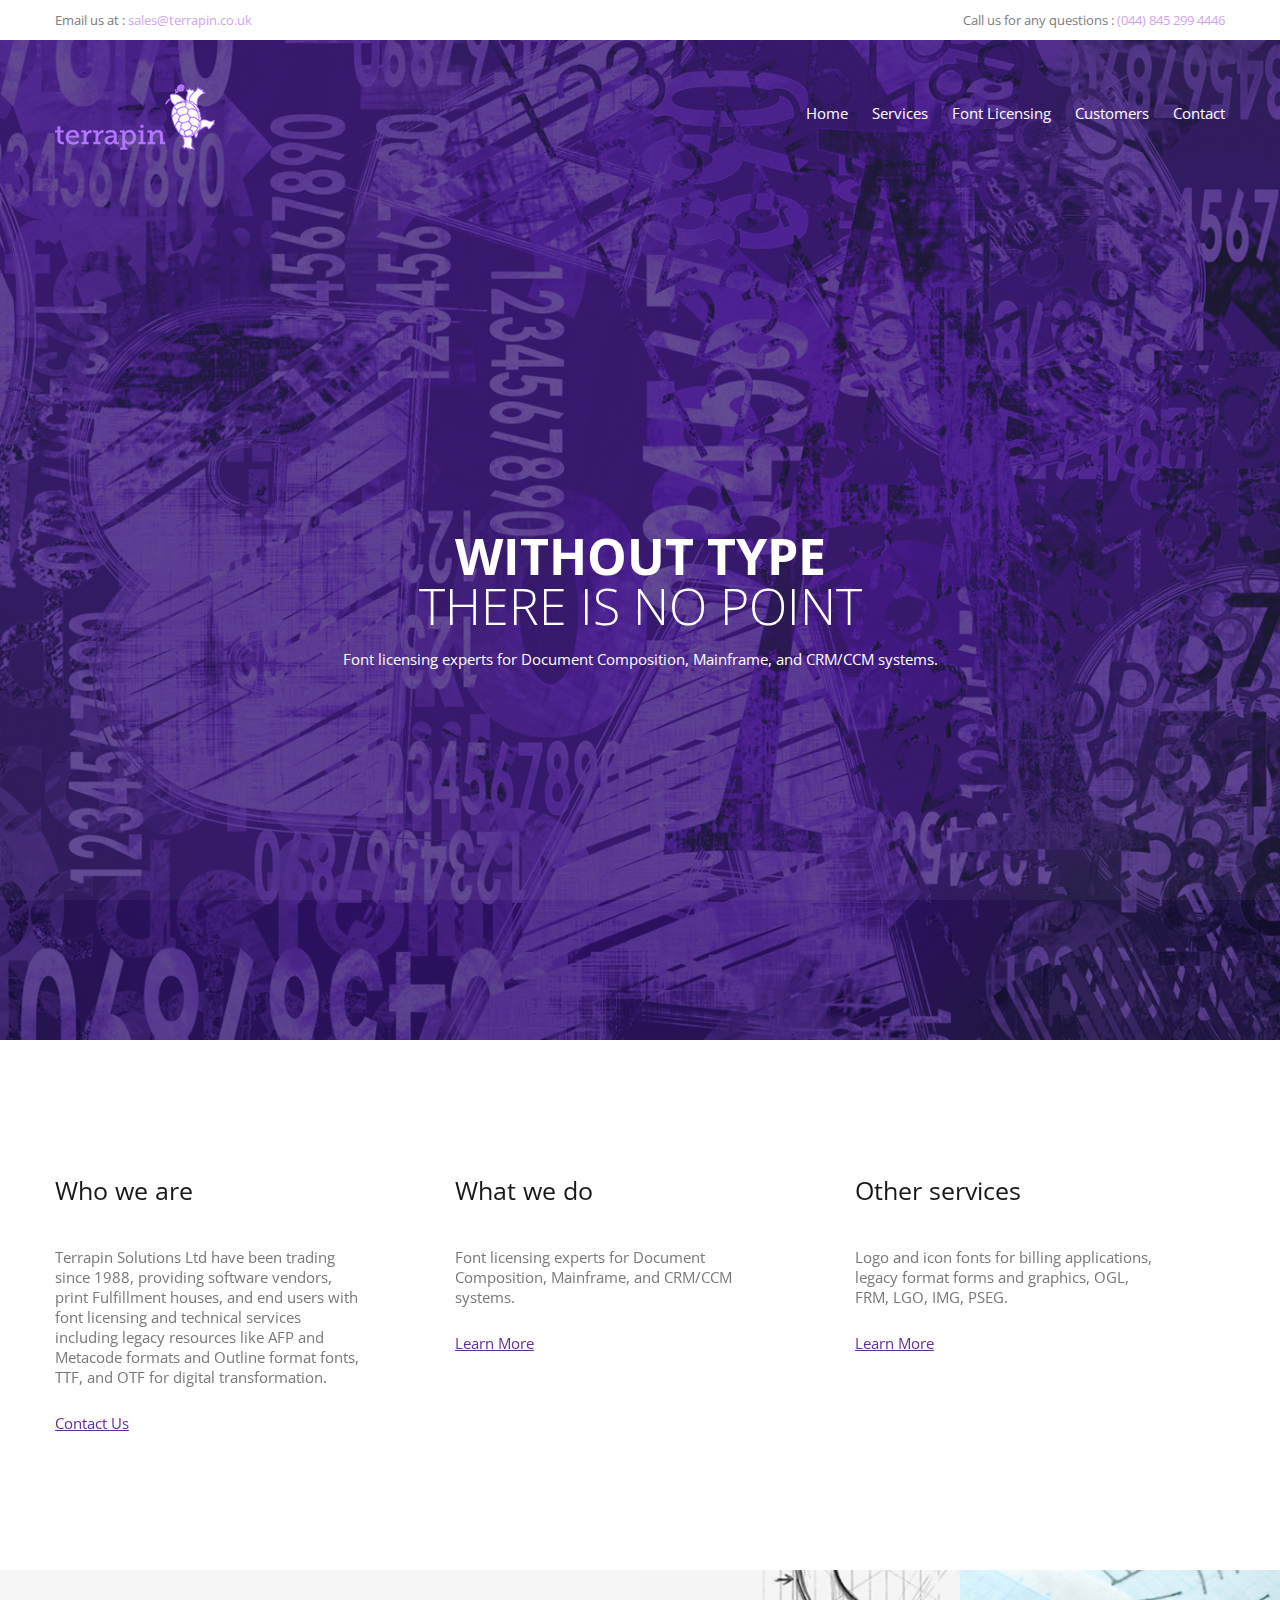
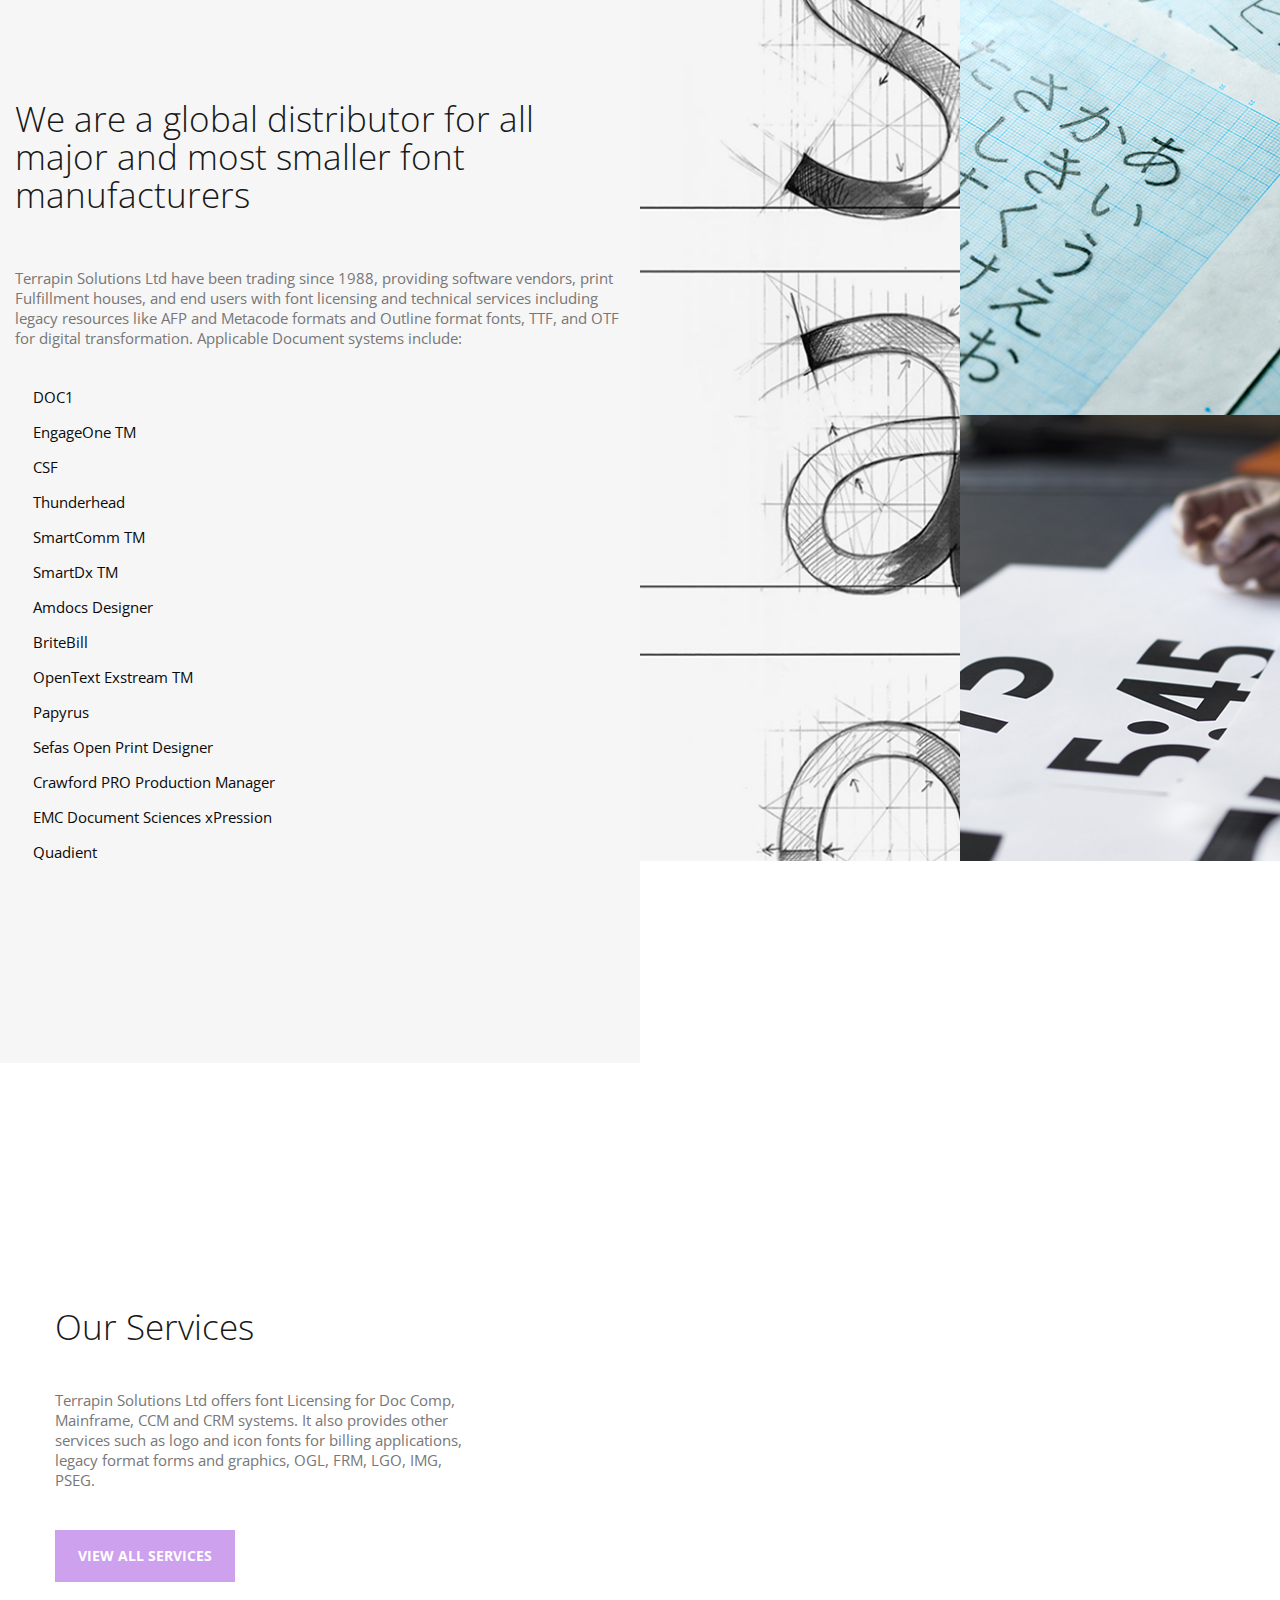
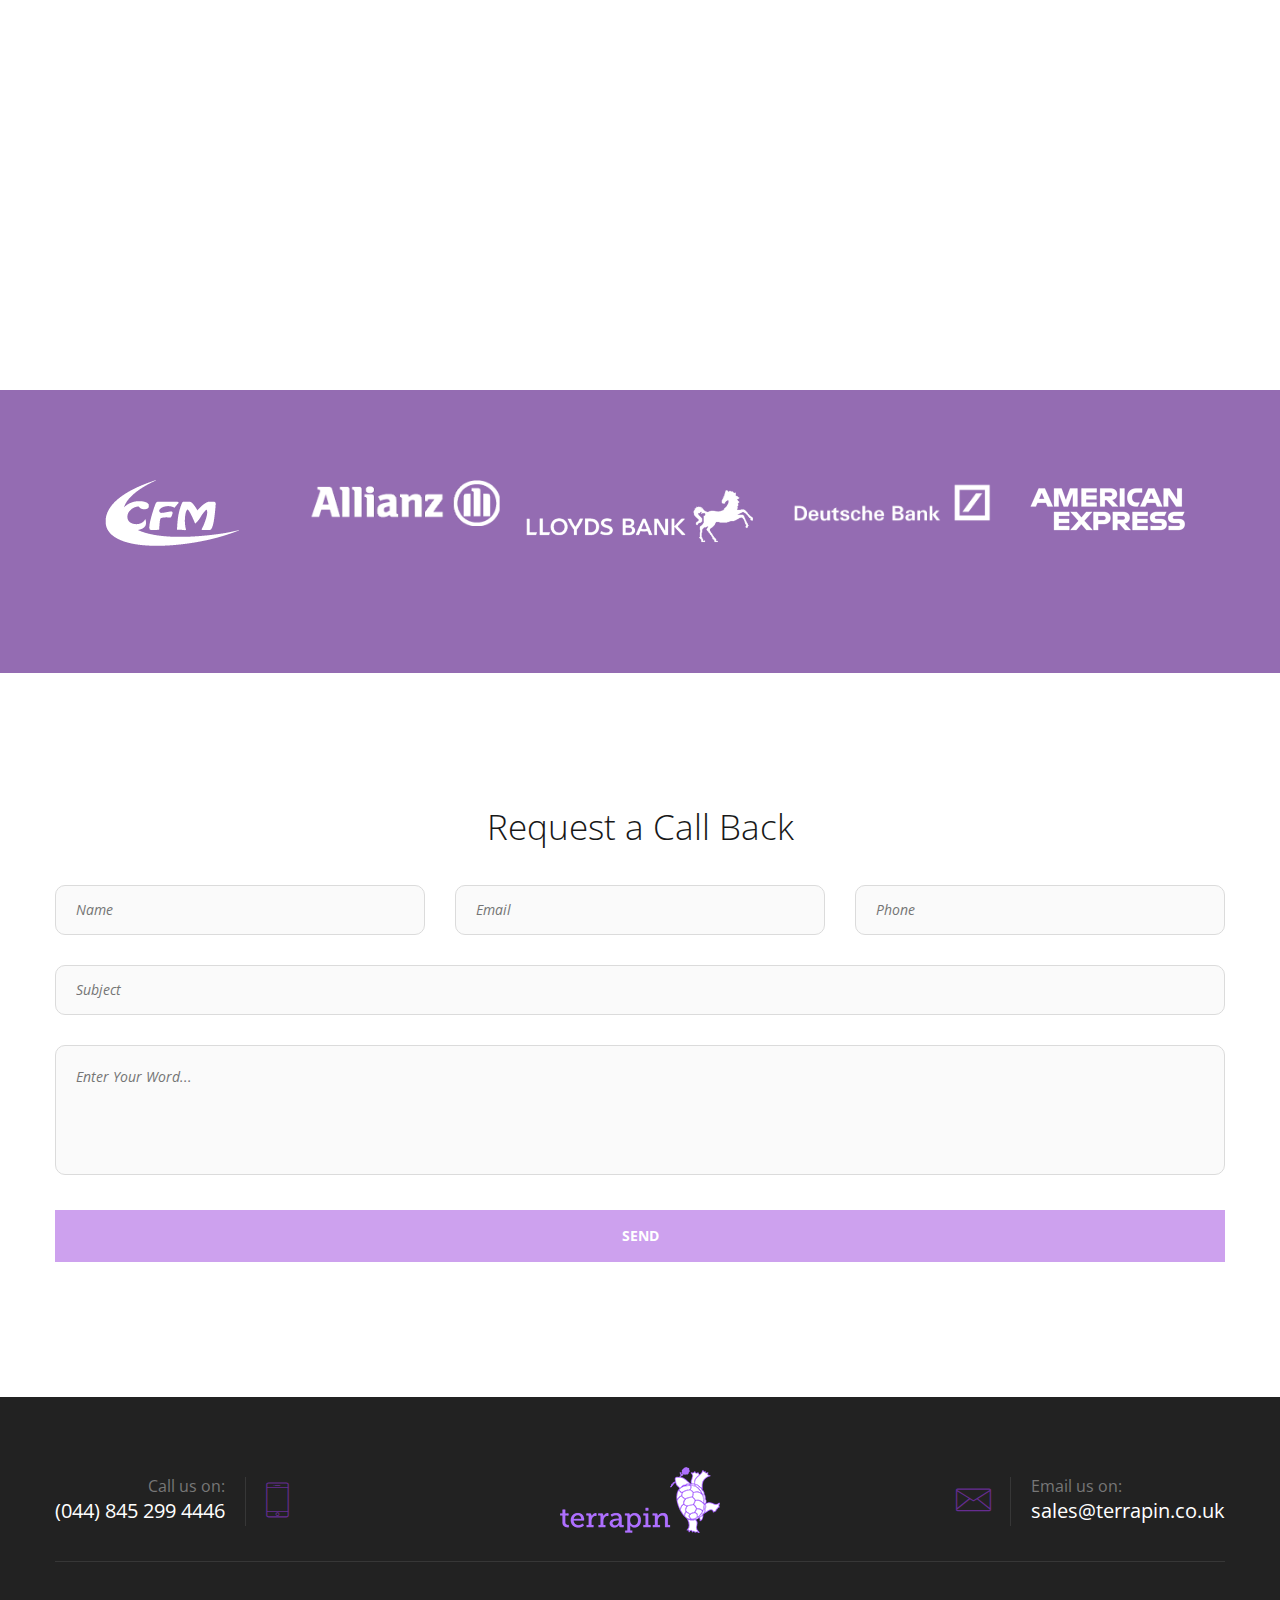
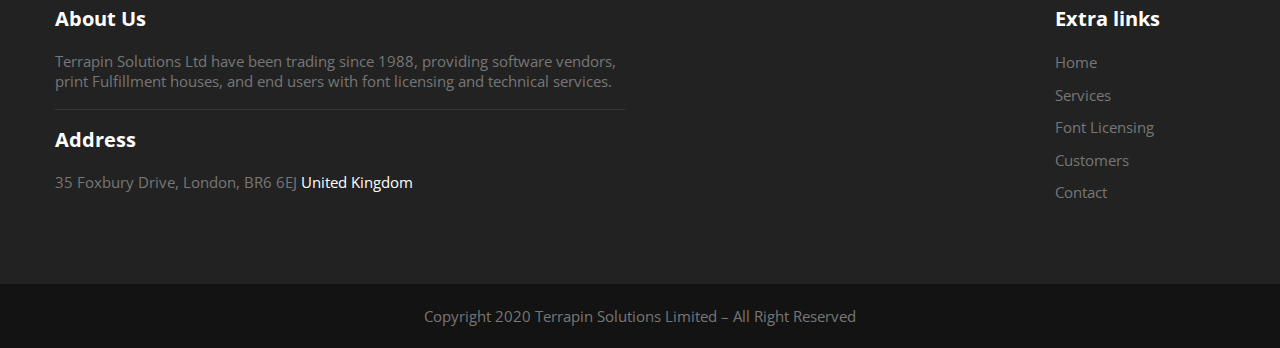
==== index.html @ 73dc9bb3 "Adding php email form" ====
<!DOCTYPE html>
<html lang="en">
	<head>
		<meta charset="UTF-8">
		<meta name="description" content="Terrapin Solutions are font licensing experts for Document Composition, Mainframe, and CRM/CCM systems. Get in touch with us today!">
		<meta name="keywords" content="Typography, licensing, Document Composition, CRM, CCM, OGL, FRM, LGO, IMG, PSEG">
		<meta name="author" content="Terrapin">
		<!-- For IE -->
		<meta http-equiv="X-UA-Compatible" content="IE=edge">
		<!-- For Resposive Device -->
		<meta name="viewport" content="width=device-width, initial-scale=1, shrink-to-fit=no">
		<!-- For Window Tab Color -->
		<!-- Chrome, Firefox OS and Opera -->
		<meta name="theme-color" content="#151515">
		<!-- Windows Phone -->
		<meta name="msapplication-navbutton-color" content="#151515">
		<!-- iOS Safari -->
		<meta name="apple-mobile-web-app-status-bar-style" content="#151515">
		<title>Terrapin | Font Services | Font Licensing</title>
		<!-- Favicon -->
		<link rel="icon" type="image/png" sizes="56x56" href="images/fav-icon/tIcon.png">
		<!-- Main style sheet -->
		<link rel="stylesheet" type="text/css" href="css/style.css">
		<!-- responsive style sheet -->
		<link rel="stylesheet" type="text/css" href="css/responsive.css">
		<!-- Theme-Color css -->
		<link rel="stylesheet" id="jssDefault" href="css/color.css">

		<!-- Fix Internet Explorer ______________________________________-->
		<!--[if lt IE 9]>
			<script src="http://html5shiv.googlecode.com/svn/trunk/html5.js"></script>
			<script src="vendor/html5shiv.js"></script>
			<script src="vendor/respond.js"></script>
		<![endif]-->
	</head>

	<body>
		<div class="main-page-wrapper">

			<!-- ===================================================
				Loading Transition
			==================================================== -->
			<div id="loader-wrapper">
				<div id="loader"></div>
			</div>

			<!-- ==================== Style Switcher ==================== -->
			<div class="switcher">
				<!-- Switcher button -->
				<div class="switch-btn">
					<button><i class="fa fa-cog fa-spin"></i></button>
				</div>

				<!-- switcher body -->
				<div class="switch-menu">
					<h5 class="title">Style Switcher</h5>
					<!-- Theme color changer -->
					<div class="switcher-container">
						<h5>Color Skins</h5>
						<ul id="styleOptions" title="Switch Color" class="clearfix">
							<li><a href="javascript: void(0)" data-theme="color" class="color1"></a></li>
							<li><a href="javascript: void(0)" data-theme="color-2" class="color2"></a></li>
							<li><a href="javascript: void(0)" data-theme="color-3" class="color3"></a></li>
							<li><a href="javascript: void(0)" data-theme="color-4" class="color4"></a></li>
							<li><a href="javascript: void(0)" data-theme="color-5" class="color5"></a></li>
						</ul>
					</div>
				</div> <!-- /switch-menu -->
			</div> <!-- /.switcher -->



			<!--
			=============================================
				Theme Header
			==============================================
			-->
			<header class="theme-main-header theme-header-one">
				<div class="top-header">
					<div class="container clearfix">
						<p class="float-left email-us">Email us at : <a href="mailto:sales@terrapin.co.uk">sales@terrapin.co.uk</a></p>
						<p class="float-right call-us">Call us for any questions : <a href="tel:(044) 845 299 4446">(044) 845 299 4446</a></p>
					</div> <!-- /.container -->
				</div> <!-- /.top-header -->

				<div class="theme-menu-wrapper">
					<div class="container">
						<div class="inner-wrapper clearfix">
							<!-- ================= Logo ==================== -->
							<div class="logo"><a href="index.html"><img src="images/logo/logo.png" alt="logo"></a></div>
							<!-- ============== Menu Warpper ================ -->
					   		<div class="menu-wrapper float-right">
					   			<nav id="mega-menu-holder" class="clearfix">
								   <ul class="clearfix">
									    <li class="active"><a href="index.html">Home</a></li>
									    <li><a href="services.html">Services</a></li>
									    <li><a href="licensing.html">Font Licensing</a></li>
									    <li><a href="customers.html">Customers</a></li>
									    <li><a href="contact.html">Contact</a></li>
								   </ul>
								</nav> <!-- /#mega-menu-holder -->
					   		</div> <!-- /.menu-wrapper -->
						</div> <!-- /.inner-wrapper -->
					</div> <!-- /.container -->
				</div> <!-- /.theme-menu-wrapper -->
			</header> <!-- /.theme-main-header -->


			<!--
			=============================================
				Theme Main Banner
			==============================================
			-->
			<div id="theme-main-banner" class="banner-one section-spacing">
				<div data-src="images/home/slider1.jpg">
					<div class="camera_caption text-center">
						<div class="container">
							<h1 class="wow fadeInUp animated"><span>WITHOUT TYPE</span> <span style="font-weight: 300">THERE IS NO POINT</span></h1>
							<p class="wow fadeInUp animated" data-wow-delay="0.2s">Font licensing experts for Document Composition, Mainframe, and CRM/CCM systems.</p>
						</div> <!-- /.container -->
					</div> <!-- /.camera_caption -->
				</div>
				<div data-src="images/home/slider2.jpg">
					<div class="camera_caption text-center">
						<div class="container">
							<h1 class="wow fadeInUp animated"><span>FONTS</span> <span style="font-weight: 300">IN FOCUS</span></h1>
							<p class="wow fadeInUp animated" data-wow-delay="0.2s">Font licensing experts for Document Composition, Mainframe, and CRM/CCM systems.</p>
						</div> <!-- /.container -->
					</div> <!-- /.camera_caption -->
				</div>

                <div data-src="images/home/slider3.jpg">
					<div class="camera_caption text-center">
						<div class="container">
							<h1 class="wow fadeInUp animated"><span>WITHOUT TYPE</span> <span style="font-weight: 300">THERE IS NO POINT</span></h1>
							<p class="wow fadeInUp animated" data-wow-delay="0.2s">Font licensing experts for Document Composition, Mainframe, and CRM/CCM systems.</p>
						</div> <!-- /.container -->
					</div> <!-- /.camera_caption -->
				</div>
			</div> <!-- /#theme-main-banner -->


			<!--
			=============================================
				Feature Work
			==============================================
			-->
			<div class="feature-work section-spacing">
				<div class="container">
					<div class="feature-work-slider">
						<div class="item">
							<div class="single-feature">
								<h5 class="title">Who we are</h5>
								<p>Terrapin Solutions Ltd have been trading since 1988, providing software vendors, print Fulfillment houses, and end users with font licensing and technical services including legacy resources like AFP and Metacode formats and Outline format fonts, TTF, and OTF for digital transformation. </p>
								<a href="Contact.html" class="learn-more">Contact Us</a>
							</div> <!-- /.single-feature -->
						</div>
						<div class="item">
							<div class="single-feature">
								<h5 class="title">What we do</h5>
								<p>Font licensing experts for Document Composition, Mainframe, and CRM/CCM systems. </p>
								<a href="licensing.html" class="learn-more">Learn More</a>
							</div> <!-- /.single-feature -->
						</div>
						<div class="item">
							<div class="single-feature">
								<h5 class="title">Other services</h5>
								<p>Logo and icon fonts for billing applications, legacy format forms and graphics, OGL, FRM, LGO, IMG, PSEG. </p>
								<a href="services.html" class="learn-more">Learn More</a>
							</div> <!-- /.single-feature -->
						</div>
					</div> <!-- /.feature-work-slider -->
				</div> <!-- /.container -->
			</div> <!-- /.feature-work -->


			<!--
			=============================================
				About Company
			==============================================
			-->
			<div class="about-compnay styleone">
				<div class="row no-gutters">
					<div class="col-lg-6 col-12 left-side">
						<div class="inner-content clearfix">
							<div class="main-wrapper">
								<div class="text-wrapper">
									<div class="theme-title-one">
										<h2 class="title">We are a global distributor for all major and most smaller font manufacturers</h2>
									</div> <!-- /.theme-title-one -->
									<p>Terrapin Solutions Ltd have been trading since 1988, providing software vendors, print Fulfillment houses, and end users with font licensing and technical services including legacy resources like AFP and Metacode formats and Outline format fonts, TTF, and OTF for digital transformation. Applicable Document systems include:</p>
									<ul class="clearfix">
										<li><span>DOC1</span></li>
										<li><span>EngageOne TM</span></li>
										<li><span>CSF</span></li>
										<li><span>Thunderhead</span></li>
										<li><span>SmartComm TM</span></li>
										<li><span>SmartDx TM</span></li>
										<li><span>Amdocs Designer</span></li>
										<li><span>BriteBill</span></li>
										<li><span>OpenText Exstream TM</span></li>
										<li><span>Papyrus</span></li>
										<li><span>Sefas Open Print Designer</span></li>
										<li><span>Crawford PRO Production Manager</span></li>
										<li><span>EMC Document Sciences xPression</span></li>
										<li><span>Quadient</span></li>
									</ul>
								</div> <!-- /.text-wrapper -->
							</div> <!-- /.main-wrapper -->
						</div> <!-- /.inner-content -->
					</div>
					<div class="col-lg-6 col-12 right-side">
						<div class="image-wrapper clearfix row no-gutters">
							<div class="col-sm-6 col-12">
								<div class="image-box full-height" style="background:url(images/home/mt-sst-480x896.jpg); background-size:cover;">
									<div class="overlay">
										<div class="single-counter-box">
					        				<div class="number"><span class="timer" data-from="0" data-to="135" data-speed="1200" data-refresh-interval="5">0</span></div>
					        				<p>Suppliers</p>
					        			</div> <!-- /.single-counter-box -->
									</div>
								</div> <!-- /.image-box -->
							</div>
							<div class="col-sm-6 col-12">
								<div class="image-box half-height" style="background:url(images/home/mt-taz-482x448.jpg); background-size:cover;">
									<div class="overlay">
										<div class="single-counter-box">
					        				<div class="number"><span class="timer" data-from="0" data-to="75" data-speed="1200" data-refresh-interval="5">0</span>+</div>
					        				<p>Fonts</p>
					        			</div> <!-- /.single-counter-box -->
									</div>
								</div> <!-- /.image-box -->
								<div class="image-box half-height" style="background:url(images/home/mt-sw-482x448.jpg); background-size:cover;">
									<div class="overlay">
										<div class="single-counter-box">
					        				<div class="number"><span class="timer" data-from="0" data-to="545" data-speed="1200" data-refresh-interval="5">0</span>+</div>
					        				<p>Clients</p>
					        			</div> <!-- /.single-counter-box -->
									</div>
								</div> <!-- /.image-box -->
							</div>
						</div> <!-- /.image-wrapper -->
					</div> <!-- /.right-side -->
				</div> <!-- /.row -->
			</div> <!-- /.about-compnay -->

			<!--
			=============================================
				Service Style One
			==============================================
			-->
			<div class="service-style-one section-spacing">
				<div class="section-bg-half left-half wow fadeInLeft animated" data-wow-delay="0.278s"><div class="opacity"></div></div>
				<div class="section-bg-half right-half wow fadeInRight animated" data-wow-delay="0.278s"></div>
				<div class="main-container">
					<div class="main-bg-wrapper">
						<div class="container">
							<div class="clearfix">
								<div class="left-side">
									<div class="theme-title-one">
										<h2 class="title">Our Services</h2>
									</div> <!-- /.theme-title-one -->
									<p>Terrapin Solutions Ltd offers font Licensing for Doc Comp, Mainframe, CCM and CRM systems. It also provides other services such as logo and icon fonts for billing applications, legacy format forms and graphics, OGL, FRM, LGO, IMG, PSEG. </p>
									<button class="theme-button-one" onclick="relocate_services()">View All Services</button>
								</div> <!-- /.left-side -->

								<div class="right-side">
									<div class="row">
										<div class="col-md-6 col-12 wow fadeInUp animated">
											<div class="single-service">
												<i class="icon flaticon-bag"></i>
												<div class="srvc-name">
													<h6><a href="licensing.html">Font licensing</a></h6>
												</div> <!-- /.srvc-name -->
												<p>Licensing models differ between manufacturers, some offering a perpetual license, and some offer a renewable model.   </p>
											</div> <!-- /.single-service -->
										</div> <!-- /.col- -->
										<div class="col-md-6 col-12 wow fadeInUp animated">
											<div class="single-service">
												<i class="icon flaticon-map"></i>
												<div class="srvc-name">
													<h6><a href="foreignLanguage.html">Foreign language fonts</a></h6>
												</div> <!-- /.srvc-name -->
												<p>With the adoption of Unicode to support digital transformation, the handling of complex foreign languages has become easier. </p>
											</div> <!-- /.single-service -->
										</div> <!-- /.col- -->
										<div class="col-md-6 col-12 wow fadeInUp animated">
											<div class="single-service">
												<i class="icon flaticon-notepad"></i>
												<div class="srvc-name">
													<h6><a href="LegacyFormat.html">Legacy format forms and graphics</a></h6>
												</div> <!-- /.srvc-name -->
												<p>Terrapin have been operating since 1988.  We provide support for legacy AFP, and Xerox print resources for forms, fonts and graphics.
													 See Elixir DesignPro Tools software.</p>
											</div> <!-- /.single-service -->
										</div> <!-- /.col- -->
										<div class="col-md-6 col-12 wow fadeInUp animated">
											<div class="single-service">
												<i class="icon flaticon-puzzle"></i>
												<div class="srvc-name">
													<h6><a href="CJKFonts.html">Complex CJK language fonts</a></h6>
												</div> <!-- /.srvc-name -->
												<p>We also supply font solutions for complex CJK languages.  These languages are all double byte, due to the sheer number of characters available. </p>
											</div> <!-- /.single-service -->
										</div> <!-- /.col- -->
									</div> <!-- /.row -->
								</div> <!-- /.right-side -->
							</div>
						</div> <!-- /.container -->
					</div> <!-- /.main-bg-wrapper -->
				</div> <!-- /.main-container -->
			</div> <!-- /.service-style-one -->

			<!--
			=====================================================
				Partner Section One
			=====================================================
			-->
			<div class="partner-section-one section-spacing">
				<div class="overlay">
					<div class="container">
						<div class="partner-slider">

							<div class="item"><img src="images/logo/cfm-wob.png" alt="cfm logo"></div>
							<div class="item"><img src="images/logo/allianz-wob.png" alt="allianz logo"></div>
							<div class="item"><img src="images/logo/lloydsbank-wob.png" alt="lloyds bank logo"></div>
							<div class="item"><img src="images/logo/deutschebank-wob.png" alt="deutsche bank logo"></div>
							<div class="item"><img src="images/logo/amex-wob.png" alt="amex logo"></div>
							<div class="item"><img src="images/logo/directline-wob.png" alt="direct line logo"></div>
							<div class="item"><img src="images/logo/atradius-wob.png" alt="atradius logo"></div>
							<div class="item"><img src="images/logo/bmw-wob.png" alt="bmw logo"></div>
							<div class="item"><img src="images/logo/dll-wob.png" alt="de lage landen logo"></div>
							<div class="item"><img src="images/logo/bankofscotland-wob.png" alt="bank of scotland logo"></div>
							<div class="item"><img src="images/logo/britishgas-wob.png" alt="british gas logo"></div>
							<div class="item"><img src="images/logo/londonlife-wob.png" alt="london life logo"></div>
							<div class="item"><img src="images/logo/communisis-wob.png" alt="communisis logo"></div>
							<div class="item"><img src="images/logo/dilligenta-wob.png" alt="dilligenta logo"></div>
							<div class="item"><img src="images/logo/ee-wob.png" alt="ee logo"></div>
							<div class="item"><img src="images/logo/hsbc-wob.png" alt="hsbc logo"></div>
							<div class="item"><img src="images/logo/fidelity-wob.png" alt="fidelity logo"></div>
							<div class="item"><img src="images/logo/fnz-wob.png" alt="fnz logo"></div>
							<div class="item"><img src="images/logo/amdocs-wob.png" alt="amdocs logo"></div>
							<div class="item"><img src="images/logo/gm-wob.png" alt="gm logo"></div>
							<div class="item"><img src="images/logo/aviva-wob.png" alt="aviva logo"></div>
							<div class="item"><img src="images/logo/boi-wob.png" alt="bank of ireland logo"></div>
							<div class="item"><img src="images/logo/halifax-wob.png" alt="halifax logo"></div>
							<div class="item"><img src="images/logo/irishlife-wob.png" alt="irish life health logo"></div>
							<div class="item"><img src="images/logo/legalandgeneral-wob.png" alt="legal & general logo"></div>
							<div class="item"><img src="images/logo/barclays-wob.png" alt="barclays logo"></div>

						</div>
					</div> <!-- /.container -->
				</div> <!-- /.overlay -->
			</div> <!-- /.partner-section-one -->


			<!--
			=====================================================
				Call Back Form One
			=====================================================
			-->
			<div class="call-back-form-one section-spacing">
				<div class="container">
					<div class="theme-title-one text-center">
						<h2 class="title">Request a Call Back</h2>
					</div> <!-- /.theme-title-one -->
					<form action="inc/sendemail.php" class="theme-form-one form-validation" autocomplete="off">
						<div class="row">
							<div class="col-lg-4 col-sm-6 col-12"><input type="text" placeholder="Name" name="name"></div>
							<div class="col-lg-4 col-sm-6 col-12"><input type="email" placeholder="Email" name="email"></div>
							<div class="col-lg-4 col-sm-6 col-12"><input type="text" placeholder="Phone" name="phone"></div>
							<div class="col-lg-12 col-sm-6 col-12"><input type="text" placeholder="Subject" name="sub"></div>
							<div class="col-12"><textarea placeholder="Enter Your Word..." name="message"></textarea></div>
							<div class="col-12"><button class="theme-button-one">Send</button></div>
						</div>
					</form>
				</div> <!-- /.container -->
				<!--Contact Form Validation Markup -->
				<!-- Contact alert -->
				<div class="alert-wrapper" id="alert-success">
					<div id="success">
						<button class="closeAlert"><i class="fa fa-times" aria-hidden="true"></i></button>
						<div class="wrapper">
											<p>Your message was sent successfully.</p>
									 </div>
							</div>
					</div> <!-- End of .alert_wrapper -->
					<div class="alert-wrapper" id="alert-error">
							<div id="error">
									<button class="closeAlert"><i class="fa fa-times" aria-hidden="true"></i></button>
									<div class="wrapper">
											<p>Sorry!Something Went Wrong.</p>
									</div>
							</div>
					</div> <!-- End of .alert_wrapper -->
				</div> <!-- /.container -->
			</div> <!-- /.call-back-form-one -->

			<!--
			=====================================================
				Footer
			=====================================================
			-->
			<footer class="theme-footer-one">
				<div class="container">
					<div class="top-footer">
						<div class="logo"><a href="index.html"><img src="images/logo/logo.png" alt="logo"></a></div>
						<ul class="clearfix">
							<li>
								<i class="icon flaticon-smartphone"></i>
								<h6>Call us on:</h6>
								<a href="#">(044) 845 299 4446</a>
							</li>
							<li>
								<i class="icon flaticon-message"></i>
								<h6>Email us on:</h6>
								<a href="mailto:sales@terrapin.co.uk">sales@terrapin.co.uk</a>
							</li>
						</ul>
					</div> <!-- /.top-footer -->
				</div> <!-- /.container -->

				<div class="main-footer-widget">
					<div class="container">
						<div class="row">
							<div class="col-lg-6 col-sm-6 about-widget">
								<h6 class="title">About Us</h6>
								<p>Terrapin Solutions Ltd have been trading since 1988, providing software vendors, print Fulfillment houses, and end users with font licensing and technical services.</p>
								<h6 class="title">Address</h6>
								<p>35 Foxbury Drive, London, BR6 6EJ  <span>United Kingdom</span> </p>
							</div> <!-- /.about-widget -->

							<div class="col-lg-4 col-sm-6 list-widget">
								<p>
									<br><br>
								</p>
							</div> <!-- /.list-widget -->

									<div class="col-lg-2 col-sm-6 list-widget">
								<h6 class="title">Extra links</h6>
							<ul>
								<li class="active"><a href="index.html">Home</a></li>
								<li><a href="services.html">Services</a></li>
								<li><a href="licensing.html">Font Licensing</a></li>
								<li><a href="customers.html">Customers</a></li>
								<li><a href="contact.html">Contact</a></li>
							</ul>
							</div> <!-- /.list-widget -->

						</div> <!-- /.row -->
					</div> <!-- /.container -->
				</div> <!-- /.main-footer-widget -->

				<div class="bottom-footer">
					<div class="container">
						<p>Copyright 2020 Terrapin Solutions Limited – All Right Reserved</p>
					</div>
				</div> <!-- /.bottom-footer -->
			</footer> <!-- /.theme-footer -->


	        <!-- Scroll Top Button -->
			<button class="scroll-top tran3s">
				<i class="fa fa-angle-up" aria-hidden="true"></i>
			</button>



		<!-- Optional JavaScript _____________________________  -->

    	<!-- jQuery first, then Popper.js, then Bootstrap JS -->
    	<!-- jQuery -->
		<script src="vendor/jquery.2.2.3.min.js"></script>
		<!-- Popper js -->
		<script src="vendor/popper.js/popper.min.js"></script>
		<!-- Bootstrap JS -->
		<script src="vendor/bootstrap/js/bootstrap.min.js"></script>
		<!-- Style-switcher  -->
		<script src="vendor/jQuery.style.switcher.min.js"></script>
		<!-- Camera Slider -->
		<script src='vendor/Camera-master/scripts/jquery.mobile.customized.min.js'></script>
	    <script src='vendor/Camera-master/scripts/jquery.easing.1.3.js'></script>
	    <script src='vendor/Camera-master/scripts/camera.min.js'></script>
	    <!-- menu  -->
		<script src="vendor/menu/src/js/jquery.slimmenu.js"></script>
		<!-- WOW js -->
		<script src="vendor/WOW-master/dist/wow.min.js"></script>
		<!-- owl.carousel -->
		<script src="vendor/owl-carousel/owl.carousel.min.js"></script>
		<!-- js count to -->
		<script src="vendor/jquery.appear.js"></script>
		<script src="vendor/jquery.countTo.js"></script>
		<!-- Fancybox -->
		<script src="vendor/fancybox/dist/jquery.fancybox.min.js"></script>

		<!-- Theme js -->
		<script src="js/theme.js"></script>

		<!-- Relocate script -->
		<script>
		function relocate_services()
		{
		 location.href = "services.html";
		}

		</script>
		</div> <!-- /.main-page-wrapper -->
	</body>
</html>
---- css/style.css ----
/* CSS Document */

/*
    Created on   : 21/07/2018.
    Theme Name   : Apache-Business-Consulting HTML Template.
    Version      : 1.0.
    Author       : @CreativeGigs.
    Developed by : Jubayer al hasan. (jubayer.hasan1991@gmail.com)

*/

/* ------------------------------------------ */
/*             TABLE OF CONTENTS
/* ------------------------------------------ */
/*   01 - Global stlye  */
/*   02 - Theme Title  */
/*   03 - Theme Pagination  */
/*   04 - Theme Header */
/*   05 - Theme menu */
/*   06 - Theme Main Banner  */
/*   07 - Feature Work  */
/*   08 - About Company  */
/*   09 - Video Presentation  */
/*   10 - Service Style One  */
/*   11 - Latest Project  */
/*   12 - FAQ Section  */
/*   13 - Partner Section One  */
/*   14 - Call Back Form One   */
/*   15 - Testimonial Section One  */
/*   16 - Our Blog Grid  */
/*   17 - Footer One  */
/*   18 - Footer Two  */
/*   19 - Feature Work Style Two   */
/*   20 - Quote Banner */
/*   21 - Service Style Two  */
/*   22 - Why Choose us  */
/*   23 - Theme Counter Section  */
/*   24 - Appointment Section  */
/*   25 - Testimonial Section Two  */
/*   26 - Partner Section Two  */
/*   27 - Theme Inner Banner  */
/*   28 - Project Details   */
/*   29 - Latest Project   */
/*   30 - Theme Sidebar   */
/*   31 - News Calssic   */
/*   32 - News Details   */
/*   33 - Contact us   */
/*   34 - Error Page   */



/**
* Importing necessary  Styles.
**/
@import url('https://fonts.googleapis.com/css?family=Open+Sans:300,400,600,700|Tinos:400,700');
/*----bootstrap css ----- */
@import url('../vendor/bootstrap/css/bootstrap.min.css');
/*----camera-slider---*/
@import url('../vendor/Camera-master/css/camera.css');
/*------- menu ------*/
@import url('../vendor/menu/dist/css/slimmenu.css');
/*----owl-carousel css----*/
@import url('../vendor/owl-carousel/owl.carousel.css');
@import url('../vendor/owl-carousel/owl.theme.css');
/*-------- animated css ------*/
@import url('../vendor/WOW-master/css/libs/animate.css');
/*--------- flat-icon ---------*/
@import url('../fonts/icon/font/flaticon.css');
/*----font awesome -------*/
@import url('../fonts/font-awesome/css/font-awesome.min.css');
/*----------- Fancybox css -------*/
@import url('../vendor/fancybox/dist/jquery.fancybox.min.css');
/*------------- Map -------------*/
@import url('../vendor/sanzzy-map/dist/snazzy-info-window.min.css');
/*----calendar css--------*/
@import url('../vendor/monthly-master/css/monthly.css');
/*----Time-picker---------*/
@import url('../vendor/time-picker/jquery.timepicker.css');
/*----jquery ui css-------*/
@import url('../vendor/jquery-ui/jquery-ui.css');


/***

====================================================================
  Loading Transition
====================================================================

 ***/
#loader-wrapper {
  position: fixed;
  top: 0;
  left: 0;
  width: 100%;
  height: 100%;
  z-index: 999999;
  background: #fff;
  overflow: hidden;
}
#loader {
  background: url(../images/1.gif);
  width: 64px;
  height: 40px;
  position: relative;
  top: 50%;
  margin: -20px auto 0 auto;
}

/*==================== Click Top ====================*/
.scroll-top {
  width:25px;
  height:25px;
  position: fixed;
  bottom: 10px;
  right: 5px;
  z-index: 99;
  text-align: center;
  color: #fff;
  background-color: #67338F;
  font-size: 18px;
  display: none;
  cursor: pointer;
  border-radius: 3px;
}
.scroll-top:after {
  position: absolute;
  z-index: -1;
  content: '';
  top: 100%;
  left: 5%;
  height: 10px;
  width: 90%;
  opacity: 1;
  background: radial-gradient(ellipse at center, rgba(0, 0, 0, 0.25) 0%, rgba(0, 0, 0, 0) 80%);
}
/*______________________ Global stlye ___________________*/
 @font-face {
  font-family: 'font-awesome';
  src: url('../fonts/font-awesome/fonts/fontawesome-webfont.ttf');
  src: url('../fonts/font-awesome/fonts/fontawesome-webfont.eot'), /* IE9 Compat Modes */
       url('../fonts/font-awesome/fonts/fontawesome-webfont.woff2') format('woff2'), /* Super Modern Browsers */
       url('../fonts/font-awesome/fonts/fontawesome-webfont.woff') format('woff'), /* Pretty Modern Browsers */
       url('../fonts/font-awesome/fonts/fontawesome-webfont.svg') format('svg'); /* Legacy iOS */
 }

 body {
  font-family: 'Open Sans', sans-serif;
  font-weight: normal;
  color:#777777;
  font-size: 15px;
  position: relative;
 }
 .main-page-wrapper {overflow-x:hidden;}
 h1,h2,h3,h4,h5,h6,p,ul { margin:0;padding: 0;}
 h1,h2,h3,h4,h5,h6 {font-family: 'Open Sans', sans-serif; color: #181818;}
 h1 {font-size: 70px; font-weight: 700;line-height: 50px;}
 h2 {font-size: 35px; font-weight: 300;line-height: 38px;}
 h3 {font-size: 30px; font-weight: 300;}
 h4 {font-size: 24px; font-weight: 300;}
 h5 {font-size: 25px; font-weight: normal;}
 h6 {font-size: 20px; font-weight: normal;}
 p {line-height: 20px;}
 ul {list-style-type: none;}
 body a {text-decoration: none;color: #cda1ee;; display: inline-block;}
 a:hover,a:focus,a:visited {text-decoration: none; outline: none;}
 img {max-width: 100%; display: block;}
 button {border:none;outline: none;box-shadow: none;display: block; padding: 0;cursor: pointer;}
 button:focus {outline: none;}
 input,textarea {outline: none; box-shadow: none;transition: all 0.3s ease-in-out;}
.section-spacing {margin-bottom: 135px;}
.m-top0 {margin-top: 0 !important;}
.m-bottom0 {margin-bottom: 0 !important;}
.p-bottm0 {padding-bottom: 0 !important;}
.no-border {border: none !important;}
/*--------------------- Transition --------------------*/
.tran3s,h2 a,h3 a,h4 a,h5 a,h6 a,.switcher .switch-btn button,.switcher .switch-menu h5.title,#mega-menu-holder>ul> li> a:before,#mega-menu-holder ul.dropdown li a:before,
body .theme-button-one,.feature-work .single-feature .learn-more,.about-compnay .image-wrapper .image-box .overlay,.video-presentation .video-player .play-button,
.latest-project .single-block .overlay,.owl-theme .owl-nav [class*=owl-],.our-blog .single-blog-meta .text .post-info li a,.theme-footer-one .top-footer ul li a,
.main-footer-widget .list-widget ul li a,.social-icon li a,.theme-main-header .top-header p a,.service-style-two .single-block .img-box .overlay,.theme-pagination ul li a,
.nav-tabs .nav-link,.our-portfolio .single-block .overlay,.theme-sidebar .sidebar-categories ul li a,.theme-sidebar .sidebar-latest-news .single-latest-news .img-box .overlay,
.theme-sidebar .sidebar-tags ul li a,.theme-sidebar .sidebar-latest-news .single-latest-news .news-title {
  transition: all .3s ease-in-out;
}
.tran4s,.latest-project .single-block img,.our-blog .single-blog-meta .img-box img,.service-style-two .single-block .img-box img,.our-portfolio .single-block:hover img,
.theme-sidebar .sidebar-latest-news .single-latest-news .img-box img {
  transition: all .4s ease-in-out;
}
/*----------------- Theme button ------------------*/
body .theme-button-one {
  line-height: 52px;
  font-size: 14px;
  font-weight: 700;
  text-transform: uppercase;
  color: #fff;
  background-color: #cda1ee;
  width: 180px;
  text-align: center;
}
body .theme-button-one:hover {background:#67338f; }
/*------------------- Theme Title ------------------*/
.theme-title-one {position: relative;}
.theme-title-one .title {position: relative;padding-bottom: 24px;}
.theme-title-one .title:before {
  content: '';
  width: 62px;
  height: 3px;
  position: absolute;
  bottom: 0;
  left:0;
}
.theme-title-one.text-center .title:before {left:50%;margin-left: -31px;}
/*------------------- Theme Pagination ------------------*/
.theme-pagination ul {margin-top: 80px;display: inline-block; border:1px solid #d9d9d9;}
.theme-pagination ul li {float: left;}
.theme-pagination ul li a {
  display: block;
  color: #181818;
  width: 48px;
  line-height: 48px;
  text-align: center;
  border-right: 1px solid #d9d9d9;
}
.theme-pagination ul li:last-child a {border: none;}
.theme-pagination ul li a:hover,
.theme-pagination ul li.active a {color: #fff;}
.theme-pagination ul li.active a {cursor: default;}
/*--------------------------- Theme Header  ---------------------*/
.theme-main-header {position: relative;}
.theme-main-header .top-header {background: #fff; padding: 10px 0;}
.theme-main-header .top-header p {font-size: 13px;}
.theme-main-header .top-header.bg-color p,
.theme-main-header .top-header.bg-color p a {color: #fff;}
.theme-main-header .top-header.bg-color p:hover a {color: rgba(255,255,255,0.6);}
.theme-main-header .middle-header {background: #181818;padding: 38px 0;}
.theme-main-header .middle-header .logo {float: left;}
.theme-main-header .middle-header .our-address {float: right;}
.theme-main-header .middle-header .our-address li {
  display: inline-block;
  position: relative;
  padding-left: 45px;
  vertical-align: middle;
  margin: 12px 0 0 52px;
}
.theme-main-header .middle-header .our-address li:first-child {margin-left: 0;}
.theme-main-header .middle-header .our-address li p {
  font-size: 13px;
  line-height: 20px;
  color: #fff;
}
.theme-main-header .middle-header .our-address li p a {
  font-size: 17px;
  font-weight: 600;
  color: #fff;
}
.theme-main-header .middle-header .our-address li .icon {
  position: absolute;
  top:-3px;
  left:0;
  font-size: 30px;
}
/*------------------------ Theme menu --------------------*/
.theme-header-one .theme-menu-wrapper {
  position: absolute;
  width: 100%;
  top:100%;
  left:0;
  z-index: 9;
  padding-top: 44px;
}
.theme-header-one .theme-menu-wrapper {border-bottom: none;}
.theme-menu-wrapper .inner-wrapper {position: relative;}
.theme-menu-wrapper .logo {position: absolute;top:0;left:0;z-index: 99;}
.theme-header-two #mega-menu-holder>ul> li> a {
  color: #181818;
  padding: 20px 0;
  margin: 0 13px;
}
.theme-header-two #mega-menu-holder>ul> li:first-child> a {margin-left: 0;}
.theme-header-two #mega-menu-holder>ul> li> a:before {display: none;}
.theme-header-two #mega-menu-holder li .sub-toggle {display: block;}
.theme-header-two #mega-menu-holder>ul> li.has-submenu> a {padding-right: 15px;}
.theme-header-two #mega-menu-holder ul.dropdown li:first-child >a {border-top:1px solid rgba(0,0,0,0.05);}
.theme-header-two .social-icon li {display: inline-block;margin: 18px 3px 0 0;}
.theme-header-two .social-icon li a {
  width: 28px;
  height: 28px;
  line-height: 28px;
  text-align: center;
  font-size: 13px;
  color: #777777;
  border-radius: 50%;
}
.theme-header-two .social-icon li a:hover {color: #fff;}
/*================= Sticky Menu ===============*/
@-webkit-keyframes menu_sticky {
  0%  {margin-top:-75px;opacity: 0;}
  50%  {margin-top: -64px;opacity: 0;}
  100% {margin-top: 0;opacity: 1;}
}
@keyframes menu_sticky {
  0%  {margin-top:-75px;opacity: 0;}
  50%  {margin-top: -64px;opacity: 0;}
  100% {margin-top: 0;opacity: 1;}
}
.theme-menu-wrapper.fixed {
  position: fixed !important;
  width:100%;
  top:0;
  left:0;
  z-index: 999;
  background: #0a0a0a;
  margin: 0;
  padding-top: 0;
  box-shadow: 0px 13px 35px -12px rgba(35,35,35,0.15);
  -webkit-animation: menu_sticky 0.7s ease-in-out;
  animation: menu_sticky 0.7s ease-in-out;
}
.theme-menu-wrapper.fixed #mega-menu-holder>ul> li> a {padding-bottom: 30px;}
.theme-header-two .theme-menu-wrapper.fixed {background: #fff;}
.theme-header-two .theme-menu-wrapper.fixed #mega-menu-holder>ul> li> a {padding-top: 20px;padding-bottom: 20px;}
/*---------------------------- Theme Main Banner -------------------------*/
.camera_wrap {float:none;}
#theme-main-banner .camera_overlayer {
  content: '';
  position: absolute;
  top:0;
  left:0;
  right: 0;
  bottom: 0;
  background: rgba(30,30,30,0.5);
}
#theme-main-banner .main-container {position: relative;}
#theme-main-banner .camera_caption {height: 100%;}
#theme-main-banner .container {
  position: relative;
  z-index: 1;
  top: 50%;
  -webkit-transform: translateY(-50%);
          transform: translateY(-50%);
}
#theme-main-banner.banner-one .container {margin-top: 60px;}
#theme-main-banner .camera_caption>div {
  background: transparent;
  position: absolute;
  width: 100%;
  height: 100%;
  top:0;
  text-shadow: none;
  left: 0;
  padding: 0;
}
#theme-main-banner .camera_caption h1 {color: #fff;text-transform: capitalize;}
#theme-main-banner .camera_caption h1 span {display: block;font-size: 50px;}
#theme-main-banner .camera_caption p {
  color: #fff;
  margin: 18px auto 35px auto;
}
#theme-main-banner.banner-one .camera_caption p {width: 63%;}
#theme-main-banner.banner-two .camera_caption p {width: 48%;margin-left: 0;margin-right: 0;}
#theme-main-banner .camera_prev, #theme-main-banner .camera_next{background: transparent;}
#theme-main-banner .camera_prev span,
#theme-main-banner .camera_next span {
  background: none;
  position: relative;
  width: auto;
  height: auto;
  position: relative;
  width: 100px;
}
#theme-main-banner .camera_prev span {right: 20px;}
#theme-main-banner .camera_next span {right: 97px;}
#theme-main-banner .camera_prev span:before,
#theme-main-banner .camera_next span:before {
  position: absolute;
  text-transform: uppercase;
  font-size: 12px;
  top:0;
  right: 0;
  color: #fff;
  border:1px solid rgba(255,255,255,0.3);
  padding: 15px 13px;
  transform:rotate(-90deg);
  writing-mode: vertical-rl;
  text-orientation: sideways-right;
}
#theme-main-banner .camera_prev span:before {
  content: 'P  r  e  v';
}
#theme-main-banner .camera_next span:before {content: 'n  e  x  t';}
#theme-main-banner .camera_prev:before,
#theme-main-banner .camera_next:before {
  font-family: 'font-awesome';
  font-size: 18px;
  color: #fff;
  position: absolute;
  top:0;
  left:0;
  right: 0;
  text-align: center;
  line-height: 40px;
}
#theme-main-banner .camera_prev:before {content: '';}
#theme-main-banner .camera_next:before {content: '';}
#theme-main-banner .consultation-form {
  position: absolute;
  right: 0;
  top:50%;
  transform:translateY(-50%);
}
#theme-main-banner .consultation-form form {
  background: #fff;
  padding: 55px 30px;
  border-radius: 10px;
  width: 370px;
}
#theme-main-banner .consultation-form h3 {text-align: center;margin-bottom: 20px;}
#theme-main-banner .consultation-form form input {
  width: 100%;
  height: 52px;
  border: 1px solid #e9e9e9;
  background: #f2f2f2;
  font-size: 14px;
  padding: 0 20px;
  margin-bottom: 10px;
  font-style: italic;
}
#theme-main-banner .consultation-form form button {margin: 0 auto;}
/*--------------------------- Feature Work ---------------------*/
.feature-work .single-feature .title {position: relative;padding-bottom: 22px;margin-bottom: 20px;}
.feature-work .single-feature .title:before {
  content: '';
  width: 23px;
  height: 1px;
  position: absolute;
  bottom: 0;
  left:0;
}
.feature-work .single-feature p {padding-right: 60px;}
.feature-work .single-feature .learn-more {text-decoration: underline;margin-top: 25px;text-transform: capitalize;}
.feature-work .single-feature .learn-more:hover {color: #000;}
/*---------------------------- About Company -----------------------*/
.about-compnay.styleone .left-side {background: #f6f6f6;padding: 50px 0 50px 0;}
.about-compnay.styleone .left-side .inner-content {padding-left: 15px;}
.about-compnay.styleone .left-side .inner-content .main-wrapper {
  float: right;
  max-width: 720px;
  padding-right: 120px;
}
.about-compnay .theme-title-one {margin-bottom: 30px;}
.about-compnay .text-wrapper p {margin-bottom: 22px;}
.about-compnay .text-wrapper ul {margin: 0 -20px;padding: 10px 0 18px 0;}
.about-compnay .text-wrapper ul li {
  float: left;
  width: 50%;
  padding: 0 20px;
  line-height: 35px;
}
.about-compnay .text-wrapper ul li span {
  display: block;
  color: #0a0a0a;
  position: relative;
  padding-left: 18px;
}
.about-compnay .text-wrapper ul li span:before {
  content: '';
  font-family: 'font-awesome';
  line-height: 35px;
  position: absolute;
  left:0;
  top:0;
  color: #bbbbbb;
}
.about-compnay .text-wrapper .theme-button-one {margin-top: 30px;}
.about-compnay .image-wrapper {height: 891px;}
.about-compnay .image-wrapper .full-height {height: 100%;}
.about-compnay .image-wrapper .half-height {height: 50%;}
.about-compnay .image-wrapper .image-box {position: relative;overflow: hidden;}
.about-compnay .image-wrapper .image-box .overlay {
  position: absolute;
  width: 100%;
  height: 100%;
  top:0;
  left:0;
  z-index: 1;
  opacity: 0;
  transform:scale(1.5);
}
.about-compnay .image-wrapper .image-box:hover .overlay {
  opacity: 1;
  transform:scale(1);
}
.about-compnay .image-wrapper .image-box .overlay .single-counter-box {
  position: absolute;
  bottom: 40px;
  left:40px;
  z-index: 9;
}
.about-compnay .image-wrapper .image-box .single-counter-box .number {
  font-weight: 700;
  font-size: 80px;
  color: #fff;
}
.about-compnay .image-wrapper .image-box .single-counter-box p {
  font-weight: 300;
  font-size: 35px;
  color: #fff;
  margin-top: -8px;
}
.about-compnay .about-feature .single-feature {
  border: 1px solid #e6e6e6;
  background: #fafafa;
  padding: 20px 15px 30px 30px;
  margin-bottom: 20px;
}
.about-compnay .about-feature .single-feature .icon {font-size: 32px;}
.about-compnay .about-feature .single-feature .title a {color: #333333;margin: 0 0 3px 0;}
/*---------------------- Video Presentation --------------------*/
.video-presentation .video-player {
  background: url(../images/home/4.jpg) no-repeat center;
  background-size: cover;
  text-align: center;
  position: relative;
  height: 376px;
  box-shadow: 2.481px 12.761px 23px 0px rgba(213, 213, 213, 0.75);
}
@keyframes hvr-ripple-out {
  0% {
    top: -8px;
    right: -8px;
    bottom: -8px;
    left: -8px;
    opacity: 1;
  }
  100% {
    top: -10px;
    right: -10px;
    bottom: -10px;
    left: -10px;
    opacity: 0;
  }
}
@keyframes hvr-ripple-out-two {
  0% {
    top: -15px;
    right: -15px;
    bottom: -15px;
    left: -15px;
    opacity: 1;
  }
  100% {
    top: -20px;
    right: -20px;
    bottom: -20px;
    left: -20px;
    opacity: 0;
  }
}
.video-presentation .video-player .play-button {
  width: 92px;
  height: 92px;
  margin: 0 auto;
  text-align: center;
  line-height: 92px;
  font-size: 18px;
  border-radius: 50%;
  background:#fff;
  position: relative;
  top:50%;
  transform:translateY(-50%);
}
.video-presentation .video-player .play-button:before {
  content: '';
  position: absolute;
  border-radius: 50%;
}
.video-presentation .video-player .play-button:before{
  top:-10px;
  right: -10px;
  bottom: -10px;
  left:-10px;
  border: 1px solid #fff;
  -webkit-animation: hvr-ripple-out 1.2s ease-in-out infinite;
  animation: hvr-ripple-out 1.2s ease-in-out infinite;
}
.video-presentation .video-player .play-button:hover {color: #fff;}
.video-presentation .video-length {
  text-align: right;
  position: relative;
  margin: 24px 0 0 0;
  z-index: 9;
}
.video-presentation .video-length:before {
  content: '';
  width: 100%;
  height: 1px;
  background: #e3e3e3;
  position: absolute;
  top:13px;
  left:0;
  z-index: -1;
}
.video-presentation .video-length span {
  display: inline-block;
  padding: 0 18px;
  font-size: 13px;
  margin-right: 30px;
  background: #fff;
}
.video-presentation .counter-text-wrapper li {
  float: left;
  width: 33.33333333%;
  text-align: center;
  margin-top: 30px;
}
.video-presentation .counter-text-wrapper li .number {
  font-family: 'Open Sans', sans-serif;
  font-size: 30px;
  font-weight: 700;
  margin-bottom: -4px;
}
.video-presentation .counter-text-wrapper li p {
  font-size: 14px;
  line-height: 20px;
  margin-top: 8px;
}
.video-presentation .counter-text-wrapper li:nth-child(2) {
  border-left:1px solid #e3e3e3;
  border-right:1px solid #e3e3e3;
}
.video-presentation .info-text-wrapper {padding-left: 60px;text-align: center;}
.video-presentation .info-text-wrapper .theme-title-one {margin: 42px 0 30px 0;}
.video-presentation .info-text-wrapper .help {
  font-weight: 600;
  color: #181818;
  margin: 20px 0 10px 0;
}
.video-presentation .info-text-wrapper .help span {font-size: 25px;font-weight: 700;}
.video-presentation .info-text-wrapper .help a {font-size: 19px;font-weight: normal;margin-top: 3px;}
.video-presentation .info-text-wrapper ul {
  width: 75%;
  margin: 18px auto 0 auto;
  border-top: 1px solid #e3e3e3;
  padding-top: 20px;
}
.video-presentation .info-text-wrapper ul li {
  float: left;
  width: 50%;
  padding-left: 30px;
  text-align: left;
}
.video-presentation .info-text-wrapper ul li img {margin: 0 auto;}
.video-presentation .info-text-wrapper ul li .name {
  font-weight: 700;
  color: #181818;
}
.video-presentation .info-text-wrapper ul li span {font-size: 13px;}
.video-presentation .info-text-wrapper ul li:last-child {border-left: 1px solid #e3e3e3;}
/*----------------------- Service Style One -------------------*/
.service-style-one {padding: 150px 0;position: relative;}
.service-style-one .section-bg-half {
  position: absolute;
  height: 100%;
  width: 50%;
  top:0;
  z-index: -1;
}
.service-style-one .section-bg-half .opacity {
  width: 100%;
  height: 100%;
  background: rgba(34,34,34,0.2);
}
.service-style-one .left-half {
  background: url(../images/home/6.jpg) no-repeat center center;
  background-size: cover;
  left:0;
}
.service-style-one .right-half {
  background: url(../images/home/5.jpg) no-repeat center center;
  background-size: cover;
  right:0;
}
.service-style-one .main-container {
  max-width: 1365px;
  padding: 0 15px;
  margin: 0 auto;
}
.service-style-one .main-container .main-bg-wrapper {
  background: rgba(255,255,255,0.99);
  padding: 95px 0 45px 0;
}
.service-style-one .main-container .left-side {
  float: left;
  width: 35%;
}
.service-style-one .main-container .left-side p {padding: 20px 0 40px 0;}
.service-style-one .main-container .right-side {
  float: left;
  width: 65%;
  padding-left: 70px;
}
.service-style-one .main-container .single-service {position: relative;margin-bottom: 50px;}
.service-style-one .main-container .single-service .srvc-name {
  margin-left: 60px;
  padding-left: 20px;
  border-left: 1px solid #e3e3e3;
}
.service-style-one .main-container .single-service .srvc-name span {font-size: 13px;font-style: italic;}
.service-style-one .main-container .single-service .srvc-name h6 a {color: #181818;}
.service-style-one .main-container .single-service p {padding-top: 20px;}
.service-style-one .main-container .single-service .icon {
  position: absolute;
  top:-14px;
  left:0;
  font-size: 42px;
}
/*--------------------------- Latest Project -----------------*/
.latest-project.bg-color {background: #181818;padding: 130px 0 140px 0;}
.latest-project.bg-color .theme-title-one .title {color: #fff;}
.latest-project .theme-title-one {margin-bottom: 60px;}
.latest-project .row {margin-right: -1px;margin-left: -1px;}
.latest-project .row [class*="col-"] {padding: 0 1px;}
.latest-project .single-block {
  overflow: hidden;
  position: relative;
  margin-bottom: 2px;
}
.latest-project .single-block img {width: 100%;}
.latest-project .single-block:hover img {
  transform:scale3D(1.1,1.1,1);
}
.latest-project .single-block .overlay {
  position: absolute;
  top:0;
  left:0;
  width: 100%;
  height: 100%;
  text-align: center;
  opacity: 0;
  transform:scale(0.5);
}
.latest-project .single-block:hover .overlay {
  opacity: 1;
  transform:scale(1);
}
.latest-project .single-block .overlay>div {
  position: relative;
  top:50%;
  transform:translateY(-50%);
}
.latest-project .single-block .overlay a {color: #fff;font-weight: 700;}
.latest-project .single-block .overlay span {
  font-size: 13px;
  font-style: italic;
  color: #fff;
}
.latest-project .view-all-project {width: 83%;margin: 75px auto 0 auto;}
.latest-project .view-all-project p {width: 75%;}
.latest-project.bg-color .view-all-project.text-center .theme-button-one:hover {background: #fff;}
/*---------------------- FAQ Section ---------------------*/
.faq-section {background: #f6f6f6;padding: 135px 0 150px 0;position: relative;}
.faq-section .man-image {
  position: absolute;
  bottom: 0;
  left:0;
  z-index: 1;
}
.faq-section .main-wrapper {float: right;width: 54%;position: relative;z-index: 9;}
.faq-tab-wrapper .title {margin-bottom: 25px;}
.accordion-one .panel-heading {
  padding: 0;
  border-radius: 0;
  border:none;
  background: #fff;
}
.accordion-one .panel-heading h6 a {
  font-family: 'Open Sans', sans-serif;
  font-size: 16px;
  color:#333333;
  padding: 17px 60px 17px 30px;
  display: block;
  position: relative;
}
.accordion-one .panel-group .panel {
  margin: 0 0 5px 0;
  box-shadow: none;
  border-radius: 0;
  border:none;
}
.accordion-one .panel-group .panel-heading a:before {
  content: "+";
  font-size: 19px;
  width: 25px;
  height: 25px;
  text-align: center;
  border-radius: 50%;
  color: #fff;
  line-height: 25px;
  position: absolute;
  right:30px;
  top:50%;
  -webkit-transform:translateY(-50%);
          transform:translateY(-50%);
  font-weight: normal;
}
.accordion-one .panel-group .panel-heading.active-panel a:before {content: "-";}
.accordion-one .panel-group .panel-body {border:none;padding: 25px 55px 20px 45px; background: #f6f6f6;}
.accordion-one .panel-group .panel-body p {border-left:1px solid #e3e3e3;padding-left: 20px; }
/*--------------------- Partner Section One ------------------*/
.partner-section-one {
  background: url("../images/home/slider3.jpg") no-repeat center;
  background-size: cover;
  background-attachment: fixed;
}
.partner-section-one .overlay {padding: 90px 0;}
.partner-section-one .overlay img {margin: 0 auto;}
/*---------------------- Call Back Form One ------------------*/
.call-back-form-one .theme-title-one {margin-bottom: 15px;}
.call-back-form-one .theme-title-one .title:before {display: none;}
.call-back-form-one form input,
.call-back-form-one form .form-control {
  font-family: 'Open Sans', sans-serif;
  width: 100%;
  height: 50px !important;
  border: 1px solid #dbdbdb;
  background: #fafafa;
  padding: 0 20px;
  border-radius: 10px;
  margin-bottom: 30px;
  box-shadow: none;
}
.call-back-form-one form textarea {
  font-family: 'Open Sans', sans-serif;
  width: 100%;
  max-width: 100%;
  height: 130px;
  max-height: 130px;
  border: 1px solid #dbdbdb;
  background: #fafafa;
  padding: 20px;
  border-radius: 10px;
  margin-bottom: 30px;
  box-shadow: none;
}
.call-back-form-one form button {margin: 0 auto;}
/*--------------------- Testimonial Section One -----------------*/
.testimonial-section-one {
  background: url(../images/home/8.jpg) no-repeat center center;
  background-size: cover;
  max-width: 100%;
}
.testimonial-section-one .inner-wrapper {padding: 150px 0 150px 15px;}
.testimonial-section-one .inner-wrapper .main-bg {
  float: right;
  position: relative;
  background: rgba(255,255,255,0.87);
  padding: 35px 40px 45px 40px;
  border-radius: 10px;
  max-width: 550px;
  text-align: center;
}
.testimonial-section-one .inner-wrapper .main-bg .icon {font-size: 42px;}
.testimonial-section-one .inner-wrapper .main-bg p {
  font-size: 18px;
  line-height: 30px;
  padding: 4px 0 22px 0;
}
.testimonial-section-one .inner-wrapper .main-bg .name {font-size: 22px;}
.testimonial-section-one .inner-wrapper .main-bg span {font-size: 13px;}
.testimonial-section-one .owl-theme .owl-nav [class*=owl-] {
  font-family: 'font-awesome';
  width: 52px;
  height: 52px;
  border-radius: 50%;
  border: 1px solid #fff;
  line-height: 50px;
  text-align: center;
  color: #fff;
  background: transparent;
  font-size: 18px;
  padding: 0;
  position: absolute;
  z-index: 1;
  top:50%;
  transform:translateY(-50%);
}
.testimonial-section-one .owl-theme .owl-nav .owl-next {right: -125px;}
.testimonial-section-one .owl-theme .owl-nav .owl-prev {left: -125px;}
.testimonial-section-one .owl-theme .owl-nav [class*=owl-]:hover {background: #fff;color: #333333;}
/*----------------------- Our Blog Grid ----------------------*/
.our-blog .theme-title-one {margin-bottom: 45px;}
.blog-inner-page .single-blog-meta {margin-bottom: 40px;}
.our-blog .single-blog-meta .img-box {
  overflow: hidden;
  margin-bottom: 30px;
  position: relative;
  background: #212121;
}
.our-blog .single-blog-meta .img-box img {width: 100%;}
.our-blog .single-blog-meta:hover .img-box img {
  opacity: 0.8;
  transform:scale3D(1.1,1.1,1);
}
.our-blog .single-blog-meta .img-box .date {
  position: absolute;
  bottom: 10px;
  left:10px;
  line-height: 30px;
  font-family: 'Open Sans', sans-serif;
  font-weight: 700;
  font-size: 14px;
  color: #fff;
  padding: 0 20px;
}
.our-blog .single-blog-meta .text .post-info {display: inline-block;margin: 0 -6px;}
.our-blog .single-blog-meta .text .post-info li {
  float: left;
  padding: 0 6px;
  font-family: 'Open Sans', sans-serif;
  font-size: 14px;
  font-style: italic;
}
.our-blog .single-blog-meta .text .post-info li a {color: #777777;}
.our-blog .single-blog-meta .text .title {
  font-size: 22px;
  line-height: 28px;
}
.our-blog .single-blog-meta .text .title a {color: #333333;}
.our-blog .single-blog-meta .text p {padding-top: 10px;}
.our-blog.center-text-blog .single-blog-meta .text {text-align: center;}
.our-blog.center-text-blog .single-blog-meta .text .title {padding: 0 15px;}
/*---------------------- Footer One ------------------------*/
.theme-footer-one {background: #222222;padding-top: 80px;}
.theme-footer-one .top-footer {
  border-bottom: 1px solid #373737;
  position: relative;
  padding-bottom: 35px;
}
.theme-footer-one .top-footer ul li {
  display: inline-block;
  position: relative;
}
.theme-footer-one .top-footer ul li h6 {
  font-size: 16px;
  color: #777777;
}
.theme-footer-one .top-footer ul li a {
  font-family: 'Open Sans', sans-serif;
  font-size: 20px;
  color: #ffffff;
}
.theme-footer-one .top-footer ul li .icon {
  position: absolute;
  font-size: 35px;
  top:-3px;
}
.theme-footer-one .top-footer ul li:first-child {
  float: left;
  text-align: right;
  padding-right: 20px;
  border-right: 1px solid #373737;
}
.theme-footer-one .top-footer ul li:last-child {
  float: right;
  padding-left: 20px;
  border-left: 1px solid #373737;
}
.theme-footer-one .top-footer ul li:first-child .icon {right: -50px;}
.theme-footer-one .top-footer ul li:last-child .icon {left: -55px;}
.theme-footer-one .top-footer .logo {
  position: absolute;
  top:-10px;
  left:50%;
  z-index: 9;
  transform:translateX(-50%);
}
.theme-footer-one .main-footer-widget {padding: 45px 0 35px 0;}
.main-footer-widget .title {
  font-size: 20px;
  color: #fff;
  font-weight: 700;
  margin-bottom: 20px;
}
.main-footer-widget .about-widget p:nth-child(2) {
  border-bottom: 1px solid #373737;
  padding-bottom: 18px;
  margin-bottom: 18px;
}
.main-footer-widget .about-widget p span {color: #fff;}
.main-footer-widget .list-widget ul li a {
  color: #777777;
  margin-bottom: 10px;
}
.main-footer-widget .list-widget ul li:last-child a {margin-bottom: 0;}
.main-footer-widget .comment-widget ul li img {
  float: left;
  width: 58px;
  height: 58px;
  border-radius: 50%;
  margin-top: 15px;
}
.main-footer-widget .comment-widget ul li .text {
  float: left;
  width: calc(100% - 58px);
  padding: 0 10px 0 15px;
}
.main-footer-widget .comment-widget ul li p a {color: #fff;}
.main-footer-widget .comment-widget .date {
  font-size: 13px;
  margin-top: 10px;
}
.main-footer-widget .comment-widget .date i {
  color: #fff;
  font-size: 16px;
  vertical-align: middle;
  margin-right: 10px;
}
.main-footer-widget .comment-widget ul li {
  padding: 10px 0 22px 0;
  margin-bottom: 16px;
  border-bottom: 1px solid #373737;
}
.main-footer-widget .comment-widget ul li:last-child {
  padding-bottom: 0;
  margin-bottom: 0;
  border: none;
}
.main-footer-widget .subscribe-widget form {
  position: relative;
  height: 48px;
  margin-bottom: 20px;
}
.main-footer-widget .subscribe-widget form input {
  width: 100%;
  height: 100%;
  border:none;
  background: #2d2d2d;
  border-radius: 10px;
  padding: 0 58px 0 15px;
  color: #777777;
}
.main-footer-widget .subscribe-widget form button {
  position: absolute;
  width: 55px;
  top:0;
  right: 0;
  bottom: 0;
  border-radius: 0 10px 10px 0;
  color: #fff;
  font-size: 20px;
}
.main-footer-widget .social-icon li {display: inline-block;margin: 35px 5px 0 0;}
.main-footer-widget .social-icon li a {
  width: 40px;
  height: 40px;
  line-height: 40px;
  text-align: center;
  border-radius: 50%;
  background: #2d2d2d;
  color: #777777;
  font-size: 13px;
}
.main-footer-widget .social-icon li a:hover {color: #fff;}
.main-footer-widget .row [class*="col"] {margin-bottom: 45px;}
.theme-footer-one .bottom-footer {background: #131313;text-align: center;padding: 22px 0;}
/*---------------------- Footer Two ----------------------*/
.theme-footer-two {background: #222222;padding-top: 70px;}
.theme-footer-two .main-footer-widget .about-widget p:nth-child(2) {
  border-bottom: none;
  border-top: 1px solid #373737;
  margin: 15px 0 0 0;
  padding: 20px 0 0 0;
}
.theme-footer-two .main-footer-widget .title {margin-top: 30px;}
.main-footer-widget .twitter-widget ul li {
  padding: 10px 0 22px 40px;
  position: relative;
  margin-bottom: 16px;
  border-bottom: 1px solid #373737;
}
.main-footer-widget .twitter-widget ul li:last-child {
  padding-bottom: 0;
  margin-bottom: 0;
  border: none;
}
.main-footer-widget .twitter-widget .date {
  font-size: 13px;
  margin-top: 10px;
}
.main-footer-widget .twitter-widget .date i {
  font-size: 16px;
  vertical-align: middle;
  margin-right: 10px;
}
.main-footer-widget .twitter-widget  a {color: #fff;}
.main-footer-widget .twitter-widget .twitter {
  position: absolute;
  top:5px;
  left:0;
  color: #fff;
  font-size: 25px;
}
.theme-footer-two .main-footer-widget .row [class*="col"] {margin-bottom: 15px;}
.theme-footer-two .main-footer-widget .subscribe-widget form {margin-bottom: 50px;}
.theme-footer-two .bottom-footer {padding: 25px 0;margin-top: 65px;}
.theme-footer-two .bottom-footer p {color: #fff;}
/*------------------------ Feature Work Style Two --------------------*/
.feature-work-two .single-feature {text-align: center; padding: 65px 10% 85px 10%;}
.feature-work-two .single-feature .icon {margin: 0 auto;}
.feature-work-two .single-feature a {color: #fff;margin: 10px 0 20px 0;}
.feature-work-two .single-feature p {color: #cccccc;}
.feature-work-two .single-feature.color-fix a {color: #333333;}
.feature-work-two .single-feature.color-fix p {color: #777777;}
.feature-work-two .single-feature.bg-color p {color: #ffffff;}
/*--------------------- Quote Banner -----------------*/
.quote-banner {
  background: url(../images/home/9.jpg) no-repeat center;
  background-size: cover;
  background-attachment: fixed;
}
.quote-banner .overlay {background: rgba(31,31,31,0.8);padding: 114px 0;}
.quote-banner .overlay h2 {color: #fff;}
.quote-banner .overlay . {float: right;margin-top: 15px;}
/*---------------------- Service Style Two ------------------*/
.service-style-two .theme-title-one {margin-bottom: 60px;}
.service-style-two .single-block {margin-bottom: 30px;}
.service-style-two .single-block .img-box {overflow: hidden;position: relative;margin-bottom: 12px;}
.service-style-two .single-block .img-box img {width: 100%;}
.service-style-two .single-block:hover .img-box img {
  transform:scale3D(1.1,1.1,1);
}
.service-style-two .single-block .overlay {
  position: absolute;
  top:0;
  left:0;
  width: 100%;
  height: 100%;
  text-align: center;
  opacity: 0;
  transform:scale(0.5);
}
.service-style-two .single-block:hover .overlay {
  opacity: 1;
  transform:scale(1);
}
.service-style-two .single-block .overlay .play-button {
  width: 72px;
  height: 72px;
  margin: 0 auto;
  text-align: center;
  line-height: 72px;
  font-size: 28px;
  border-radius: 50%;
  background:#fff;
  position: relative;
  top:50%;
  transform:translateY(-50%);
}
.service-style-two .single-block .overlay .play-button:before {
  content: '';
  position: absolute;
  border-radius: 50%;
}
.service-style-two .single-block .overlay .play-button:before{
  top:-10px;
  right: -10px;
  bottom: -10px;
  left:-10px;
  border: 1px solid rgba(255,255,255,0.5);
  -webkit-animation: hvr-ripple-out 1.2s ease-in-out infinite;
  animation: hvr-ripple-out 1.2s ease-in-out infinite;
}
.service-style-two .single-block .text {position: relative;}
.service-style-two .single-block .text .srvc-name {
  margin-left: 60px;
  padding-left: 20px;
  border-left: 1px solid #e3e3e3;
}
.service-style-two .single-block .text .srvc-name span {font-size: 13px;font-style: italic;}
.service-style-two .single-block .text .srvc-name h5 a {color: #181818;}
.service-style-two .single-block .text p {padding-top: 12px;}
.service-style-two .single-block .text .icon {
  position: absolute;
  top:-8px;
  left:0;
  font-size: 42px;
}
.service-style-two .view-all-service {text-align: center;padding-top: 25px;}
.service-style-two .view-all-service .theme-button-one {
  margin: 0 auto;
  background:#f6f6f6 ;
  color: #181818;
}
.service-style-two .view-all-service .theme-button-one:hover {color: #fff;}
/*---------------------- Why Choose us -----------------------*/
.why-choose-us {background: #f6f6f6;padding: 140px 0;}
.why-choose-us .theme-title-one {margin-bottom: 38px;}
.why-choose-us .single-block {padding-top: 45px;}
.why-choose-us .single-block .tag {
  display: inline-block;
  line-height: 30px;
  padding: 0 12px;
  font-size: 13px;
  color: #fff;
  font-style: italic;
}
.why-choose-us .single-block .title {margin: 10px 0 8px 0;}
.why-choose-us .call-back-form-two {padding-left: 50px;}
.why-choose-us .call-back-form-two input {
  font-family: 'Open Sans', sans-serif;
  width: 100%;
  height: 50px;
  border: 1px solid #dbdbdb;
  background: #fafafa;
  border-radius: 10px;
  padding: 0 20px;
  margin-bottom: 18px;
}
.why-choose-us .call-back-form-two textarea {
  font-family: 'Open Sans', sans-serif;
  height: 140px;
  max-height: 140px;
  max-width: 100%;
  width: 100%;
  border: 1px solid #dbdbdb;
  background: #fafafa;
  border-radius: 10px;
  padding: 15px 20px;
  margin-bottom: 18px;
}
/*--------------------- Theme Counter Section -----------------*/
.theme-counter-section {
  background: url(../images/home/10.jpg) no-repeat center;
  background-size: cover;
  background-attachment: fixed;
  text-align: center;
}
.theme-counter-section .overlay {padding: 140px 0 100px 0;}
.theme-counter-section .title {color: #fff;margin-bottom: 45px;}
.theme-counter-section .single-counter {margin-bottom: 40px;}
.theme-counter-section .single-counter .icon {
  color: #fff;
  font-size: 60px;
}
.theme-counter-section .single-counter .number {
  font-family: 'Open Sans', sans-serif;
  font-size: 60px;
  font-weight: 700;
  color: #fff;
  margin: -8px 0 -4px 0;
}
.theme-counter-section .single-counter p {font-weight: 600;color: #fff;}
/*--------------------- Appointment Section -----------------*/
.appointment-section {background: #f6f6f6;padding: 130px 0 140px 0;}
.appointment-section .monthly {background: #fff;}
.appointment-section .title {margin-bottom: 32px;}
.appointment-section .monthly-day-wrap {overflow: visible;}
.appointment-section .monthly-header {
  height:56px;
  padding: 0 20px;
  line-height: 56px;
  margin-bottom: 10px;
  color: #fff;
  border-radius: 5px 5px 0 0;
}
.appointment-section .monthly-header-title {
  font-family: 'Open Sans', sans-serif;
  text-transform: capitalize;
  font-size: 20px;
  color:#fff;
}
.monthly-reset,.monthly-reset:before {display: none;}
.appointment-section .monthly-day:before {padding-top: 78%;}
.appointment-section .monthly-prev,
.appointment-section .monthly-next {
  line-height: 56px;
  opacity: 1;
  width: auto;
  -webkit-transition: all 0.3s ease-in-out;
  -o-transition: all 0.3s ease-in-out;
  transition: all 0.3s ease-in-out;
}
.appointment-section .monthly-prev {left:20px;}
.appointment-section .monthly-next {right:20px;}
.appointment-section .monthly-prev:after,
.appointment-section .monthly-next:after {display: none;}
.appointment-section .monthly-prev:before,
.appointment-section .monthly-next:before {
  font-family: 'font-awesome';
  line-height: 56px;
  color:#fff;
  font-size: 20px;
  width:100%;
  position: absolute;
  top:0;
  left:0;
}
.appointment-section .monthly-prev:before {content: '';}
.appointment-section .monthly-next:before {content: '';}
.appointment-section .monthly-day-title-wrap {
  height:30px;
  border-top:1px solid #ebebeb;
  border-bottom:1px solid #ebebeb;
}
.appointment-section .monthly-day-title-wrap div {
  font-family: 'Open Sans', sans-serif;
  line-height: 30px;
  font-size: 16px;
  color:#181818;
  border-right:1px solid #ebebeb;
}
.appointment-section .monthly-day {
  background: #fff;
  border:1px solid #ebebeb;
  box-shadow: none;
}
.appointment-section .monthly-day-blank {background: #eff3ff;}
.appointment-section .monthly-day-pick > .monthly-day-number {
  font-family: 'Open Sans', sans-serif;
  padding-top: 0;
  line-height: 60px;
  text-align: center;
  font-size: 25px;
  color:#181818;
  font-weight: normal;
}
.appointment-section .monthly-day-blank > .monthly-day-number {
  padding-top: 0;
  text-align: center;
  font-size: 24px;
  color:#e4e4e4;
  font-weight: normal;
}

.appointment-section .monthly-day-pick.monthly-today .monthly-day-number {
  margin:0;
  text-align: center;
  padding-top: 0;
  width:100%;
  background: transparent;
}
.appointment-section .monthly-day-pick.monthly-today {
  z-index: 99;
  border:none;
  outline: none;
}
.appointment-section .monthly-day-pick.monthly-today .monthly-day-number {color: #fff;}
.appointment-section .monthly-day:hover .monthly-day-number,
.appointment-section .monthly-day:focus .monthly-day-number,
.appointment-section .monthly-day:hover .monthly-day-number:before,
.appointment-section .monthly-day:focus .monthly-day-number:before {
  color:#fff;
}

/*__________ MODAL _______*/
.modal-open {overflow: hidden !important;}
#schedule-box .modal-content {
  box-shadow: none;
  border: 1px solid #dbdbdb;
  background: #fff;
  border-radius: 0;
  padding: 40px 30px;
}
#schedule-box .title {text-align: center;margin-bottom: 50px;}
#schedule-box .close {
  display: block;
  float:none;
  opacity: 1;
  text-shadow:none;
  width:50px;
  line-height: 50px;
  border-radius: 50%;
  color:#777777;
  font-size: 18px;
  text-align: center;
  position: absolute;
  top:-10px;
  right:-10px;
}
#schedule-box form input,
#schedule-box form .form-control {
  font-family: 'Open Sans', sans-serif;
  width: 100%;
  height: 50px !important;
  border: 1px solid #dbdbdb;
  background: #fafafa;
  padding: 0 20px;
  border-radius: 10px;
  margin-bottom: 30px;
  box-shadow: none;
}
#schedule-box form textarea {
  font-family: 'Open Sans', sans-serif;
  width: 100%;
  max-width: 100%;
  height: 130px;
  max-height: 130px;
  border: 1px solid #dbdbdb;
  background: #fafafa;
  padding: 20px;
  border-radius: 10px;
  margin-bottom: 30px;
  box-shadow: none;
}
#schedule-box form button {margin: 0 auto;}
/*--------------------- Testimonial Section Two -----------------*/
.testimonial-section-two {
  background: url(../images/home/11.jpg) no-repeat center;
  background-size: cover;
  background-attachment: fixed;
  text-align: center;
}
.testimonial-section-two .overlay {background: rgba(34,34,34,0.1); padding: 170px 0 165px 0;}
.testimonial-section-two .overlay .testimonial-slider-one .item{padding-top: 20px;}
.testimonial-section-two .overlay .play-button {
  width: 94px;
  height: 94px;
  margin: 0 auto;
  text-align: center;
  line-height: 94px;
  font-size: 22px;
  border-radius: 50%;
  background:#fff;
  position: relative;
}
.testimonial-section-two .overlay .play-button:before {
  content: '';
  position: absolute;
  border-radius: 50%;
}
.testimonial-section-two .overlay .play-button:before{
  top:-20px;
  right: -20px;
  bottom: -20px;
  left:-20px;
  border: 1px solid rgba(255,255,255,0.3);
  -webkit-animation: hvr-ripple-out 1.2s ease-in-out infinite;
  animation: hvr-ripple-out 1.2s ease-in-out infinite;
}
.testimonial-section-two .item p {
  max-width: 1170px;
  font-family: 'Open Sans', sans-serif;
  font-size: 20px;
  line-height: 30px;
  font-style: italic;
  margin: 55px auto 22px auto;
  width: 32%;
  color: #fff;
}
.testimonial-section-two .item .name h6 {
  color: #fff;
  font-size: 22px;
}
.testimonial-section-two .item .name h6 span {
  font-family: 'Open Sans', sans-serif;
  font-size: 13px;
}
.testimonial-section-two .owl-theme .owl-nav [class*=owl-] {
  font-family: 'font-awesome';
  width: 52px;
  height: 52px;
  border-radius: 50%;
  border: 1px solid #fff;
  line-height: 50px;
  text-align: center;
  color: #fff;
  background: transparent;
  font-size: 18px;
  padding: 0;
  position: absolute;
  z-index: 1;
  top:50%;
  transform:translateY(-50%);
}
.testimonial-section-two .owl-theme .owl-nav .owl-next {right: 20px;}
.testimonial-section-two .owl-theme .owl-nav .owl-prev {left:20px;}
.testimonial-section-two .owl-theme .owl-nav [class*=owl-]:hover {background: #fff;color: #333333;}
/*---------------------- Partner Section Two -------------------*/
.partner-section-two {border-top:1px solid #e3e3e3;padding: 45px 0;}
.partner-section-two .item img {margin: 0 auto;}
/*---------------------- Theme Inner Banner -----------------------*/
.theme-inner-banner .overlay {
  padding: 140px 0;
  background: rgba(30,30,30,0.7);
  text-align: center;
}
.theme-inner-banner .overlay .title {font-size: 50px;font-weight: 700;color: #fff;}
/*---------------------- Project Details ------------------*/
.project-details .img-box {margin-bottom: 45px;}
.project-details .title {font-weight: 700;margin-bottom: 25px;font-size: 40px;}
.project-details .slogan-text {
  font-size: 20px;
  line-height: 30px;
  color: #181818;
  margin-bottom: 22px;
}
.project-details p {padding-bottom: 20px;}
.project-details .inner-title {font-weight: 700;margin-bottom: 15px;}
.project-details .list-text {padding-bottom: 20px;}
.project-details .project-details-info {margin-top: 25px;}
.project-details .list-text li {
  float: left;
  width: 50%;
  position: relative;
  color: #181818;
  font-weight: 600;
  font-size: 17px;
  padding: 0 0 15px 20px;
}
.project-details .list-text li:before {
  content: '';
  width: 8px;
  height: 8px;
  border-radius: 50%;
  position: absolute;
  top:9px;
  left:0;
}
.project-details .project-tab .nav-tabs {border: none;}
.project-details .project-tab  .nav-tabs .nav-item {margin-bottom: 1px;}
.project-details .project-tab .nav-tabs .nav-link {
  font-family: 'Open Sans', sans-serif;
  font-size: 17px;
  border: 1px solid #e0e0e0;
  font-weight: 700;
  color: #181818;
  line-height: 44px;
  padding: 0 30px;
  background: #eaeaea;
  border-radius: 0;
  margin-right: 1px;
}
.project-details .project-tab .nav-tabs .nav-item.show .nav-link,
.project-details .project-tab .nav-tabs .nav-link.active {color: #fff;}
.project-details .project-tab .tab-content {
  border: 1px solid #e0e0e0;
  background: #eaeaea;
  padding: 45px 10px 20px 40px;
}
.project-details .project-tab .tab-content ul li h6 {font-weight: 700;}
.project-details .project-tab .tab-content ul li p {font-size: 14px;}
.project-details .project-tab .tab-content ul li {padding-bottom: 5px;}
.project-details .project-tab .tab-content ul li:last-child {padding: 0;}
.project-details .result-text {
  background: #f6e8e8;
  padding:45px 50px 25px 45px;
  margin-top: 20px;
}
.project-details .result-text h6 {font-weight: 700;margin-bottom: 5px;}
.project-details .result-text p {color: #181818;}
/*--------------------------- Latest Project -----------------*/
.our-portfolio .single-block {
  overflow: hidden;
  position: relative;
  margin-bottom: 30px;
}
.our-portfolio .single-block img {width: 100%;}
.our-portfolio .single-block:hover img {
  transform:scale3D(1.1,1.1,1);
}
.our-portfolio .single-block .overlay {
  position: absolute;
  top:0;
  left:0;
  width: 100%;
  height: 100%;
  text-align: center;
  opacity: 0;
  transform:scale(0.5);
}
.our-portfolio .single-block:hover .overlay {
  opacity: 1;
  transform:scale(1);
}
.our-portfolio .single-block .overlay>div {
  position: relative;
  top:50%;
  transform:translateY(-50%);
}
.our-portfolio .single-block .overlay>div a {
  width: 118px;
  height: 118px;
  position: relative;
  margin: 0 auto;
}
.our-portfolio .single-block .overlay>div a:before,
.our-portfolio .single-block .overlay>div a:after {
  content: '';
  position: absolute;
  background: #fff;
}
.our-portfolio .single-block .overlay>div a:before {
  width: 1px;
  height: 100%;
  top:0;
  left:50%;
}
.our-portfolio .single-block .overlay>div a:after {
  width: 100%;
  height: 1px;
  top:50%;
  left:0;
}
.our-portfolio.portfolio-three-column .single-block .overlay>div a {width: 92px;height: 92px;}
.our-portfolio.portfolio-three-column .row {margin: 0 -10px;}
.our-portfolio.portfolio-three-column .row [class*="col-"] {padding: 0 10px;}
.our-portfolio.portfolio-three-column .single-block {margin-bottom: 20px;}

.our-portfolio.portfolio-four-column .single-block .overlay>div a {width: 70px;height: 70px;}
.our-portfolio.portfolio-four-column .row {margin: 0 -7px;}
.our-portfolio.portfolio-four-column .row [class*="col-"] {padding: 0 7px;}
.our-portfolio.portfolio-four-column .single-block {margin-bottom: 14px;}

.our-portfolio.portfolio-full-width .row {margin: 0 -12px;}
.our-portfolio.portfolio-full-width .row [class*="col-"] {padding: 0 12px;}
.our-portfolio.portfolio-full-width .single-block {margin-bottom: 24px;}
.our-portfolio.portfolio-full-width {padding: 20px 20px 0 20px;}
/*------------------------ Theme Sidebar -------------------*/
.theme-sidebar .sidebar-spacing {margin-bottom: 40px;}
.theme-sidebar .sidebar-title {font-size: 25px;margin-bottom: 20px;}
.theme-sidebar .sidebar-search form {height: 50px;position: relative;}
.theme-sidebar .sidebar-search form input {
  width: 100%;
  height: 100%;
  background: #fbfbfb;
  border:1px solid #e8e8e8;
  font-size: 13px;
  padding: 0 40px 0 15px;
}
.theme-sidebar .sidebar-search form button {
  position: absolute;
  right:0;
  width: 40px;
  top:0;
  bottom: 0;
  background: transparent;
  font-size: 16px;
}
.theme-sidebar .sidebar-author {
  background: #fbfbfb;
  border:1px solid #e8e8e8;
  padding: 40px 10px 35px 10px;
  text-align: center;
}
.theme-sidebar .sidebar-author img {
  width: 130px;
  height: 130px;
  border-radius: 50%;
  margin: 0 auto;
}
.theme-sidebar .sidebar-author h6 {font-weight: 700;padding: 25px 0 4px 0;}
.theme-sidebar .sidebar-author .social-icon li {display: inline-block;margin: 18px 1px 0 1px;}
.theme-sidebar .sidebar-author .social-icon li a {
  width: 28px;
  height: 28px;
  line-height: 28px;
  text-align: center;
  font-size: 13px;
  color: #777777;
  border-radius: 50%;
}
.theme-sidebar .sidebar-author .social-icon li a:hover {color: #fff;}
.theme-sidebar .sidebar-categories ul li a {
  display: block;
  font-weight: 600;
  color: #777777;
  border-bottom: 1px solid #e2e2e2;
  padding: 13px 0;
}
.theme-sidebar .sidebar-contact-banner {
  background: url(../images/home/pattern.png) no-repeat center center;
  background-color: #fbfbfb;
  border:1px solid #e8e8e8;
  padding: 45px 10px 50px 20px;
}
.theme-sidebar .sidebar-contact-banner h6 {font-weight: 700;}
.theme-sidebar .sidebar-contact-banner p {padding: 16px 0 20px 0;}
.theme-sidebar .sidebar-contact-banner .theme-button-one i {margin-right: 3px;}
.theme-sidebar .sidebar-latest-news .single-latest-news .news-title {
  line-height: 25px;
  color: #181818;
  font-weight: 700;
}
.theme-sidebar .sidebar-latest-news .single-latest-news .img-box {
  overflow: hidden;
  margin: 13px 0 18px 0;
  position: relative;
}
.theme-sidebar .sidebar-latest-news .single-latest-news .img-box img {width: 100%;}
.theme-sidebar .sidebar-latest-news .single-latest-news:hover .img-box img {
  transform:scale3D(1.1,1.1,1);
}
.theme-sidebar .sidebar-latest-news .single-latest-news .img-box .overlay {
  position: absolute;
  top:0;
  left:0;
  width: 100%;
  height: 100%;
  text-align: center;
  opacity: 0;
  transform:scale(0.5);
}
.theme-sidebar .sidebar-latest-news .single-latest-news:hover .overlay {
  opacity: 1;
  transform:scale(1);
}
.theme-sidebar .sidebar-latest-news .single-latest-news .img-box .overlay a {
  color: #fff;
  font-weight: 600;
  position: relative;
  text-decoration: underline;
  top:50%;
  transform:translateY(-50%);
}
.theme-sidebar .sidebar-latest-news .single-latest-news  ul li {font-size: 12px;}
.theme-sidebar .sidebar-latest-news .single-latest-news {
  border-bottom: 1px solid #e2e2e2;
  padding-bottom: 15px;
  margin-bottom: 25px;
}
.theme-sidebar .sidebar-latest-news .single-latest-news:last-child {margin-bottom: 0;}
.theme-sidebar .sidebar-archive .form-control {
  width: 100%;
  height: 55px !important;
  background: #fbfbfb;
  border:1px solid #e8e8e8;
  font-size: 13px;
  box-shadow: none;
}
.theme-sidebar .sidebar-tags ul {margin: 0 -4px;}
.theme-sidebar .sidebar-tags ul li {
  float: left;
  padding: 0 4px;
  margin-bottom: 8px;
}
.theme-sidebar .sidebar-tags ul li a {
  font-size: 13px;
  color: #777777;
  text-transform: uppercase;
  background: #fbfbfb;
  border:1px solid #e8e8e8;
  line-height: 50px;
  padding: 0 22px;
}
.theme-sidebar .sidebar-tags ul li a:hover {color: #fff;}
.theme-sidebar .sidebar-gallery ul {margin: 0 -2px;}
.theme-sidebar .sidebar-gallery ul li {
  float: left;
  width: 33.333333333%;
  padding: 0 2px;
}
.theme-sidebar .sidebar-gallery ul li a {display: block;}
.theme-sidebar .sidebar-gallery ul li img {width: 100%;}
.theme-sidebar .sidebar-text b {
  display: block;
  color: #181818;
  font-weight: 600;
  margin-bottom: 25px;
}
.theme-sidebar .sidebar-text ul li a {color: #888888;margin-bottom: 25px;}
.theme-sidebar .sidebar-text ul li a span {text-decoration: underline;}
/*---------------------- News Calssic ------------------*/
.news-classic .single-classic-news .title .date {
  float: left;
  width: 140px;
  line-height: 40px;
  text-align: center;
  color: #fff;
  font-weight: 600;
  font-size: 13px;
  margin-right: 15px;
}
.news-classic .single-classic-news .title h3 {float: left;font-weight: 400;}
.news-classic .single-classic-news .title h3 a {color: #181818;}
.news-classic .single-classic-news .image-box {margin: 12px 0 18px 0;}
.news-classic .single-classic-news .post-tag-meta {margin: 0 -20px;padding-bottom: 20px;}
.news-classic .single-classic-news .post-tag-meta li {
  float: left;
  padding: 0 20px;
  border-right-width: 1px;
  border-right-style: solid;
  font-size: 13px;
  line-height: 13px;
}
.news-classic .single-classic-news .post-tag-meta li:last-child {border-right: none;}
.news-classic .single-classic-news {
  border-bottom: 1px solid #e3e3e3;
  padding-bottom: 25px;
  margin-bottom: 50px;
}
.news-classic .classic-news-bg {
  background: #f0f0f0;
  padding: 55px 50px 45px 95px;
  position: relative;
  margin-bottom: 50px;
}
.news-classic .classic-news-bg .quote-text {
  font-size: 20px;
  font-weight: 300;
}
.news-classic .classic-news-bg:before {
  content: "\f100";
  font-family: Flaticon;
  position: absolute;
  left:50px;
  top:30px;
  font-size: 32px;
}
.news-classic .classic-news-bg .author {
  font-weight: 300;
  color: #000;
  padding: 3px 0 30px 0;
}
.news-classic .classic-news-bg .title a {color: #181818;margin-bottom: 10px;}
.news-classic .classic-news-bg .post-tag-meta {margin: 0 -20px;padding-top: 15px;}
.news-classic .classic-news-bg .post-tag-meta li {
  float: left;
  padding: 0 20px;
  border-right-width: 1px;
  border-right-style: solid;
  font-size: 13px;
  line-height: 13px;
}
.news-classic .classic-news-bg .post-tag-meta li:last-child {border-right: none;}
/*--------------------- News Details ------------------*/
.news-classic.news-details .single-classic-news .post-tag-meta {padding-bottom: 30px;}
.news-details .single-classic-news .upper-text:first-letter {
  font-size: 30px;
  font-weight: 700;
  color: #181818;
}
.news-details .single-classic-news p {padding-bottom: 20px;}
.news-details .single-classic-news .inner-title {padding-bottom: 20px;}
.news-details .single-classic-news .list-text {padding-bottom: 15px;}
.news-details .single-classic-news .list-text li {
  color: #181818;
  position: relative;
  padding: 0 0 12px 15px;
}
.news-details .single-classic-news .list-text li:before {
  content: '';
  font-family: 'font-awesome';
  position: absolute;
  top:1px;
  left:0;
}
.news-details .single-classic-news .inner-block {padding: 10px 0 15px 0;}
.news-classic.news-details .classic-news-bg .quote-text {margin-bottom: 12px;}
.news-classic.news-details .classic-news-bg {padding-bottom: 10px; margin: 40px 0 20px 0;}
.news-details .accordion-two {margin: 10px 0 25px 0;}
.accordion-two .panel-heading h6 a {
  background: #f0f0f0;
  font-size: 18px;
  color: #181818;
  display: block;
  position: relative;
  padding: 17px 50px 17px 45px;
}
.accordion-two .panel {margin-bottom: 2px;}
.accordion-two .panel-group .panel-heading a:before {
  content: "+";
  font-size: 22px;
  width: 45px;
  height: 100%;
  text-align: center;
  line-height: 55px;
  position: absolute;
  right: 0;
  top: 0;
  background: #e5e5e5;
}
.accordion-two .panel-group .panel-heading.active-panel a:before {content: "-";}
.accordion-two .panel-group .panel-heading a:after {
  content: '';
  font-family: 'font-awesome';
  font-size: 18px;
  position: absolute;
  left:20px;
  top:50%;
  transform:translateY(-50%);
}
.accordion-two .panel-group .panel-body {
  border: 0;
  padding: 20px 45px 0 45px;
}
.accordion-two .panel-group .panel-body p {color: #181818;}
.news-classic.news-details .single-classic-news {padding-bottom: 10px;margin-bottom: 10px;}
.news-details .share-option .share {font-size: 16px;line-height: 28px;}
.news-details .share-option .share i {font-size: 14px;color: #181818;margin-right: 5px;}
.news-details .share-option .social-icon li {display: inline-block;margin: 0 3px 0 0;}
.news-details .share-option .social-icon li a {
  width: 28px;
  height: 28px;
  line-height: 28px;
  text-align: center;
  font-size: 13px;
  color: #777777;
  border-radius: 50%;
}
.news-details .share-option .social-icon li a:hover {color: #fff;}
.news-details .inner-section-title {font-size: 22px;margin-bottom: 40px;font-weight: normal;}
.news-details .comment-section {padding: 55px 0 15px 0;}
.news-details .comment-section .single-comment .author {
  float: left;
  width: 150px;
  background: #f7f7f7;
  border:1px solid #dedede;
  padding: 25px 0 22px 0;
  text-align: center;
}
.news-details .comment-section .single-comment .author img {
  width: 92px;
  height: 92px;
  border-radius: 50%;
  margin: 0 auto 15px auto;
}
.news-details .comment-section .single-comment .author .date {font-weight: 13px;}
.news-details .comment-section .single-comment .comment {
  float: left;
  width: calc(100% - 150px);
  padding-left: 20px;
  padding-right: 30px;
}
.news-details .comment-section .single-comment .comment .social-icon li {display: inline-block;margin-right: 15px;}
.news-details .comment-section .single-comment .comment .social-icon li a {color: #333333;font-size: 14px;}
.news-details .comment-section .single-comment .comment .social-icon {padding: 14px 0;}
.news-details .comment-section .single-comment {margin-bottom: 60px;}
.theme-form-one input,.theme-form-one textarea {
  width: 100%;
  background: #f7f7f7;
  border:1px solid #e4e4e4;
  margin-bottom: 20px;
  font-size: 14px;
  font-style: italic;
}
.theme-form-one input {
  height: 52px;
  padding: 0 15px;
}
.theme-form-one textarea {
  max-width: 100%;
  height: 198px;
  max-height: 198px;
  resize:none;
  padding: 20px;
}
.theme-form-one button {width: 100%;}
/*----------------------- Contact us ---------------------*/
.contact-us-page .title {text-align: center;padding-bottom: 50px;}
.contact-us-page .title h2 {margin-bottom: 22px;}
.contact-us-page .title p {width: 80%;margin: 0 auto;}
.contact-us-page .address ul li {
  font-family: 'Open Sans', sans-serif;
  font-size: 18px;
  color: #181818;
  float: left;
  width: 25%;
  position: relative;
  padding-left: 55px;
  margin-bottom: 15px;
}
.contact-us-page .address ul li i {
  position: absolute;
  font-size: 35px;
  top:0;
  left:0;
}
.contact-us-page .theme-form-one {margin-top: 40px;}
.contact-us-page .theme-form-one button {width: 180px;margin: 0 auto;}


/*======================= Form Validation ===================*/
.alert-wrapper {
  display: none;
  position: fixed;
  width: 100%;
  height:100%;
  background: rgba(0,0,0,0.6);
  top: 0;
  left: 0;
  z-index: 9999999;
}
#success,#error {
  position: relative;
  width:500px;
  height: 100px;
  top: calc(50% - 50px);
  left:calc(50% - 250px);
  background: rgba(0,0,0,0.8);
  text-align: center;
}
#success .wrapper,#error .wrapper {
  display: table;
  width:100%;
  height: 100%;
}
#success .wrapper p,#error .wrapper p{
  display: table-cell;
  vertical-align: middle;
  letter-spacing: 1px;
}
#success p {color: #26ace3;}
#error p {color: #C9182B;}
#error button,
#success button {
  color:#fff;
  width:40px;
  height:40px;
  line-height: 20px;
  background: transparent;
  border-radius: 50%;
  position: absolute;
  top: -20px;
  right: -20px;
  font-size: 20px;
}
.form-validation label.error {display: none !important;}
.form-validation input.error,.form-validation textarea.error {border:1px solid #f03838 !important;}
/*------------------- Google Map ---------------------*/
.map-canvas {width: 100%;height: 100%;}
.google-map {height: 600px;}
/*----------------------- Error Page ------------------*/
.error-page {text-align: center;}
.error-page h2 {
  font-size: 270px;
  font-weight: 700;
  letter-spacing: 2px;
  line-height: inherit;
}
.error-page h3 {
  font-size: 40px;
  font-weight:normal;
  margin: -80px 0 0 0;
}
.error-page p {margin-bottom: 22px;}
.error-page .or-text {
  font-family: 'Open Sans', sans-serif;
  font-size: 30px;
  font-weight: 700;
  color: #181818;
  position: relative;
  width: 70%;
  margin: 22px auto 20px auto;
}
.error-page .or-text:before,.error-page .or-text:after {
  content: '';
  width: 45%;
  height: 1px;
  background: #d5d5d5;
  position: absolute;
  top:57%;
}
.error-page .or-text:before {right: 0;}
.error-page .or-text:after {left:0;}
.error-page ul {width: 69%;margin: 0 auto;}
.error-page ul li {width: 44%;height: 54px;}
.error-page ul li .form-control {
  width: 100%;
  height: 100% !important;
  background: #65d686;
  border: none;
  outline: none;
  box-shadow: none;
  font-size: 14px;
  color: #fff;
  font-weight: 700;
  text-transform: uppercase;
  border-radius: 0;
}
.error-page ul li form {
  width: 100%;
  height: 100%;
  position: relative;
  background: #f55e70;
  position: relative;
}
.error-page ul li form input {
  width: 100%;
  height: 100%;
  font-size: 14px;
  color: #fff;
  font-weight: 700;
  background: transparent;
  border: none;
  text-transform: uppercase;
  padding: 0 40px 0 15px;
}
.error-page ul li form button {
  position: absolute;
  top:0;
  right: 0;
  bottom: 0;
  width: 40px;
  color: #fff;
  background: transparent;
}
.error-page ul li form ::placeholder { color: #fff;opacity: 1; /* Firefox */}
.error-page ul li form :-ms-input-placeholder { /* Internet Explorer 10-11 */color: #fff;}
.error-page ul li form ::-ms-input-placeholder { /* Microsoft Edge */color: #fff;}

/*----------------------- Style Switcher -----------------*/
.switcher {
  display: none !important;
}

/*----------------------- Lightbox gallery -----------------*/

.lightbox-gallery {
    background: url(../images/home/slider3Edit.jpg);
    background-repeat:no-repeat;
    color: #000;
    overflow-x: hidden;
}

.lightbox-gallery p {
    color: #fff
}

@media (max-width:767px) {
    .lightbox-gallery h2 {
        margin-bottom: 25px;
        padding-top: 25px;
        font-size: 24px
    }
}

.lightbox-gallery .intro {
    font-size: 16px;
    max-width: 500px;
    margin: 0 auto 40px
}

.lightbox-gallery .intro p {
  margin-top: 50px;
    margin-bottom: 0
}

.lightbox-gallery .photos {
    padding-bottom: 20px
}

.lightbox-gallery .item {
    padding-bottom: 50px
}

.row-photos{
  align-items: center !important;
}

/*----------------------- Services -----------------*/

.servicePic {
	width: 100%;
}

#FontPageImg {
  margin-top: 18%;
}

#fLangPageImg {
  margin-top: 6%;
}

.serviceDes {
  font-size: 1em;
  margin-top: 5%;
  margin-bottom: 22px;
}

/*----------------------- Service Link -----------------*/

a:hover {
  color: #67338f !important;
}

@media (min-width:767px) {
#customersMobile {
  display: none;
  }

  #serviceImageMobile {
    display: none;
  }

}

@media (max-width:767px) {

#customersDesktop {
  display: none;
  }

  #serviceImageDesktop {
    display: none;
  }

  #serviceImageMobile {
        margin-bottom: 25px;
    }


}
---- css/responsive.css ----
/* Responsive CSS Document */

/* 
    Created on   : 21/07/2018.
    Theme Name   : Apache-Business-Consulting HTML Template.
    Version      : 1.0.
    Author       : @CreativeGigs.
    Developed by : Jubayer al hasan. (jubayer.hasan1991@gmail.com)
   
*/

@media (min-width: 992px) {
  .container {
    padding-left: 0 !important;
    padding-right: 0 !important;
  }
}
@media (max-width: 1430px) {
  .about-compnay .text-wrapper ul li {width: 100%;}
  .about-compnay.styleone .left-side {padding: 130px 0 175px 0;}
  .about-compnay.styleone .left-side .inner-content .main-wrapper {padding-right: 15px;}
}
@media (max-width: 1199px) {
  .feature-work .single-feature p {padding-right: 0;}
  .our-blog.center-text-blog .single-blog-meta .text .title {padding: 0;}
}
/*(max-width: 1199px)*/

@media (min-width: 992px) and (max-width: 1199px) {
  .faq-section .main-wrapper {width: 70%;}
  .testimonial-section-two .item p {width: 50%;}
  .project-details .project-tab .nav-tabs .nav-link {padding: 0 20px;}
  .project-details .list-text li {font-size: 15px;}
  #theme-main-banner.banner-two .camera_caption h1 {font-size: 60px;}
}
/*(min-width: 992px) and (max-width: 1199px)*/

@media (max-width: 991px) {
  .theme-header-two .theme-menu-wrapper .inner-wrapper {padding: 15px 0;}
  .theme-header-two .theme-menu-wrapper .menu-wrapper {position: absolute;left:0;top:0;z-index: 9;}
  .theme-header-two .social-icon {position: relative;z-index: 99;}
  .theme-header-two .menu-collapser {margin: -6px 0 21px 0;}
  .theme-header-two #mega-menu-holder>ul> li> a {margin: 0; padding: 0 15px;}
  .theme-header-two #mega-menu-holder>ul> li:first-child> a {border-top:1px solid rgba(0,0,0,0.05);}
  .theme-header-two .collapse-button {float: none;}
  .theme-header-two .social-icon li {margin-top: 0;}
  .section-spacing {margin-bottom: 90px;}
  .theme-menu-wrapper .logo {top:5px;}
  .theme-menu-wrapper.fixed #mega-menu-holder>ul> li> a,.theme-header-two .theme-menu-wrapper.fixed #mega-menu-holder>ul> li> a {padding-bottom: 0;padding-top: 0;}
  .theme-header-one .theme-menu-wrapper {padding-top: 0;}
  .theme-menu-wrapper .menu-wrapper {width: 100%;position: relative;z-index: 9;}
  #mega-menu-holder>ul> li> a {color: #777777;}
  .about-compnay.styleone .left-side .inner-content .main-wrapper {margin: 0 auto;float: none;padding: 0 15px;}
  .about-compnay.styleone .left-side,.latest-project.bg-color {padding: 80px 0;}
  .video-presentation .info-text-wrapper {padding: 50px 0 0 0;}
  .service-style-one,.why-choose-us,.testimonial-section-two .overlay {padding: 100px 0;}
  .service-style-one .main-container .left-side,.service-style-one .main-container .right-side,
  .latest-project .view-all-project,.faq-section .main-wrapper {width: 100%;}
  .service-style-one .main-container .right-side {padding: 80px 0 0 0;}
  .service-style-one .main-container .main-bg-wrapper {padding: 50px 0 30px 0;}
  .latest-project .view-all-project {margin: 50px auto 0 auto;}
  .faq-section {padding: 90px 0;}
  .faq-section .man-image,.latest-project .view-all-project p br {display: none;}
  .testimonial-section-one .inner-wrapper .main-bg {float: none;margin: 0 auto;}
  .testimonial-section-one .inner-wrapper {padding: 80px 0;}
  .theme-footer-one {padding-top: 50px;}
  .theme-main-header .middle-header .logo {width: 100%;text-align: center;}
  .about-compnay .text-wrapper {padding-bottom: 40px;}
  .why-choose-us .call-back-form-two {padding: 40px 0 0 0;}
  .theme-counter-section .overlay {padding: 100px 0 60px 0;}
  .appointment-section {padding: 100px 0 90px 0;}
  .appointment-section .calendar {margin-bottom: 60px;}
  .testimonial-section-two .item p,.contact-us-page .title p,#theme-main-banner.banner-one .camera_caption p {width: 100%;}
  .project-details .slogan-text br {display: none;}
  .project-details .project-tab {margin-top: 50px;}
  .project-details .result-text {padding: 30px 20px 10px 20px;margin-top: 40px;}
  .theme-sidebar {margin-top: 80px;}
  .google-map {height: 400px;}
  #theme-main-banner .consultation-form {position: relative;-webkit-transform:none;transform:none;top:0;}
  #theme-main-banner .consultation-form form {padding: 30px 15px; margin: 20px auto 0 auto;}
  #theme-main-banner.banner-two .camera_caption {text-align: center;}
  #theme-main-banner.banner-two .camera_caption p {margin-left: auto;margin-right: auto;}
} 
/*(max-width: 991px)*/

@media (min-width: 768px) and (max-width: 991px) {
  .about-compnay.styleone .left-side .inner-content .main-wrapper {max-width: 720px;}
  .about-compnay .image-wrapper {height: 500px;}
  .latest-project .view-all-project p {width: 70%;}
  .contact-us-page .address ul li {width: 50%;}
  .banner-one {height: 300px !important;}
  #theme-main-banner .camera_caption h1 {font-size: 50px; line-height: 60px;}
  #theme-main-banner .camera_caption h1 span {font-size: 40px;}
  #theme-main-banner.banner-two .camera_caption p {width: 80%;}
}
/*(min-width: 768px) and (max-width: 991px)*/

@media (max-width: 767px) {
  .theme-main-header .top-header p {float: none !important; text-align: center;}
  .testimonial-section-one .owl-theme .owl-nav [class*=owl-] {display: none !important;}
  .latest-project .view-all-project {text-align: center;}
  .latest-project .view-all-project p,.theme-footer-two .bottom-footer p {width: 100%; float: none !important;}
  .latest-project .view-all-project a {float: none !important;margin-top: 15px;}
  .theme-footer-one .top-footer,.theme-main-header .middle-header .our-address {display: none;}
  .theme-footer-one .main-footer-widget {padding: 0 0 20px 0;}
  .theme-main-header .middle-header {padding: 15px 0;}
  .feature-work-two .single-feature {padding: 50px 5% 60px 5%;}
  .quote-banner .overlay {padding: 50px 0;text-align: center;}
  .quote-banner .overlay h2 {font-size: 30px;margin-bottom: 10px;}
  .quote-banner .overlay .theme-button-one {float: none;}
  .theme-footer-two .bottom-footer p {text-align: center;}
  .theme-inner-banner .overlay {padding: 100px 0;}
  .error-page ul li,.project-details .list-text li {width: 100%;}
  .error-page ul li form {margin-top: 15px;}
  .news-classic .classic-news-bg {padding: 40px 15px 30px 45px;}
  .news-classic .classic-news-bg:before {left:8px;}
  #theme-main-banner .camera_prev span:before, #theme-main-banner .camera_next span:before {display: none;}
  #theme-main-banner.banner-two .camera_caption p {width: 100%;}
}
/*(max-width: 767px)*/

@media (min-width: 576px) and (max-width: 767px) {
  .about-compnay.styleone .left-side .inner-content .main-wrapper {max-width: 540px;}
  .about-compnay .image-wrapper {height: 450px;}
  .contact-us-page .address ul li {width: 50%;}
  .banner-one {height: 550px !important;}
  #theme-main-banner .camera_caption h1 {font-size: 45px; line-height: 56px;}
  #theme-main-banner .camera_caption h1 span {font-size: 35px;}
}
/*(min-width: 576px) and (max-width: 767px)*/

@media (max-width: 575px) {
  .about-compnay .image-wrapper {height: 600px;}
  .about-compnay .image-wrapper .image-box .single-counter-box .number {font-size: 45px;}
  .about-compnay .image-wrapper .image-box .single-counter-box p {font-size: 20px;margin-top: -2px;}
  .about-compnay .image-wrapper .image-box .overlay .single-counter-box {bottom: 20px;left:20px;}
  .video-presentation .video-player {height: 300px;}
  .video-presentation .info-text-wrapper ul,.contact-us-page .address ul li {width: 100%;}
  .accordion-one .panel-group .panel-body {padding-left: 0;padding-right: 0;}
  .partner-section-one .overlay {padding: 50px 0;}
  .theme-counter-section .single-counter .number {font-size: 35px;}
  #schedule-box .modal-content {padding: 20px 5px;}
  .testimonial-section-two .owl-theme .owl-nav [class*=owl-] {display: none !important;}
  .error-page .or-text,.error-page ul {width: 100%;}
  .error-page h2 {font-size: 160px;}
  .error-page h3 {margin-top: -30px;}
  .theme-pagination ul {margin-top: 45px;}
  .accordion-two .panel-group .panel-body {padding-left: 0;padding-right: 0;}
  .news-classic .single-classic-news .post-tag-meta li,.news-classic .classic-news-bg .post-tag-meta li {margin-top: 4px;}
  .testimonial-section-one .inner-wrapper,.testimonial-section-one .inner-wrapper .main-bg {padding-left: 15px;padding-right: 15px;}
  .news-details .comment-section .single-comment .author,.news-details .comment-section .single-comment .comment {width: 100%;}
  .news-details .comment-section .single-comment .comment {padding: 35px 0 0 0;}
  .banner-one {height: 500px !important;}
  #theme-main-banner .camera_caption h1 {font-size: 40px; line-height: 50px;}
  #theme-main-banner .camera_caption h1 span {font-size: 30px;}
  #theme-main-banner .camera_caption p {margin-bottom: 20px;}
  #theme-main-banner .consultation-form form {width: 90%;}
}
/*(max-width: 575px)*/

@media (max-width: 650px) {
  #success, #error {
    width: 86%;
    height: auto;
    top: calc(50% - 50px);
    left: 7%;
    padding: 30px 10px;
  } 
}
@media (max-width: 500px) {
  .video-presentation .counter-text-wrapper li {width: 100%;}
}
---- css/color.css ----
/*----------------------- Theme Color File -------------------*/.theme-main-header .top-header p:hover a,.feature-work .single-feature .learn-more,.video-presentation .video-player .play-button,.video-presentation .counter-text-wrapper li .number,.video-presentation .info-text-wrapper .help a,.service-style-one .main-container .single-service .srvc-name span,.service-style-one .main-container .single-service:hover .srvc-name h6 a,.service-style-one .main-container .single-service .icon,.testimonial-section-one .inner-wrapper .main-bg .icon,.testimonial-section-one .inner-wrapper .main-bg span,.our-blog .single-blog-meta .text .post-info li:hover a,.our-blog .single-blog-meta:hover .text .title a,.theme-footer-one .top-footer ul li .icon,.theme-footer-one .top-footer ul li a:hover,.main-footer-widget .list-widget ul li a:hover,.main-footer-widget .comment-widget ul li p span,.theme-main-header .middle-header .our-address li p span,.theme-main-header .middle-header .our-address li .icon,.theme-header-two #mega-menu-holder>ul> li.active > .sub-toggle,.theme-header-two #mega-menu-holder>ul> li:hover > .sub-toggle,.theme-header-two #mega-menu-holder>ul> li.active > a,.theme-header-two #mega-menu-holder>ul> li:hover > a,.about-compnay .about-feature .single-feature:hover .title a,.service-style-two .single-block .overlay .play-button,.service-style-two .single-block .text .srvc-name span,.service-style-two .single-block .text .icon,.main-footer-widget .twitter-widget .date i,.service-style-two .single-block:hover .text .srvc-name h5 a,.latest-project.bg-color .view-all-project.text-center .theme-button-one:hover,.testimonial-section-two .overlay .play-button,.theme-sidebar .sidebar-categories ul li a:hover,.theme-sidebar .sidebar-latest-news .single-latest-news:hover .news-title,.theme-sidebar .sidebar-latest-news .single-latest-news  ul li span,.theme-sidebar .sidebar-text ul li a span,.news-classic .single-classic-news .post-tag-meta li:hover a,.news-classic .single-classic-news:hover .title h3 a,.news-classic .classic-news-bg .post-tag-meta li:hover a,.news-classic .classic-news-bg:hover .title a,.news-classic .classic-news-bg:before,.news-details .single-classic-news .list-text li:before,.accordion-two .panel-group .panel-heading a:before,.accordion-two .panel-group .panel-heading a:after,.news-details .comment-section .single-comment .comment .social-icon li a:hover,.contact-us-page .address ul li i  {  color:#662D91;}.scroll-top,.switcher .switch-btn button,.switcher .switch-menu h5.title,#mega-menu-holder>ul> li> a:before,#mega-menu-holder ul.dropdown li a:before,body .theme-button-one,.feature-work .single-feature .title:before,.theme-title-one .title:before,.video-presentation .video-player .play-button:hover,.accordion-one .panel-group .panel-heading a:before,.our-blog .single-blog-meta .img-box .date,.main-footer-widget .subscribe-widget form button,.main-footer-widget .social-icon li a:hover,.theme-main-header .top-header.bg-color,.theme-header-two .social-icon li a:hover,.feature-work-two .single-feature.bg-color,.service-style-two .view-all-service .theme-button-one:hover,.why-choose-us .single-block .tag,.appointment-section .monthly-header,.appointment-section .monthly-day-pick.monthly-today,.appointment-section .monthly-day:hover,.appointment-section .monthly-day:focus,.theme-footer-two .bottom-footer,.theme-pagination ul li a:hover,.theme-pagination ul li.active a,.project-details .list-text li:before,.project-details .project-tab .nav-tabs .nav-item.show .nav-link,.project-details .project-tab .nav-tabs .nav-link.active,.theme-sidebar .sidebar-author .social-icon li a:hover,.theme-sidebar .sidebar-tags ul li a:hover,.news-classic .single-classic-news .title .date,.news-details .share-option .social-icon li a:hover,.theme-header-two .collapse-button .icon-bar  {  background: ##662D91;}.video-presentation .video-player .play-button:hover:before,.project-details .project-tab .nav-tabs .nav-item.show .nav-link,.project-details .project-tab .nav-tabs .nav-link.active,.theme-sidebar .sidebar-tags ul li a:hover {  border-style: solid;  border-color:##662D91;}.news-classic .single-classic-news .post-tag-meta li,.news-classic .classic-news-bg .post-tag-meta li {border-right-color:#3865eb; }.about-compnay .image-wrapper .image-box .overlay {	background: rgba(102,45,145,0.8);}.latest-project .single-block .overlay,.theme-counter-section .overlay,.our-portfolio .single-block .overlay,.theme-sidebar .sidebar-latest-news .single-latest-news .img-box .overlay {	background: rgba(102,45,145,0.9);}.partner-section-one .overlay,.service-style-two .single-block .overlay {	background: rgba(102,45,145,0.7);}.main-footer-widget .subscribe-widget form input:focus {  box-shadow: 0px 0px 20.52px 0.48px rgba(102,45,145,0.05);}
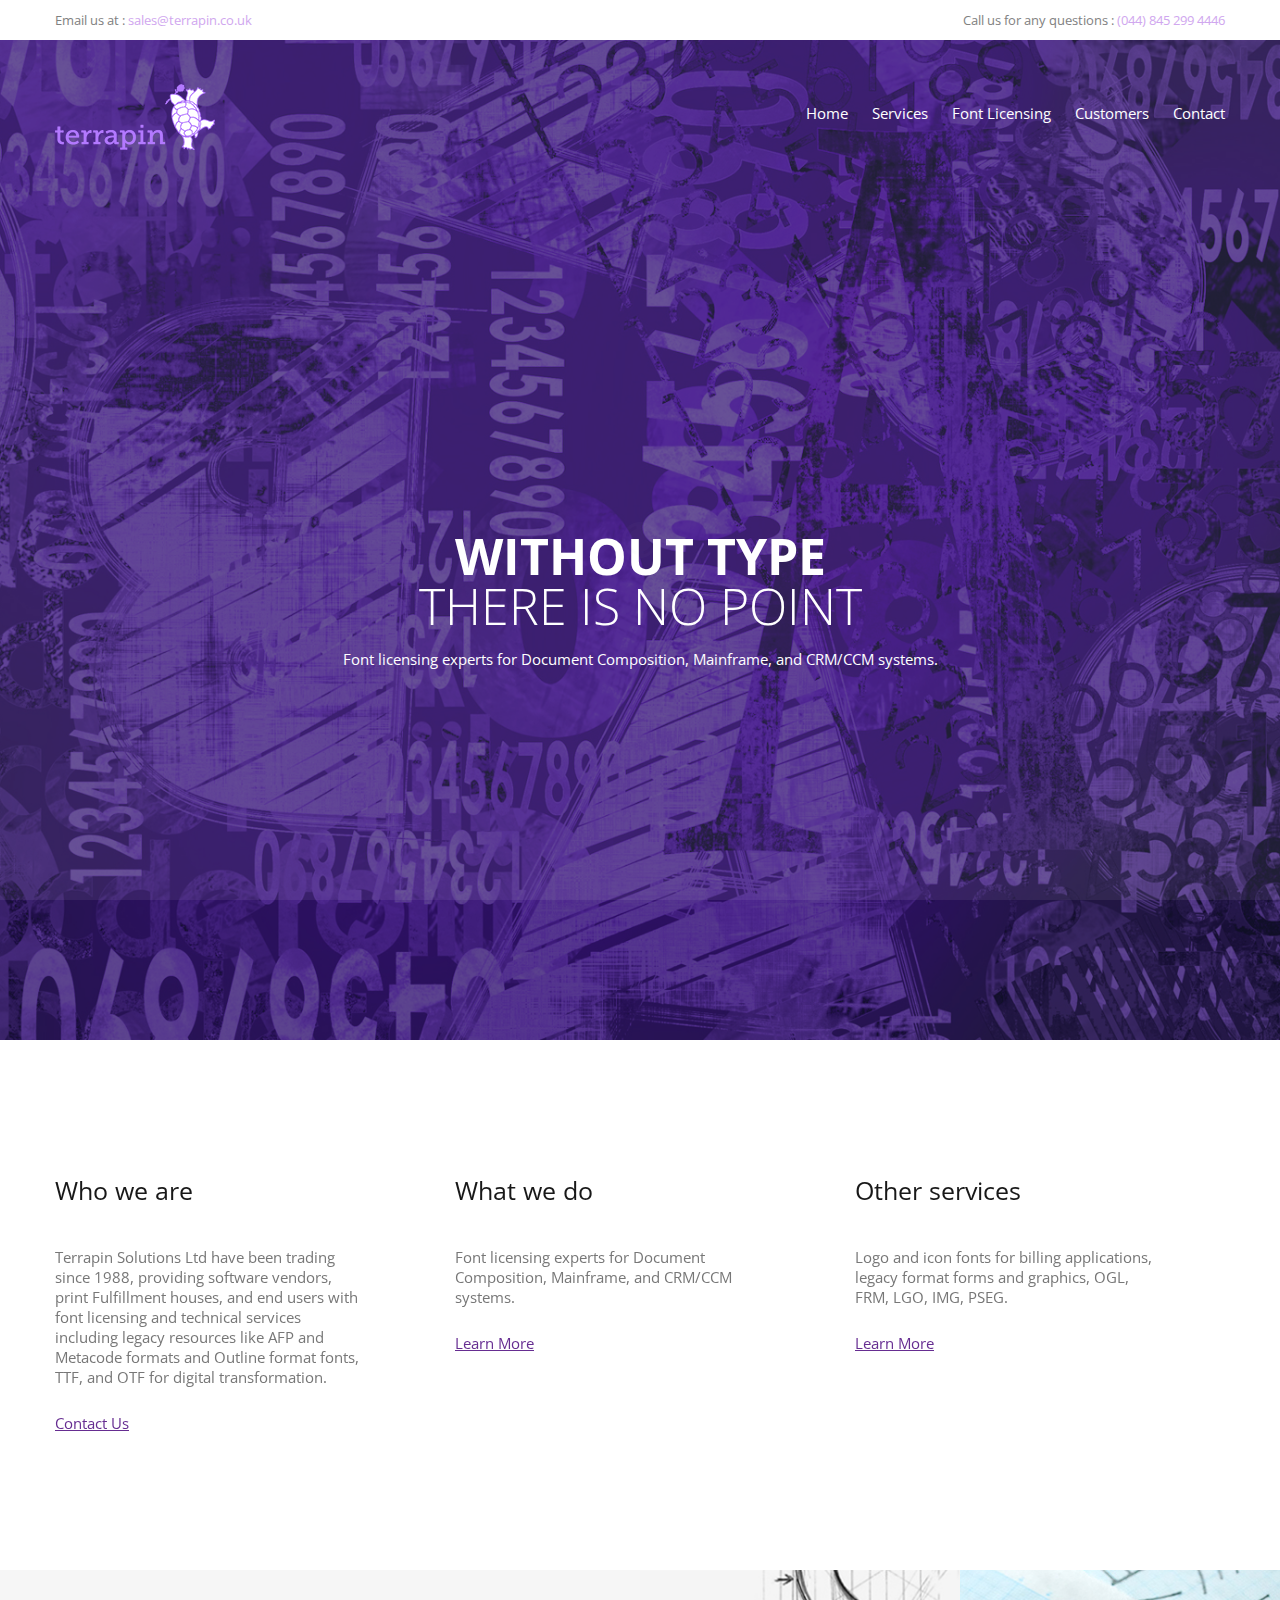
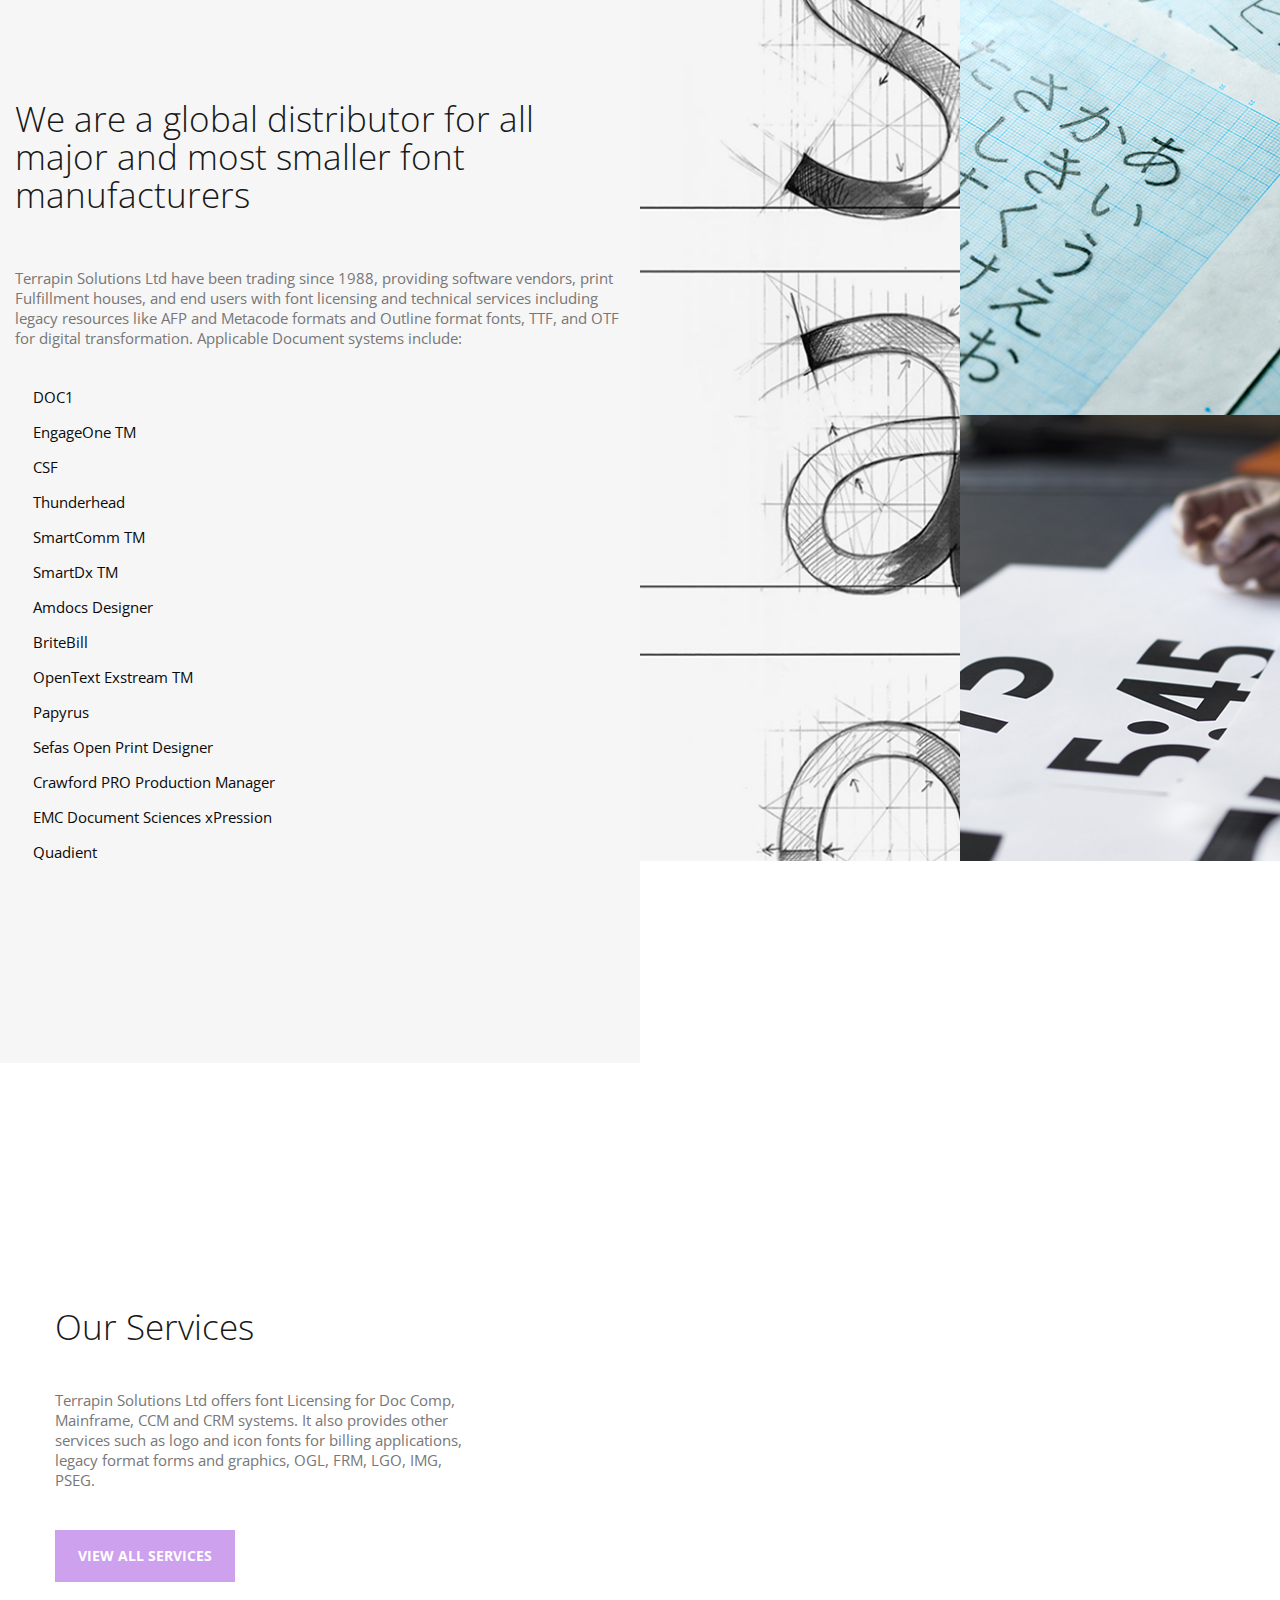
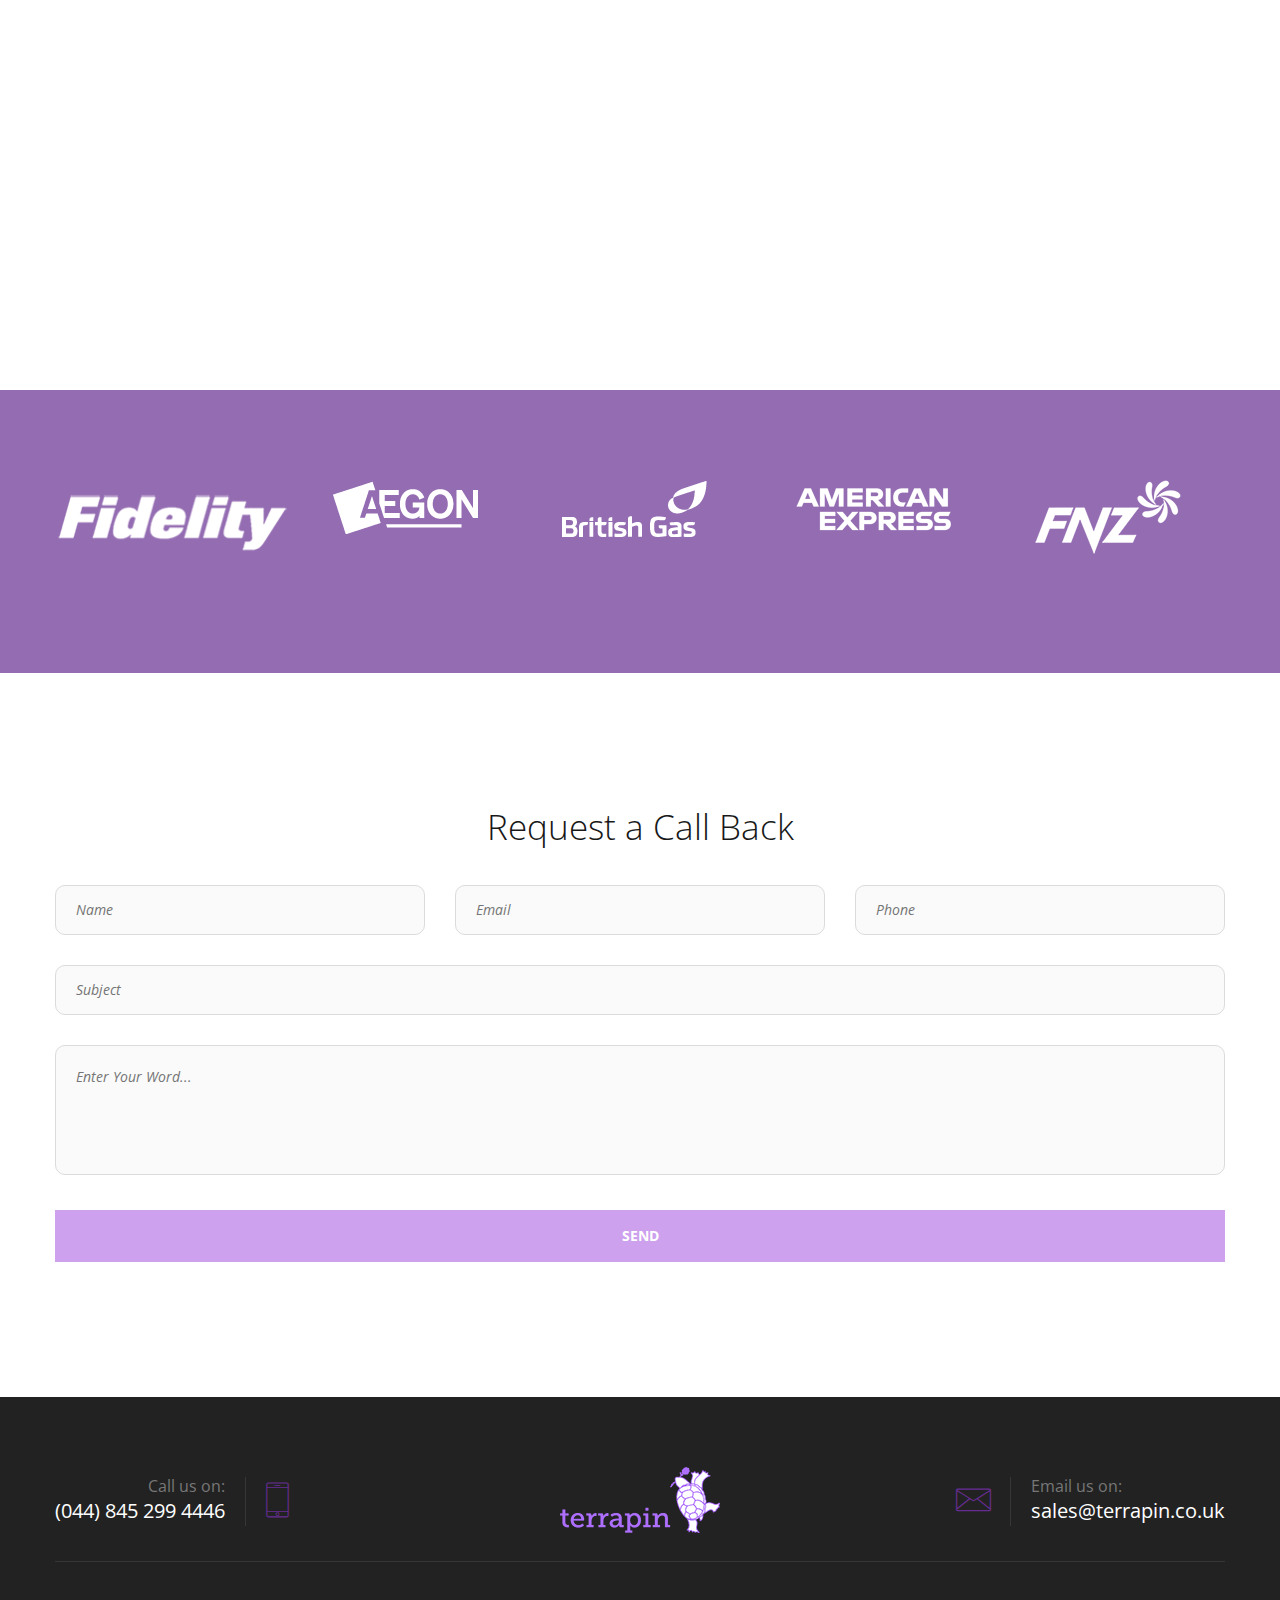
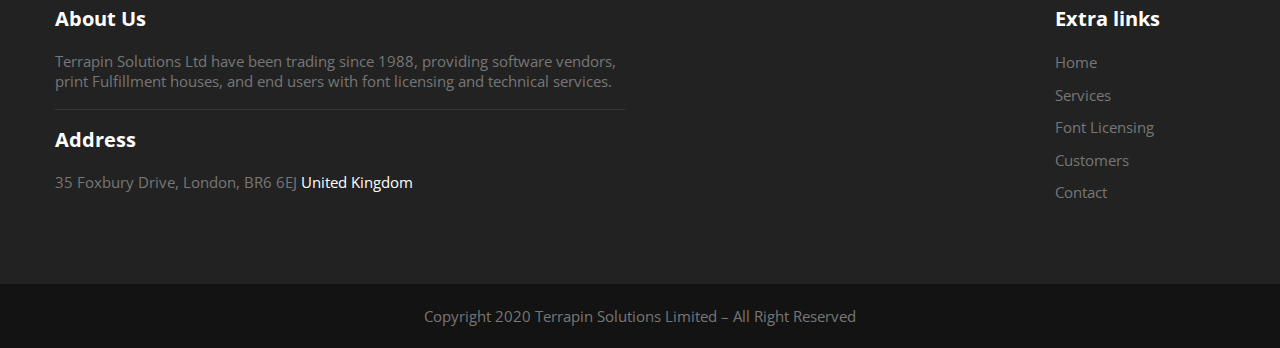
==== commit 55cbfffb: "Client logo changes" ====
--- a/index.html
+++ b/index.html
@@ -320,33 +320,53 @@
 				<div class="overlay">
 					<div class="container">
 						<div class="partner-slider">
-
+							<div class="item"><img src="images/logo/fidelity-wob.png" alt="fidelity logo"></div>
+							<div class="item"><img src="images/logo/aegon-wob.png" alt="aegon logo"></div>
+							<div class="item"><img src="images/logo/britishgas-wob.png" alt="british gas logo"></div>
+							<div class="item"><img src="images/logo/amex-wob.png" alt="amex logo"></div>
+							<div class="item"><img src="images/logo/fnz-wob.png" alt="fnz logo"></div>
+							<div class="item"><img src="images/logo/barclays-wob.png" alt="barclays logo"></div>
+							<div class="item"><img src="images/logo/atradius-wob.png" alt="atradius logo"></div>
+							<div class="item"><img src="images/logo/aviva-wob.png" alt="aviva logo"></div>
+							<div class="item"><img src="images/logo/bmw-wob.png" alt="bmw logo"></div>
+							<div class="item"><img src="images/logo/ee-wob.png" alt="ee logo"></div>
+							<div class="item"><img src="images/logo/bankofscotland-wob.png" alt="bank of scotland logo"></div>
 							<div class="item"><img src="images/logo/cfm-wob.png" alt="cfm logo"></div>
 							<div class="item"><img src="images/logo/allianz-wob.png" alt="allianz logo"></div>
-							<div class="item"><img src="images/logo/lloydsbank-wob.png" alt="lloyds bank logo"></div>
+							<div class="item"><img src="images/logo/royal london-wob.png" alt=royal london logo"></div>
+							<div class="item"><img src="images/logo/communisis-wob.png" alt="communisis logo"></div>
+							<div class="item"><img src="images/logo/dll-wob.png" alt="de lage landen logo"></div>
+							<div class="item"><img src="images/logo/dilligenta-wob.png" alt="dilligenta logo"></div>
+							<div class="item"><img src="images/logo/directline-wob.png" alt="direct line logo"></div>
 							<div class="item"><img src="images/logo/deutschebank-wob.png" alt="deutsche bank logo"></div>
-							<div class="item"><img src="images/logo/amex-wob.png" alt="amex logo"></div>
-							<div class="item"><img src="images/logo/directline-wob.png" alt="direct line logo"></div>
-							<div class="item"><img src="images/logo/atradius-wob.png" alt="atradius logo"></div>
-							<div class="item"><img src="images/logo/bmw-wob.png" alt="bmw logo"></div>
-							<div class="item"><img src="images/logo/dll-wob.png" alt="de lage landen logo"></div>
-							<div class="item"><img src="images/logo/bankofscotland-wob.png" alt="bank of scotland logo"></div>
-							<div class="item"><img src="images/logo/britishgas-wob.png" alt="british gas logo"></div>
-							<div class="item"><img src="images/logo/londonlife-wob.png" alt="london life logo"></div>
-							<div class="item"><img src="images/logo/communisis-wob.png" alt="communisis logo"></div>
-							<div class="item"><img src="images/logo/dilligenta-wob.png" alt="dilligenta logo"></div>
-							<div class="item"><img src="images/logo/ee-wob.png" alt="ee logo"></div>
-							<div class="item"><img src="images/logo/hsbc-wob.png" alt="hsbc logo"></div>
-							<div class="item"><img src="images/logo/fidelity-wob.png" alt="fidelity logo"></div>
-							<div class="item"><img src="images/logo/fnz-wob.png" alt="fnz logo"></div>
+							<div class="item"><img src="images/logo/edf-wob.png" alt="edf logo"></div>
 							<div class="item"><img src="images/logo/amdocs-wob.png" alt="amdocs logo"></div>
 							<div class="item"><img src="images/logo/gm-wob.png" alt="gm logo"></div>
-							<div class="item"><img src="images/logo/aviva-wob.png" alt="aviva logo"></div>
+							<div class="item"><img src="images/logo/hsbc-wob.png" alt="hsbc logo"></div>
+							<div class="item"><img src="images/logo/lloydsbank-wob.png" alt="lloyds bank logo"></div>
+							<div class="item"><img src="images/logo/legalandgeneral-wob.png" alt="legal & general logo"></div>
+							<div class="item"><img src="images/logo/halifax-wob.png" alt="halifax logo"></div>
+							<div class="item"><img src="images/logo/theaa-wob.png" alt=the aa logo"></div>
+							<div class="item"><img src="images/logo/irishlife-wob.png" alt="irish life health logo"></div>
+							<div class="item"><img src="images/logo/londonlife-wob.png" alt="london life logo"></div>
+							<div class="item"><img src="images/logo/nfu-wob.png" alt="nfu mutual logo"></div>
+							<div class="item"><img src="images/logo/northumbrian-wob.png" alt=northumbrian water logo"></div>
+							<div class="item"><img src="images/logo/opus-wob.png" alt=opus logo"></div>
+							<div class="item"><img src="images/logo/paragon-wob.png" alt=paragon logo"></div>
+							<div class="item"><img src="images/logo/pb-wob.png" alt-pb logo"></div>
+							<div class="item"><img src="images/logo/wawanesa-wob.png" alt=wawanesa logo"></div>
+							<div class="item"><img src="images/logo/rbs-wob.png" alt=rbs logo"></div>
+							<div class="item"><img src="images/logo/rsa-wob.png" alt=rsa logo"></div>
+							<div class="item"><img src="images/logo/three-wob.png" alt=three ireland logo"></div>
+							<div class="item"><img src="images/logo/scottish power-wob.png" alt=scottish power logo"></div>
+							<div class="item"><img src="images/logo/shaw-wob.png" alt=shaw logo"></div>
+							<div class="item"><img src="images/logo/smart comms-wob.png" alt=smart comms logo"></div>
+							<div class="item"><img src="images/logo/tessi-wob.png" alt=tessi logo"></div>
+							<div class="item"><img src="images/logo/ups-wob.png" alt=ups logo"></div>
 							<div class="item"><img src="images/logo/boi-wob.png" alt="bank of ireland logo"></div>
-							<div class="item"><img src="images/logo/halifax-wob.png" alt="halifax logo"></div>
-							<div class="item"><img src="images/logo/irishlife-wob.png" alt="irish life health logo"></div>
-							<div class="item"><img src="images/logo/legalandgeneral-wob.png" alt="legal & general logo"></div>
-							<div class="item"><img src="images/logo/barclays-wob.png" alt="barclays logo"></div>
+							<div class="item"><img src="images/logo/williamslea-wob.png" alt=williams lea logo"></div>
+							<div class="item"><img src="images/logo/tripartum-wob.png" alt=tripartum logo"></div>
+							<div class="item"><img src="images/logo/prudential-wob.png" alt=prudential logo"></div>
 
 						</div>
 					</div> <!-- /.container -->
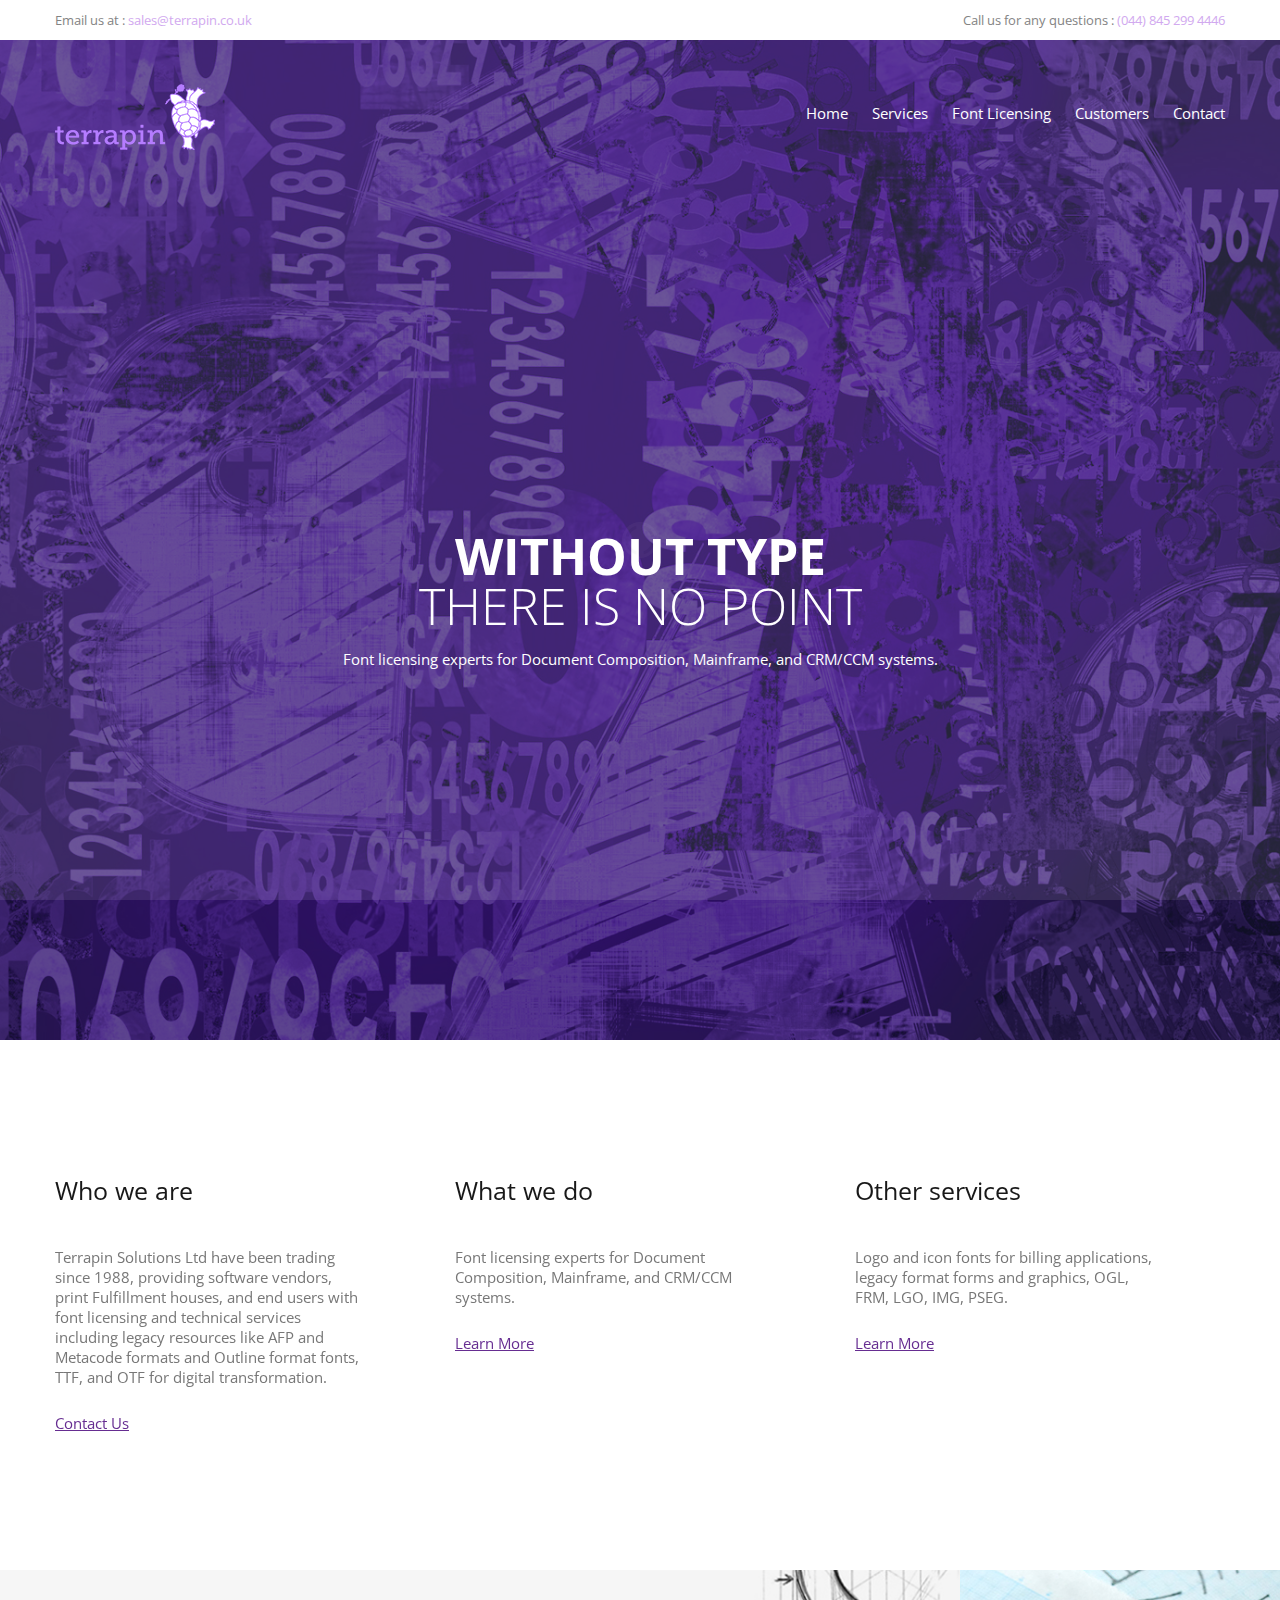
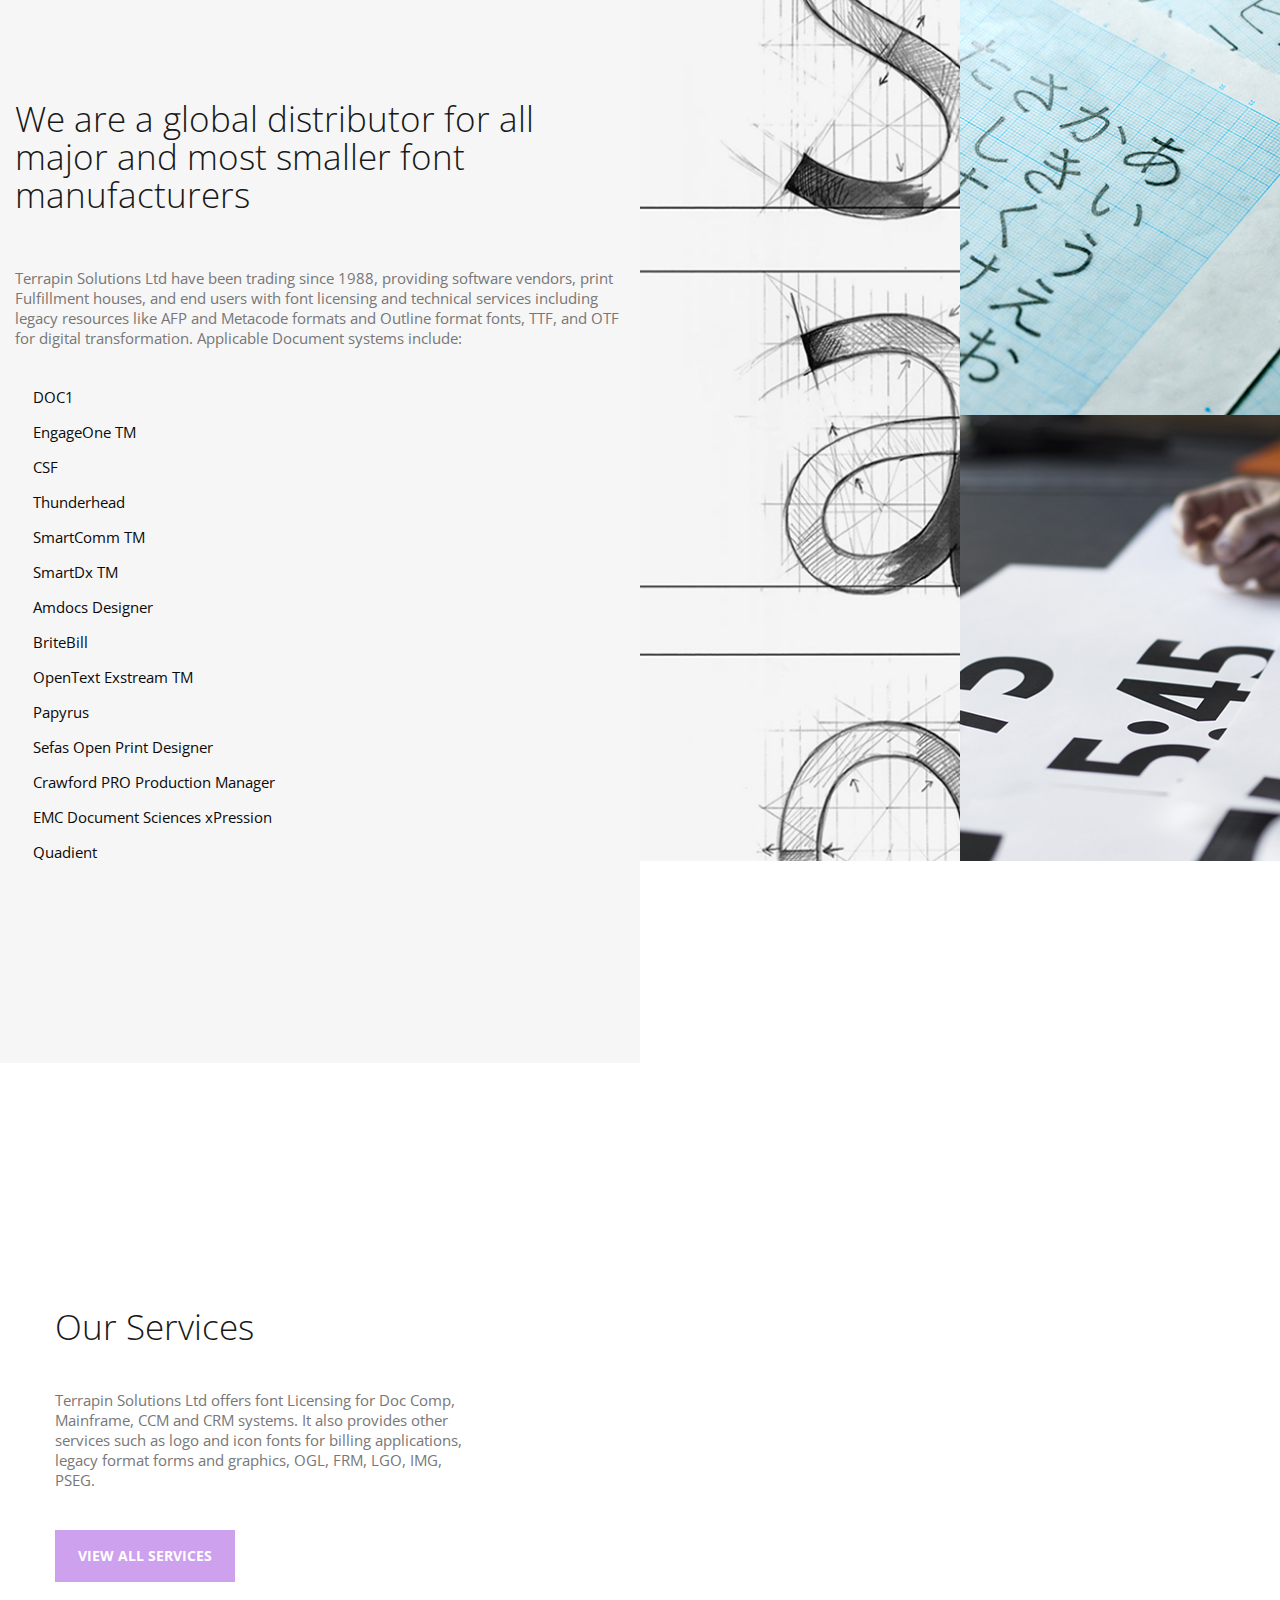
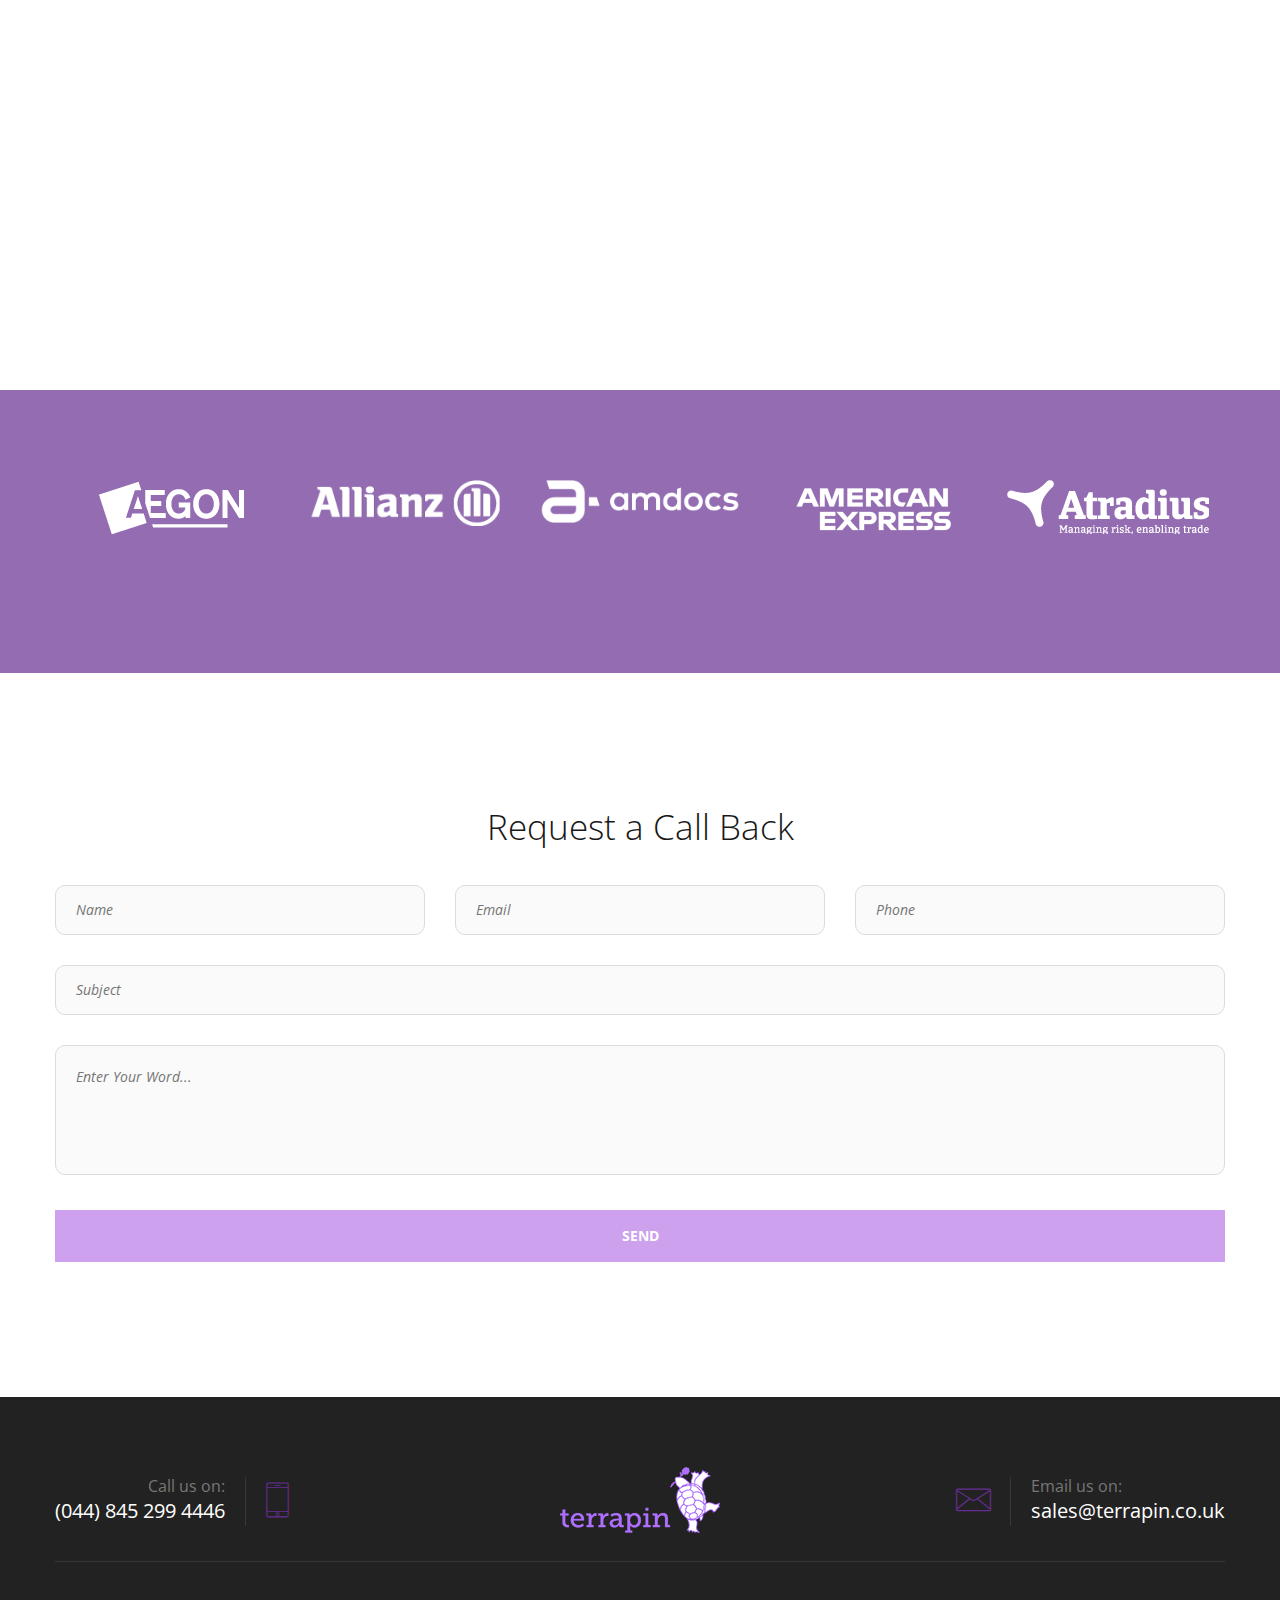
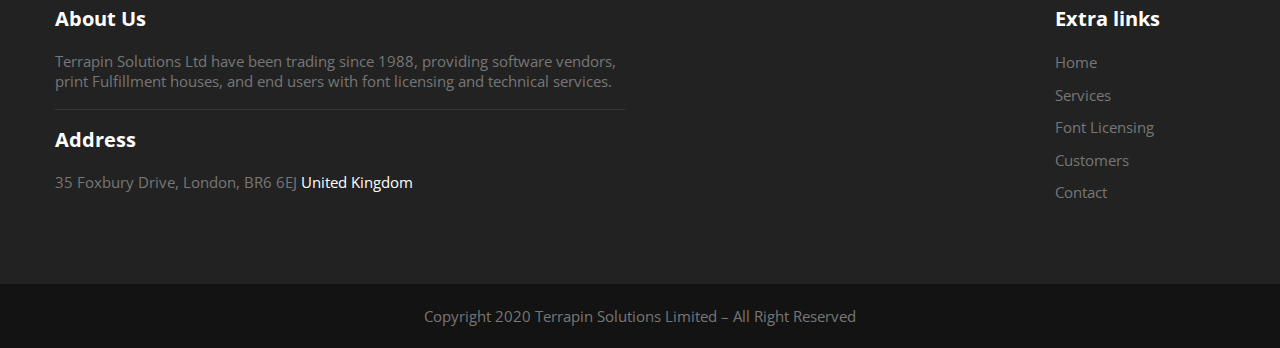
==== commit 34536302: "Logo order changes" ====
--- a/index.html
+++ b/index.html
@@ -320,53 +320,53 @@
 				<div class="overlay">
 					<div class="container">
 						<div class="partner-slider">
-							<div class="item"><img src="images/logo/fidelity-wob.png" alt="fidelity logo"></div>
 							<div class="item"><img src="images/logo/aegon-wob.png" alt="aegon logo"></div>
-							<div class="item"><img src="images/logo/britishgas-wob.png" alt="british gas logo"></div>
+							<div class="item"><img src="images/logo/allianz-wob.png" alt="allianz logo"></div>
+							<div class="item"><img src="images/logo/amdocs-wob.png" alt="amdocs logo"></div>
 							<div class="item"><img src="images/logo/amex-wob.png" alt="amex logo"></div>
-							<div class="item"><img src="images/logo/fnz-wob.png" alt="fnz logo"></div>
-							<div class="item"><img src="images/logo/barclays-wob.png" alt="barclays logo"></div>
 							<div class="item"><img src="images/logo/atradius-wob.png" alt="atradius logo"></div>
 							<div class="item"><img src="images/logo/aviva-wob.png" alt="aviva logo"></div>
+							<div class="item"><img src="images/logo/bankofscotland-wob.png" alt="bank of scotland logo"></div>
+							<div class="item"><img src="images/logo/barclays-wob.png" alt="barclays logo"></div>
 							<div class="item"><img src="images/logo/bmw-wob.png" alt="bmw logo"></div>
-							<div class="item"><img src="images/logo/ee-wob.png" alt="ee logo"></div>
-							<div class="item"><img src="images/logo/bankofscotland-wob.png" alt="bank of scotland logo"></div>
+							<div class="item"><img src="images/logo/boi-wob.png" alt="bank of ireland logo"></div>
+							<div class="item"><img src="images/logo/britishgas-wob.png" alt="british gas logo"></div>
 							<div class="item"><img src="images/logo/cfm-wob.png" alt="cfm logo"></div>
-							<div class="item"><img src="images/logo/allianz-wob.png" alt="allianz logo"></div>
-							<div class="item"><img src="images/logo/royal london-wob.png" alt=royal london logo"></div>
 							<div class="item"><img src="images/logo/communisis-wob.png" alt="communisis logo"></div>
 							<div class="item"><img src="images/logo/dll-wob.png" alt="de lage landen logo"></div>
 							<div class="item"><img src="images/logo/dilligenta-wob.png" alt="dilligenta logo"></div>
 							<div class="item"><img src="images/logo/directline-wob.png" alt="direct line logo"></div>
 							<div class="item"><img src="images/logo/deutschebank-wob.png" alt="deutsche bank logo"></div>
 							<div class="item"><img src="images/logo/edf-wob.png" alt="edf logo"></div>
-							<div class="item"><img src="images/logo/amdocs-wob.png" alt="amdocs logo"></div>
+							<div class="item"><img src="images/logo/ee-wob.png" alt="ee logo"></div>
+							<div class="item"><img src="images/logo/fidelity-wob.png" alt="fidelity logo"></div>
+							<div class="item"><img src="images/logo/fnz-wob.png" alt="fnz logo"></div>
 							<div class="item"><img src="images/logo/gm-wob.png" alt="gm logo"></div>
+							<div class="item"><img src="images/logo/halifax-wob.png" alt="halifax logo"></div>
 							<div class="item"><img src="images/logo/hsbc-wob.png" alt="hsbc logo"></div>
+							<div class="item"><img src="images/logo/irishlife-wob.png" alt="irish life health logo"></div>
+							<div class="item"><img src="images/logo/legalandgeneral-wob.png" alt="legal & general logo"></div>
 							<div class="item"><img src="images/logo/lloydsbank-wob.png" alt="lloyds bank logo"></div>
-							<div class="item"><img src="images/logo/legalandgeneral-wob.png" alt="legal & general logo"></div>
-							<div class="item"><img src="images/logo/halifax-wob.png" alt="halifax logo"></div>
-							<div class="item"><img src="images/logo/theaa-wob.png" alt=the aa logo"></div>
-							<div class="item"><img src="images/logo/irishlife-wob.png" alt="irish life health logo"></div>
 							<div class="item"><img src="images/logo/londonlife-wob.png" alt="london life logo"></div>
 							<div class="item"><img src="images/logo/nfu-wob.png" alt="nfu mutual logo"></div>
 							<div class="item"><img src="images/logo/northumbrian-wob.png" alt=northumbrian water logo"></div>
 							<div class="item"><img src="images/logo/opus-wob.png" alt=opus logo"></div>
 							<div class="item"><img src="images/logo/paragon-wob.png" alt=paragon logo"></div>
 							<div class="item"><img src="images/logo/pb-wob.png" alt-pb logo"></div>
-							<div class="item"><img src="images/logo/wawanesa-wob.png" alt=wawanesa logo"></div>
+							<div class="item"><img src="images/logo/prudential-wob.png" alt=prudential logo"></div>
 							<div class="item"><img src="images/logo/rbs-wob.png" alt=rbs logo"></div>
+							<div class="item"><img src="images/logo/royal london-wob.png" alt=royal london logo"></div>
 							<div class="item"><img src="images/logo/rsa-wob.png" alt=rsa logo"></div>
-							<div class="item"><img src="images/logo/three-wob.png" alt=three ireland logo"></div>
 							<div class="item"><img src="images/logo/scottish power-wob.png" alt=scottish power logo"></div>
 							<div class="item"><img src="images/logo/shaw-wob.png" alt=shaw logo"></div>
 							<div class="item"><img src="images/logo/smart comms-wob.png" alt=smart comms logo"></div>
 							<div class="item"><img src="images/logo/tessi-wob.png" alt=tessi logo"></div>
+							<div class="item"><img src="images/logo/theaa-wob.png" alt=the aa logo"></div>
+							<div class="item"><img src="images/logo/three-wob.png" alt=three ireland logo"></div>
+							<div class="item"><img src="images/logo/tripartum-wob.png" alt=tripartum logo"></div>
 							<div class="item"><img src="images/logo/ups-wob.png" alt=ups logo"></div>
-							<div class="item"><img src="images/logo/boi-wob.png" alt="bank of ireland logo"></div>
+							<div class="item"><img src="images/logo/wawanesa-wob.png" alt=wawanesa logo"></div>
 							<div class="item"><img src="images/logo/williamslea-wob.png" alt=williams lea logo"></div>
-							<div class="item"><img src="images/logo/tripartum-wob.png" alt=tripartum logo"></div>
-							<div class="item"><img src="images/logo/prudential-wob.png" alt=prudential logo"></div>
 
 						</div>
 					</div> <!-- /.container -->
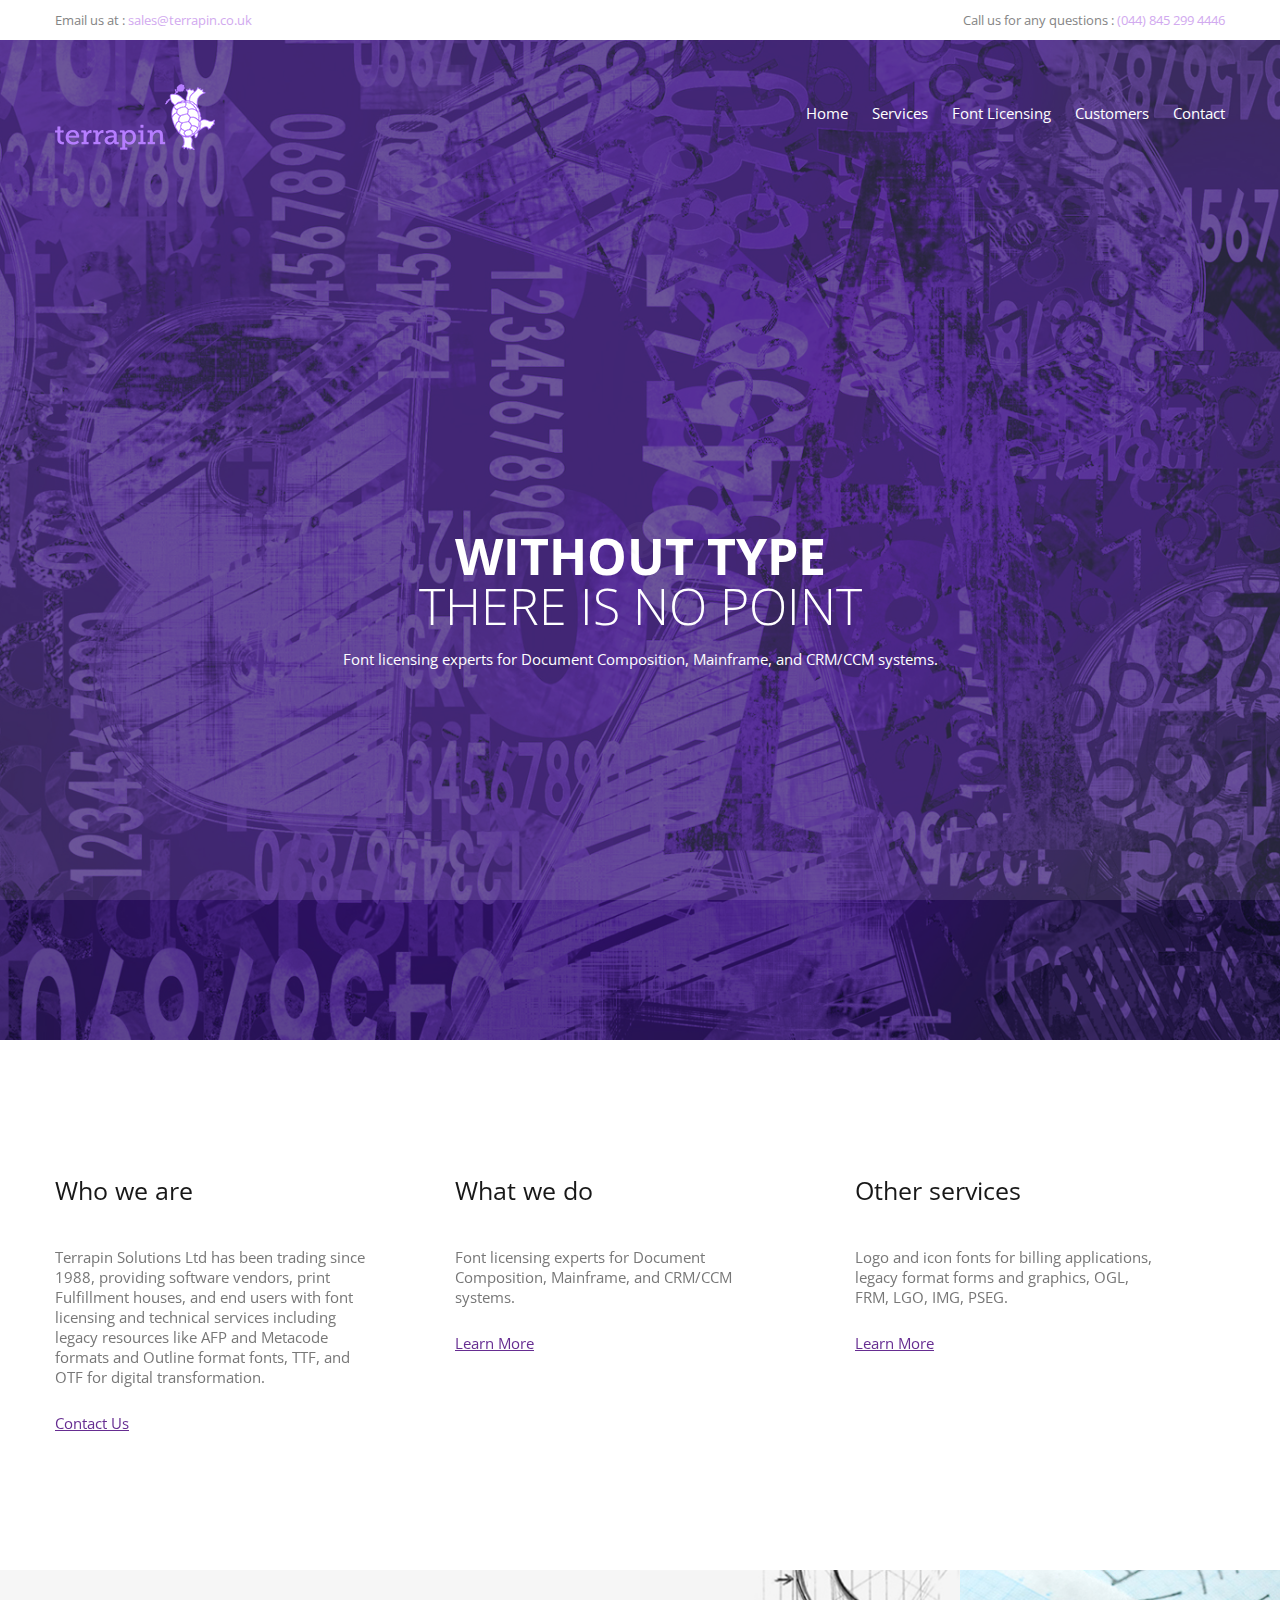
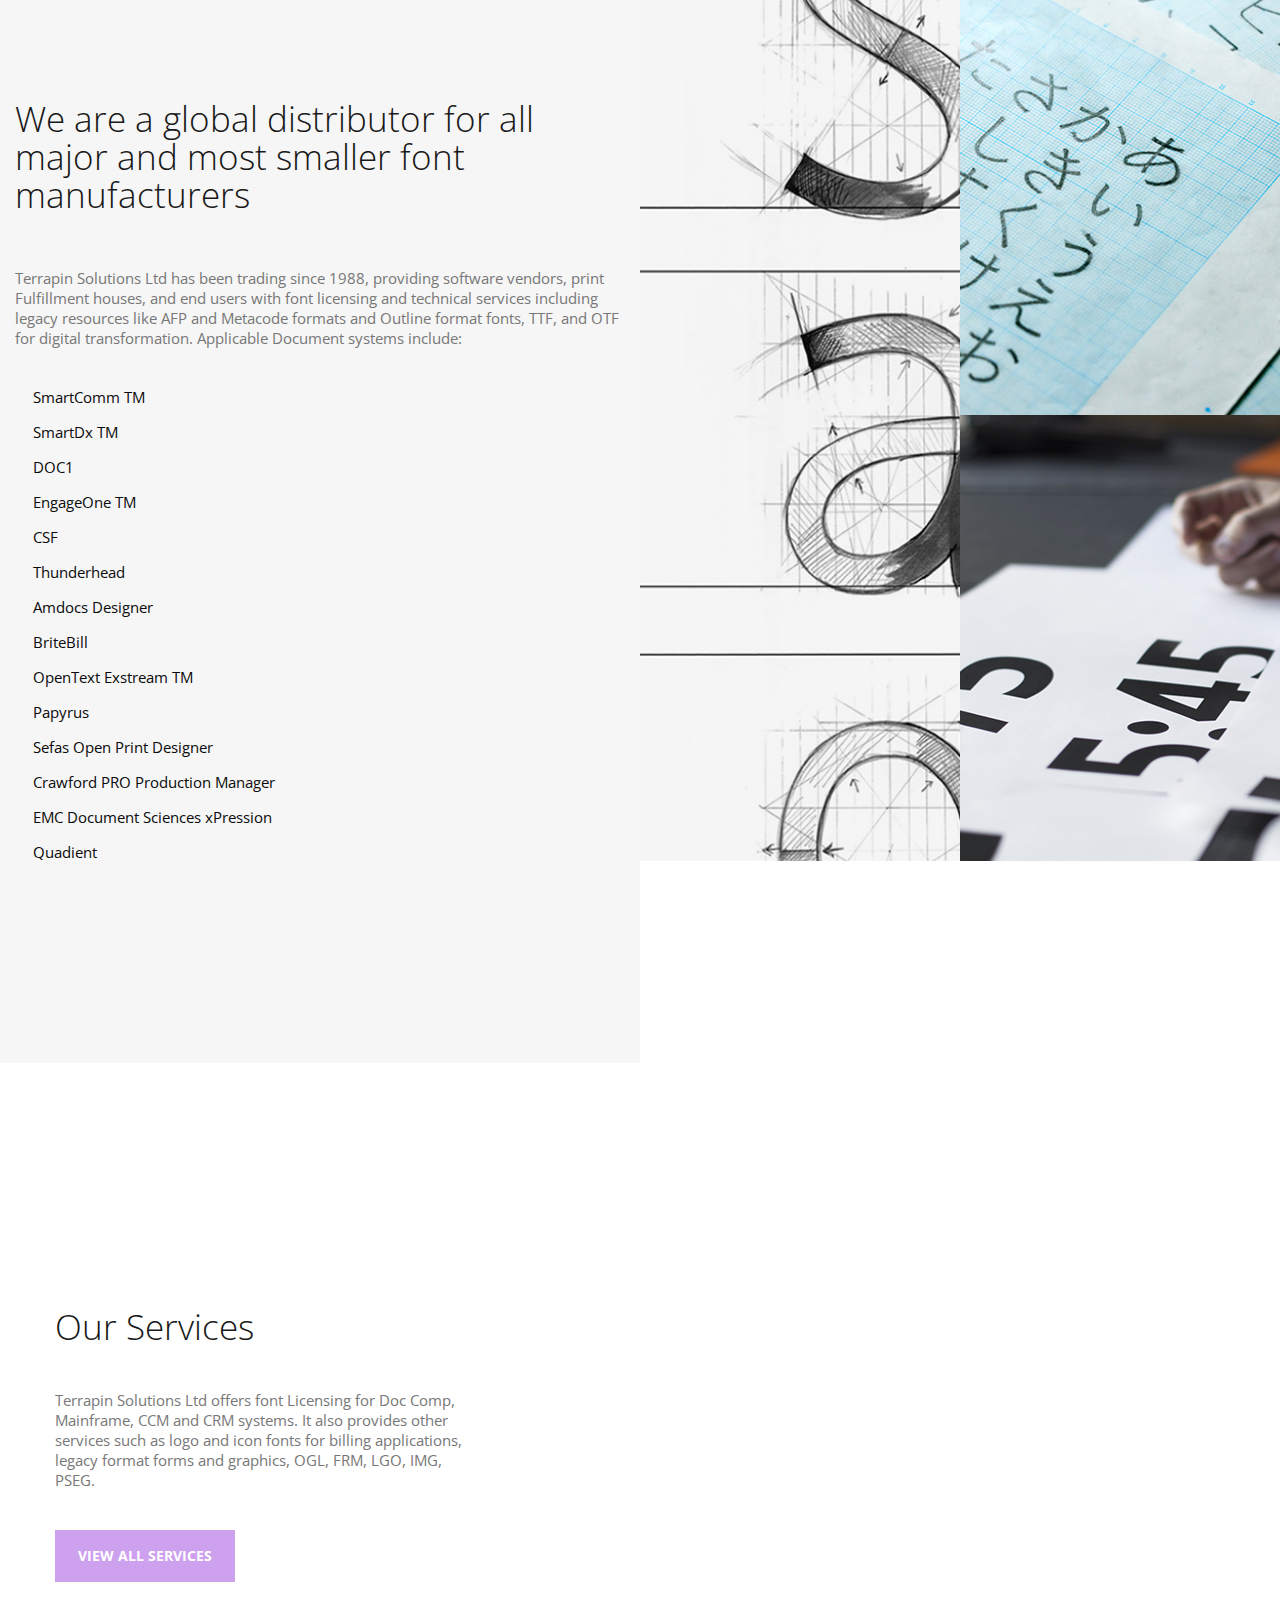
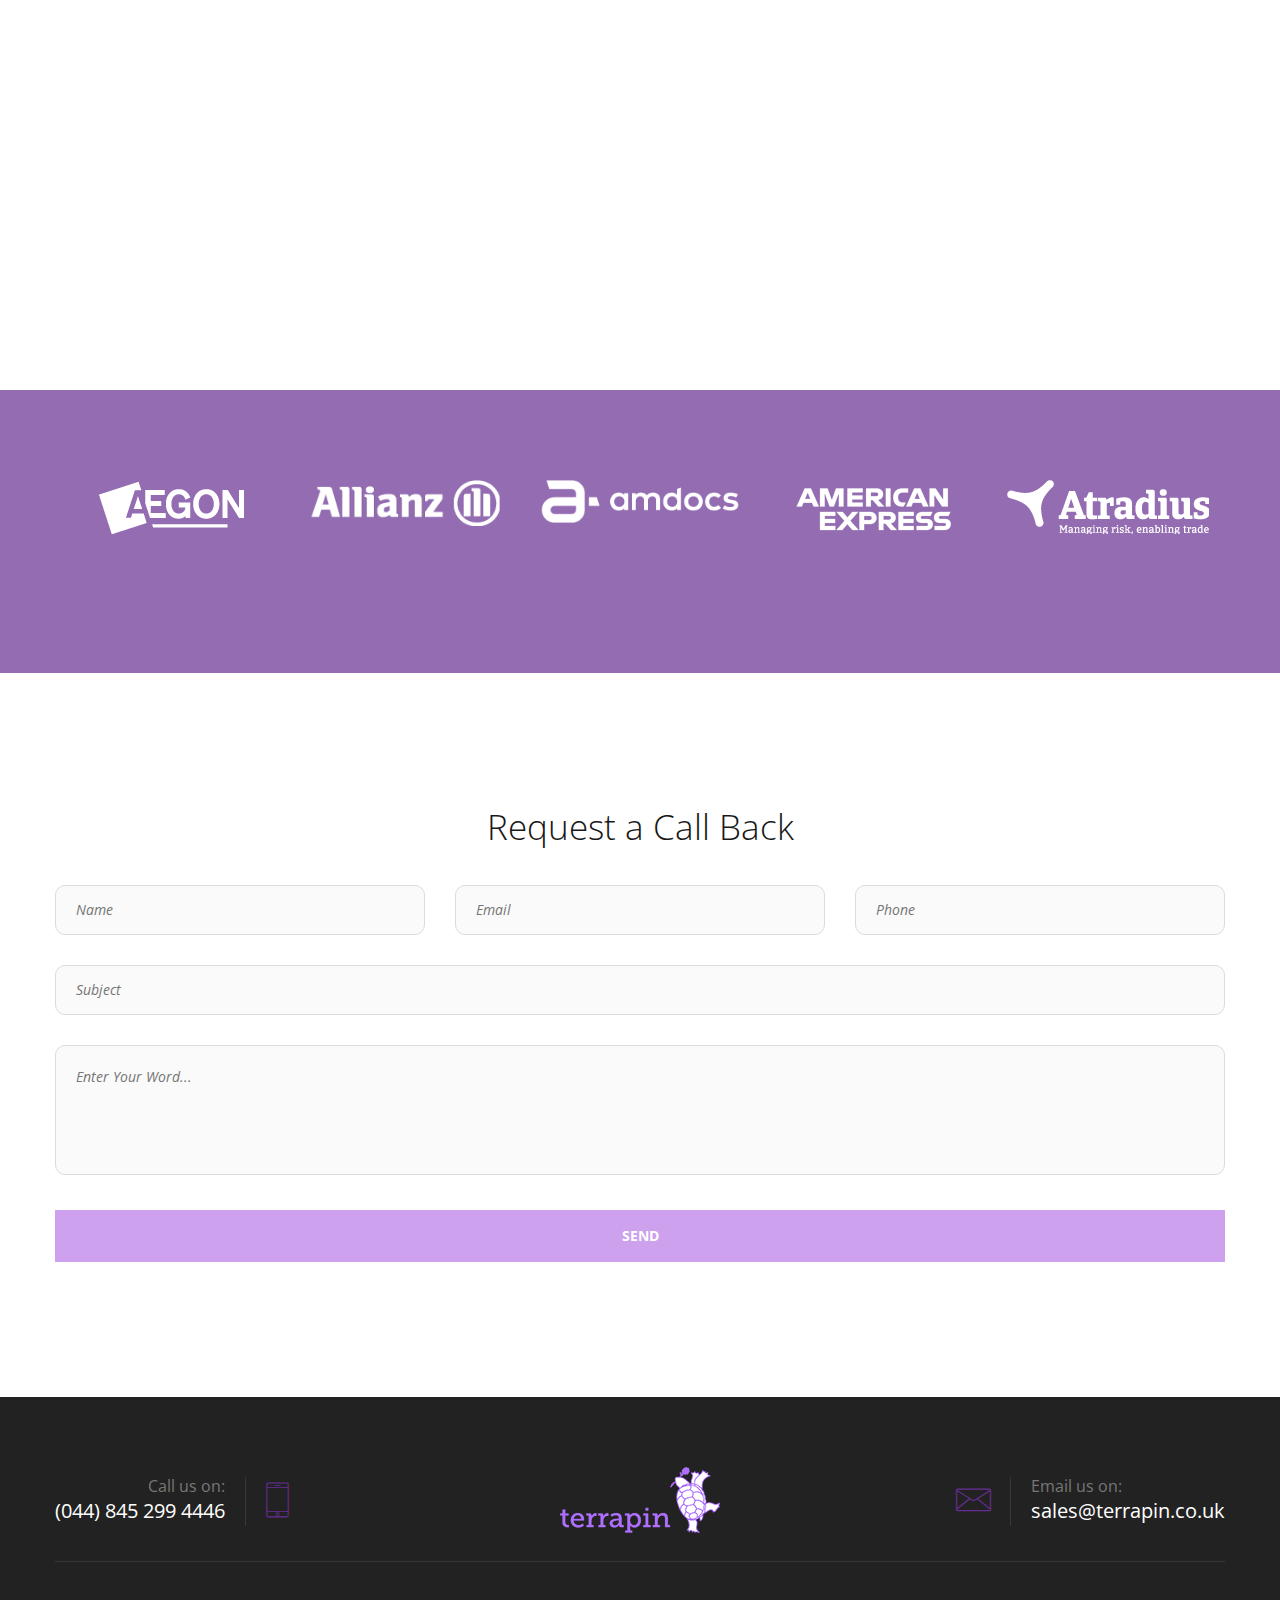
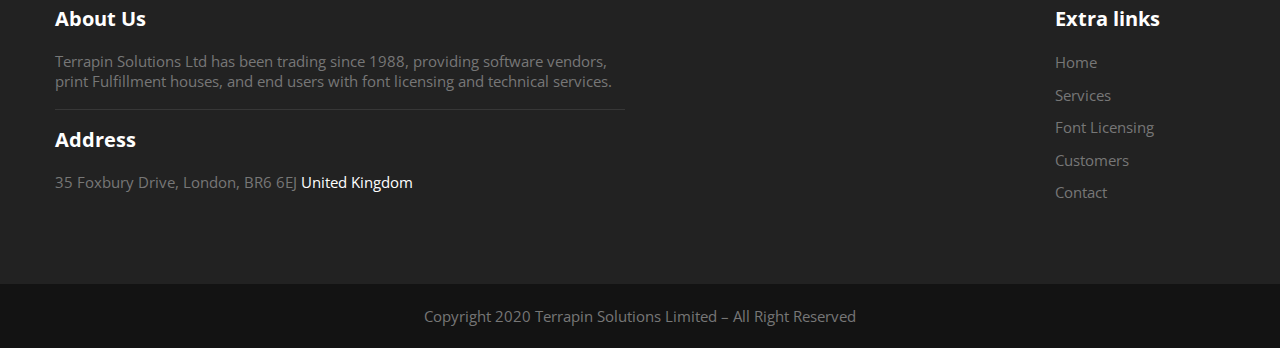
==== commit 8ed48b14: "Updated HTML files." ====
--- a/index.html
+++ b/index.html
@@ -151,8 +151,8 @@
 						<div class="item">
 							<div class="single-feature">
 								<h5 class="title">Who we are</h5>
-								<p>Terrapin Solutions Ltd have been trading since 1988, providing software vendors, print Fulfillment houses, and end users with font licensing and technical services including legacy resources like AFP and Metacode formats and Outline format fonts, TTF, and OTF for digital transformation. </p>
-								<a href="Contact.html" class="learn-more">Contact Us</a>
+								<p>Terrapin Solutions Ltd has been trading since 1988, providing software vendors, print Fulfillment houses, and end users with font licensing and technical services including legacy resources like AFP and Metacode formats and Outline format fonts, TTF, and OTF for digital transformation. </p>
+								<a href="contact.html" class="learn-more">Contact Us</a>
 							</div> <!-- /.single-feature -->
 						</div>
 						<div class="item">
@@ -188,14 +188,14 @@
 									<div class="theme-title-one">
 										<h2 class="title">We are a global distributor for all major and most smaller font manufacturers</h2>
 									</div> <!-- /.theme-title-one -->
-									<p>Terrapin Solutions Ltd have been trading since 1988, providing software vendors, print Fulfillment houses, and end users with font licensing and technical services including legacy resources like AFP and Metacode formats and Outline format fonts, TTF, and OTF for digital transformation. Applicable Document systems include:</p>
+									<p>Terrapin Solutions Ltd has been trading since 1988, providing software vendors, print Fulfillment houses, and end users with font licensing and technical services including legacy resources like AFP and Metacode formats and Outline format fonts, TTF, and OTF for digital transformation. Applicable Document systems include:</p>
 									<ul class="clearfix">
+										<li><span>SmartComm TM</span></li>
+										<li><span>SmartDx TM</span></li>
 										<li><span>DOC1</span></li>
 										<li><span>EngageOne TM</span></li>
 										<li><span>CSF</span></li>
 										<li><span>Thunderhead</span></li>
-										<li><span>SmartComm TM</span></li>
-										<li><span>SmartDx TM</span></li>
 										<li><span>Amdocs Designer</span></li>
 										<li><span>BriteBill</span></li>
 										<li><span>OpenText Exstream TM</span></li>
@@ -290,7 +290,7 @@
 												<div class="srvc-name">
 													<h6><a href="LegacyFormat.html">Legacy format forms and graphics</a></h6>
 												</div> <!-- /.srvc-name -->
-												<p>Terrapin have been operating since 1988.  We provide support for legacy AFP, and Xerox print resources for forms, fonts and graphics.
+												<p>Terrapin has been operating since 1988.  We provide support for legacy AFP and Xerox print resources for forms, fonts and graphics.
 													 See Elixir DesignPro Tools software.</p>
 											</div> <!-- /.single-service -->
 										</div> <!-- /.col- -->
@@ -445,7 +445,7 @@
 						<div class="row">
 							<div class="col-lg-6 col-sm-6 about-widget">
 								<h6 class="title">About Us</h6>
-								<p>Terrapin Solutions Ltd have been trading since 1988, providing software vendors, print Fulfillment houses, and end users with font licensing and technical services.</p>
+								<p>Terrapin Solutions Ltd has been trading since 1988, providing software vendors, print Fulfillment houses, and end users with font licensing and technical services.</p>
 								<h6 class="title">Address</h6>
 								<p>35 Foxbury Drive, London, BR6 6EJ  <span>United Kingdom</span> </p>
 							</div> <!-- /.about-widget -->
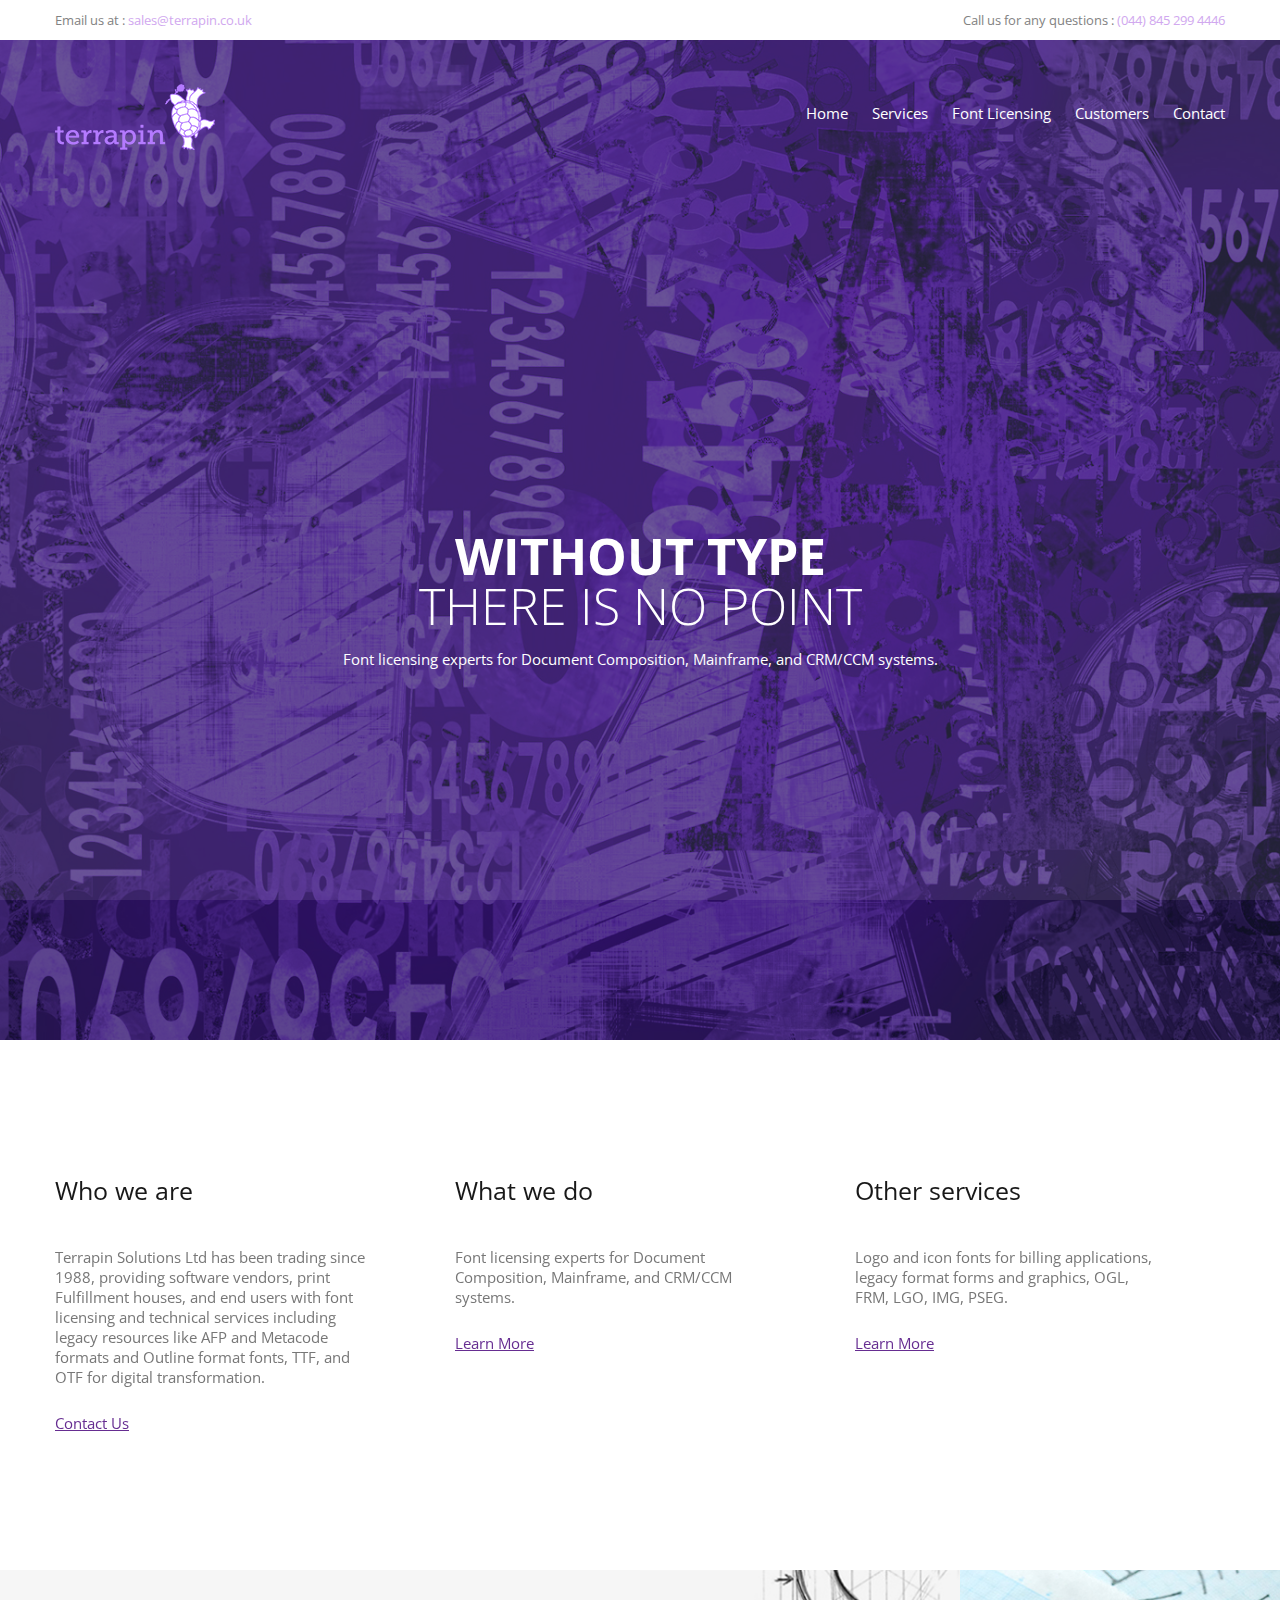
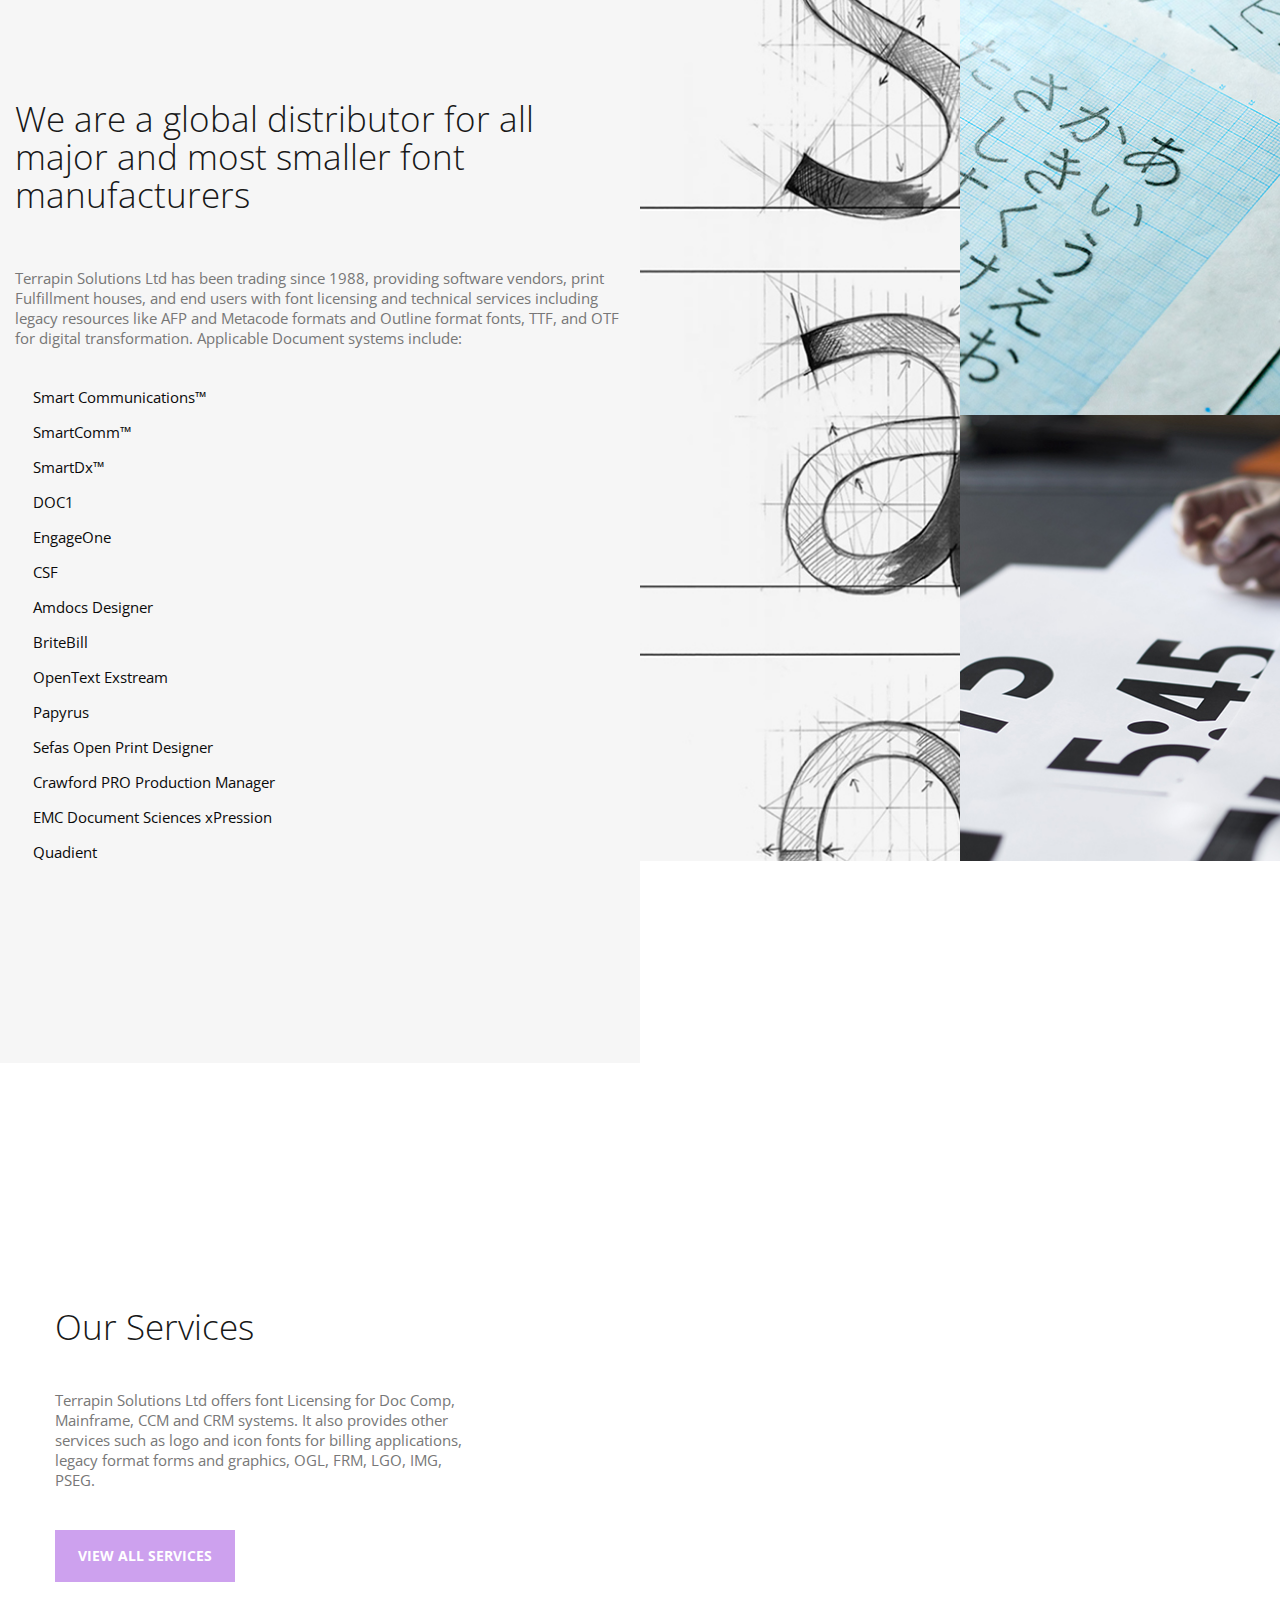
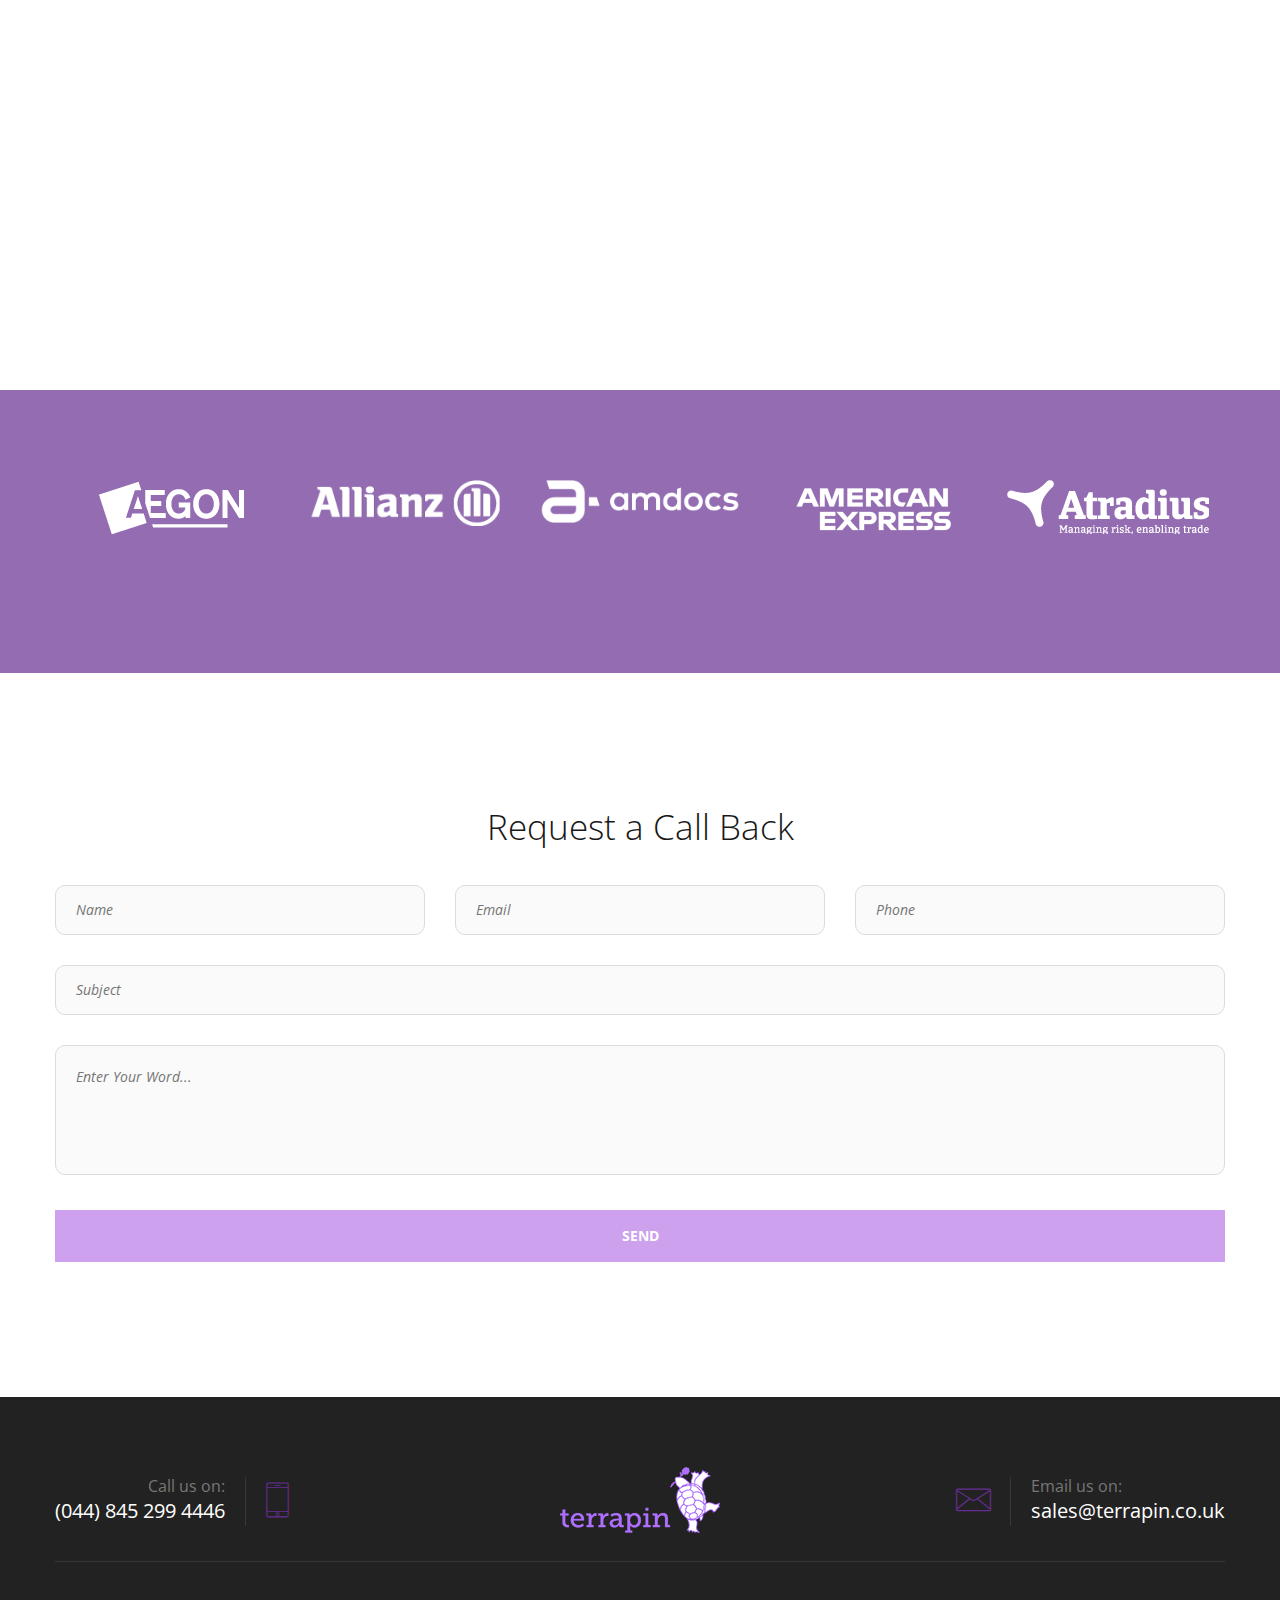
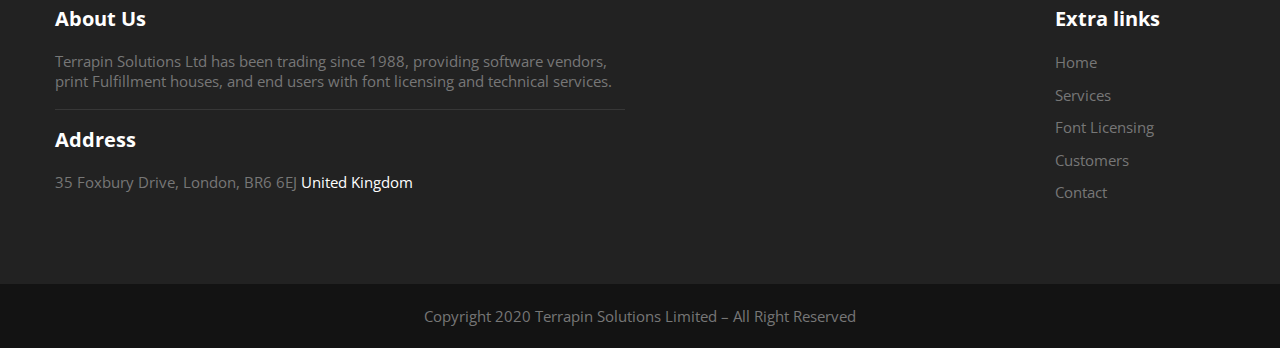
==== commit 2cb0434f: "Smart comm update" ====
--- a/index.html
+++ b/index.html
@@ -190,20 +190,21 @@
 									</div> <!-- /.theme-title-one -->
 									<p>Terrapin Solutions Ltd has been trading since 1988, providing software vendors, print Fulfillment houses, and end users with font licensing and technical services including legacy resources like AFP and Metacode formats and Outline format fonts, TTF, and OTF for digital transformation. Applicable Document systems include:</p>
 									<ul class="clearfix">
-										<li><span>SmartComm TM</span></li>
-										<li><span>SmartDx TM</span></li>
-										<li><span>DOC1</span></li>
-										<li><span>EngageOne TM</span></li>
-										<li><span>CSF</span></li>
-										<li><span>Thunderhead</span></li>
-										<li><span>Amdocs Designer</span></li>
-										<li><span>BriteBill</span></li>
-										<li><span>OpenText Exstream TM</span></li>
-										<li><span>Papyrus</span></li>
-										<li><span>Sefas Open Print Designer</span></li>
-										<li><span>Crawford PRO Production Manager</span></li>
-										<li><span>EMC Document Sciences xPression</span></li>
-										<li><span>Quadient</span></li>
+										<li>
+											<li><span>Smart Communications&trade;</span></li>
+											<li><span>SmartComm&trade;</span></li>
+															<li><span>SmartDx&trade;</span></li>
+															<li><span>DOC1</span></li>
+															<li><span>EngageOne</span></li>
+															<li><span>CSF</span></li>
+															<li><span>Amdocs Designer</span></li>
+															<li><span>BriteBill</span></li>
+															<li><span>OpenText Exstream</span></li>
+															<li><span>Papyrus</span></li>
+															<li><span>Sefas Open Print Designer</span></li>
+															<li><span>Crawford PRO Production Manager</span></li>
+															<li><span>EMC Document Sciences xPression</span></li>
+															<li><span>Quadient</span></li>
 									</ul>
 								</div> <!-- /.text-wrapper -->
 							</div> <!-- /.main-wrapper -->
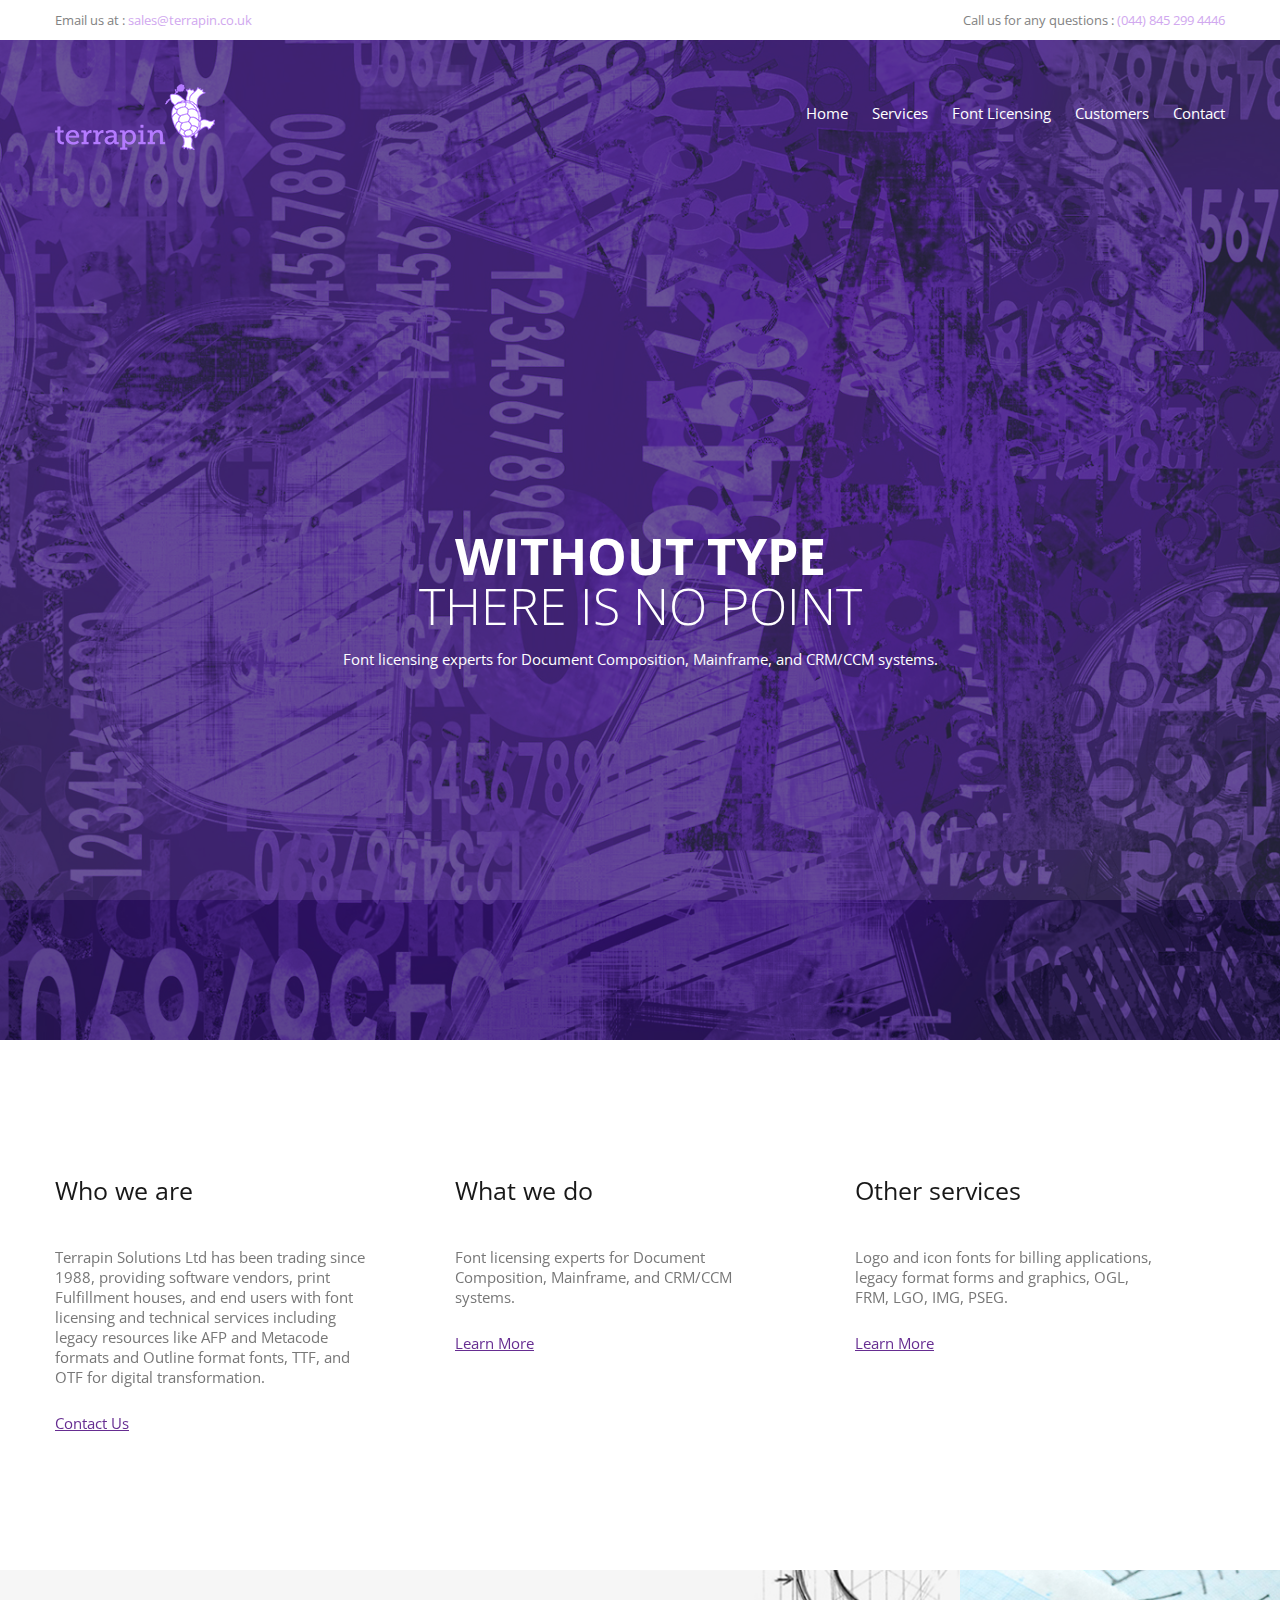
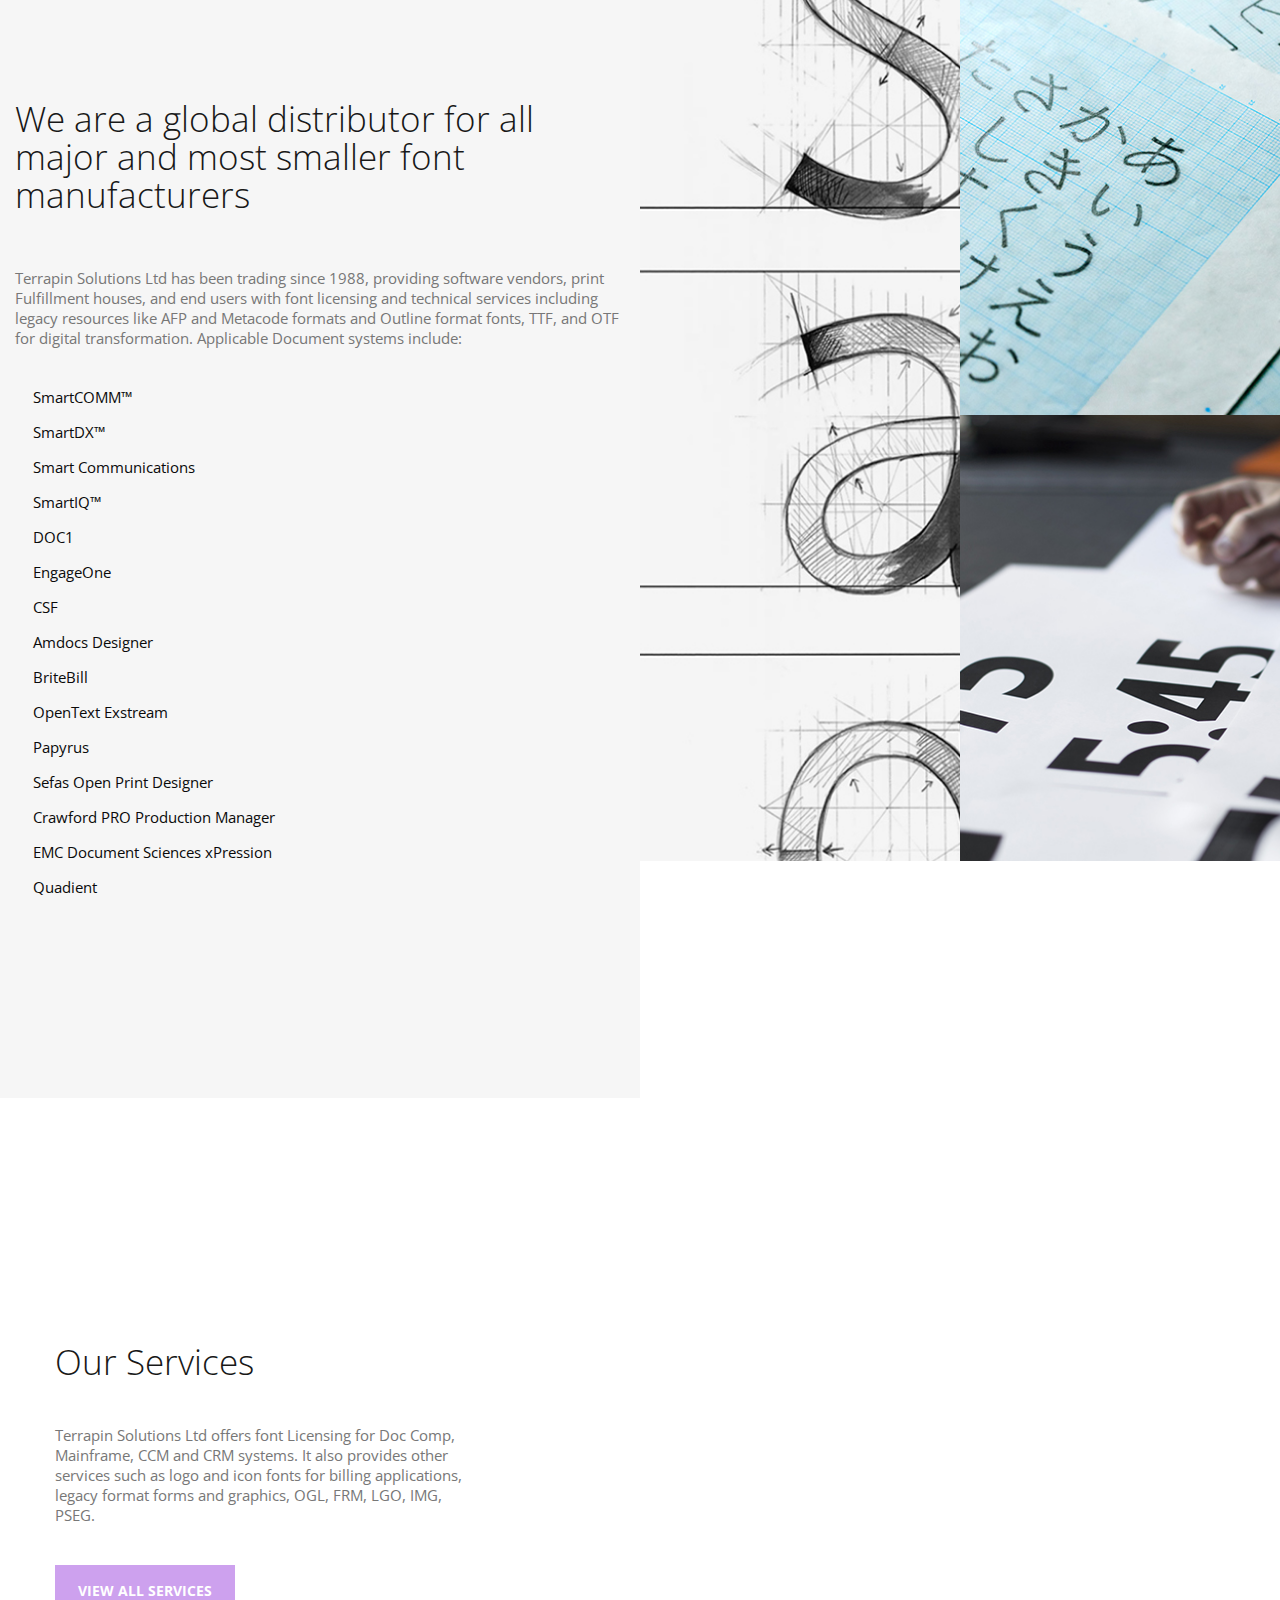
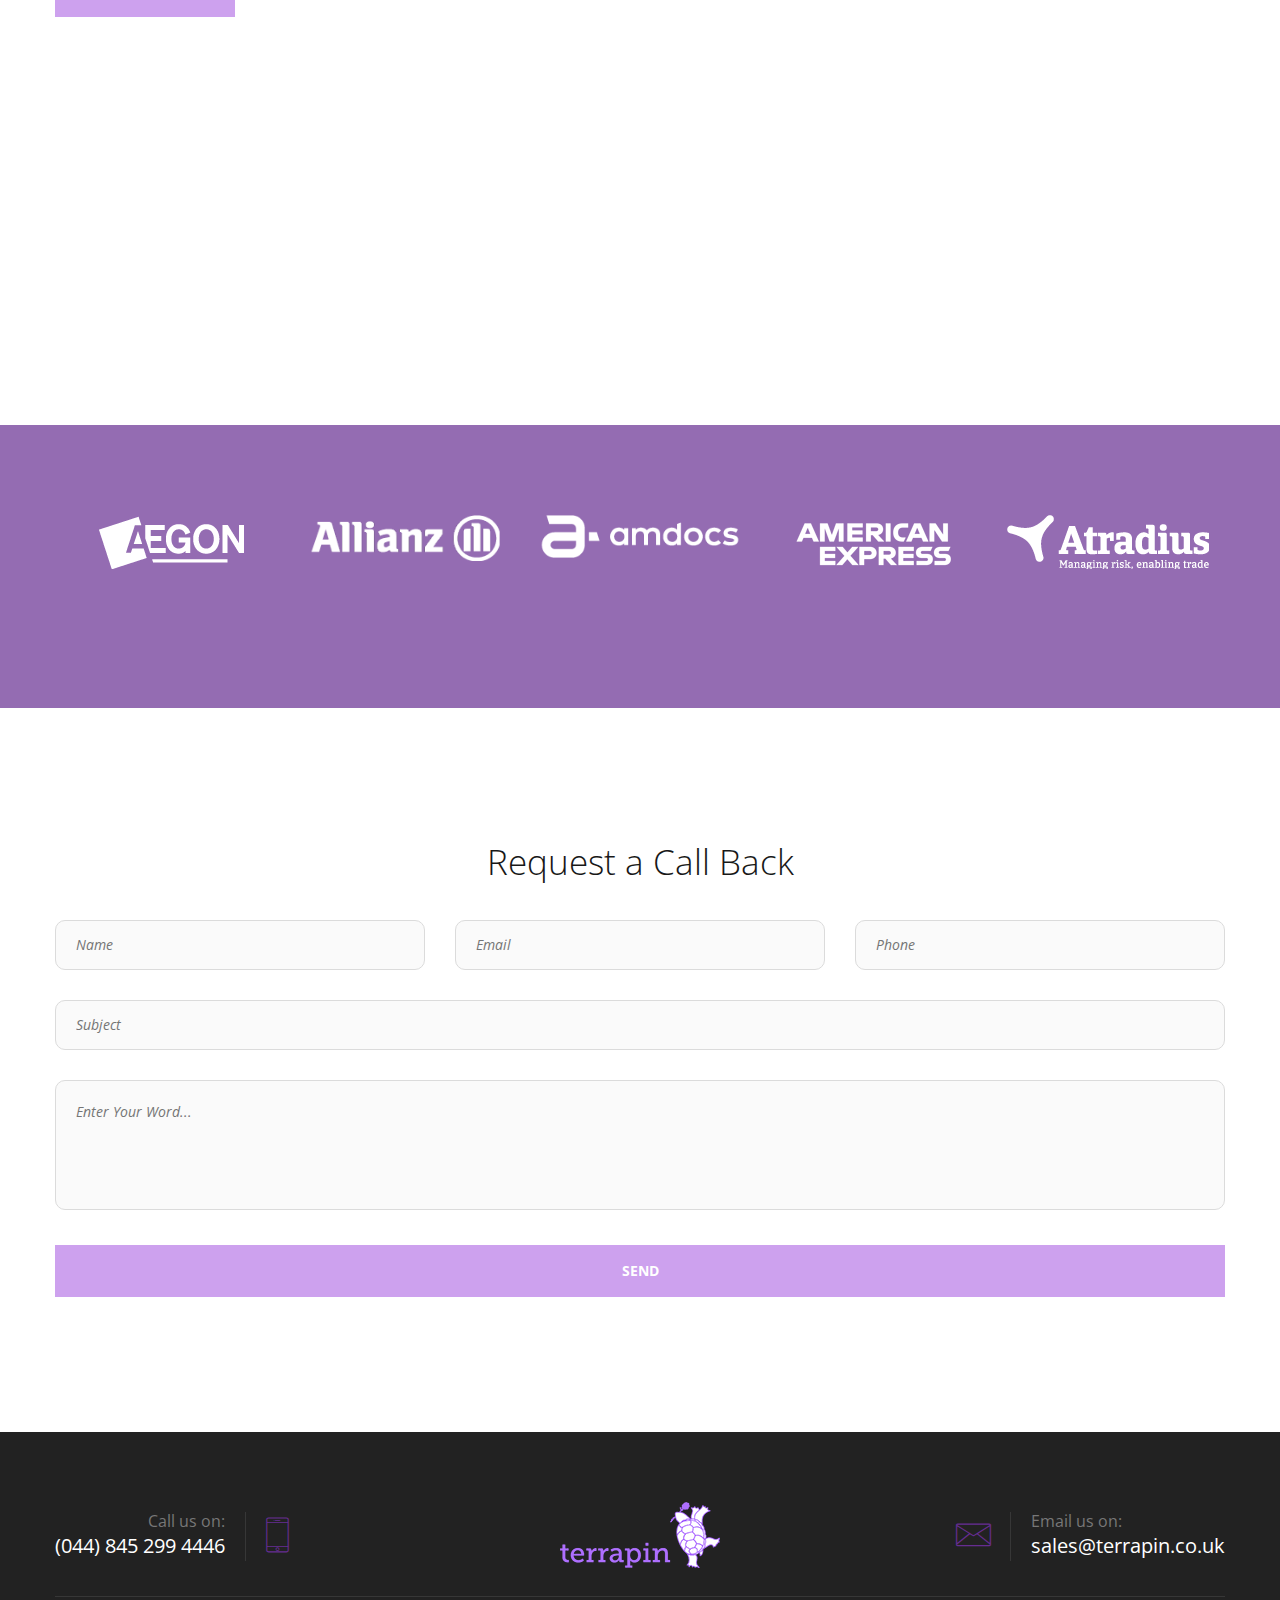
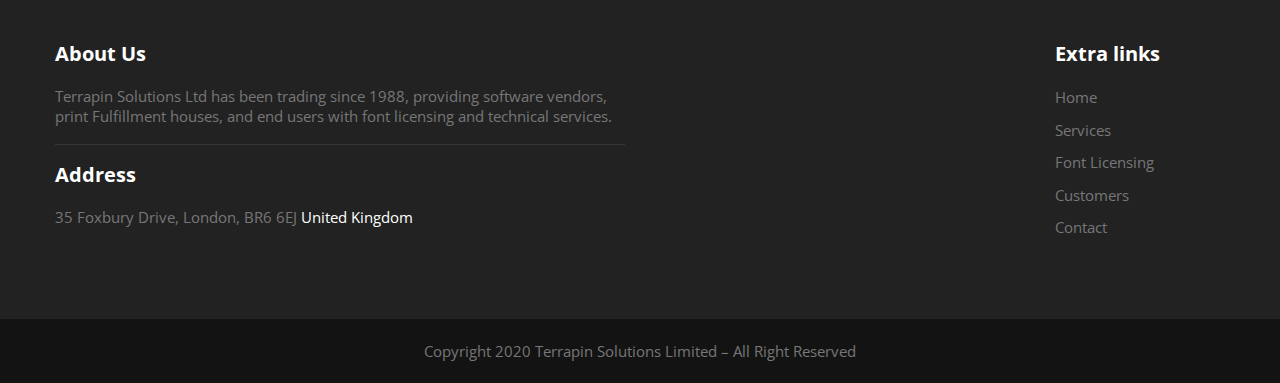
==== commit 30e438bf: "Update index.html" ====
--- a/index.html
+++ b/index.html
@@ -191,9 +191,10 @@
 									<p>Terrapin Solutions Ltd has been trading since 1988, providing software vendors, print Fulfillment houses, and end users with font licensing and technical services including legacy resources like AFP and Metacode formats and Outline format fonts, TTF, and OTF for digital transformation. Applicable Document systems include:</p>
 									<ul class="clearfix">
 										<li>
-											<li><span>Smart Communications&trade;</span></li>
-											<li><span>SmartComm&trade;</span></li>
-															<li><span>SmartDx&trade;</span></li>
+											<li><span>SmartCOMM&trade;</span></li>
+								<li><span>SmartDX&trade;</span></li>
+								<li><span>Smart Communications</span></li>
+								<li><span>SmartIQ&trade;</span></li>
 															<li><span>DOC1</span></li>
 															<li><span>EngageOne</span></li>
 															<li><span>CSF</span></li>
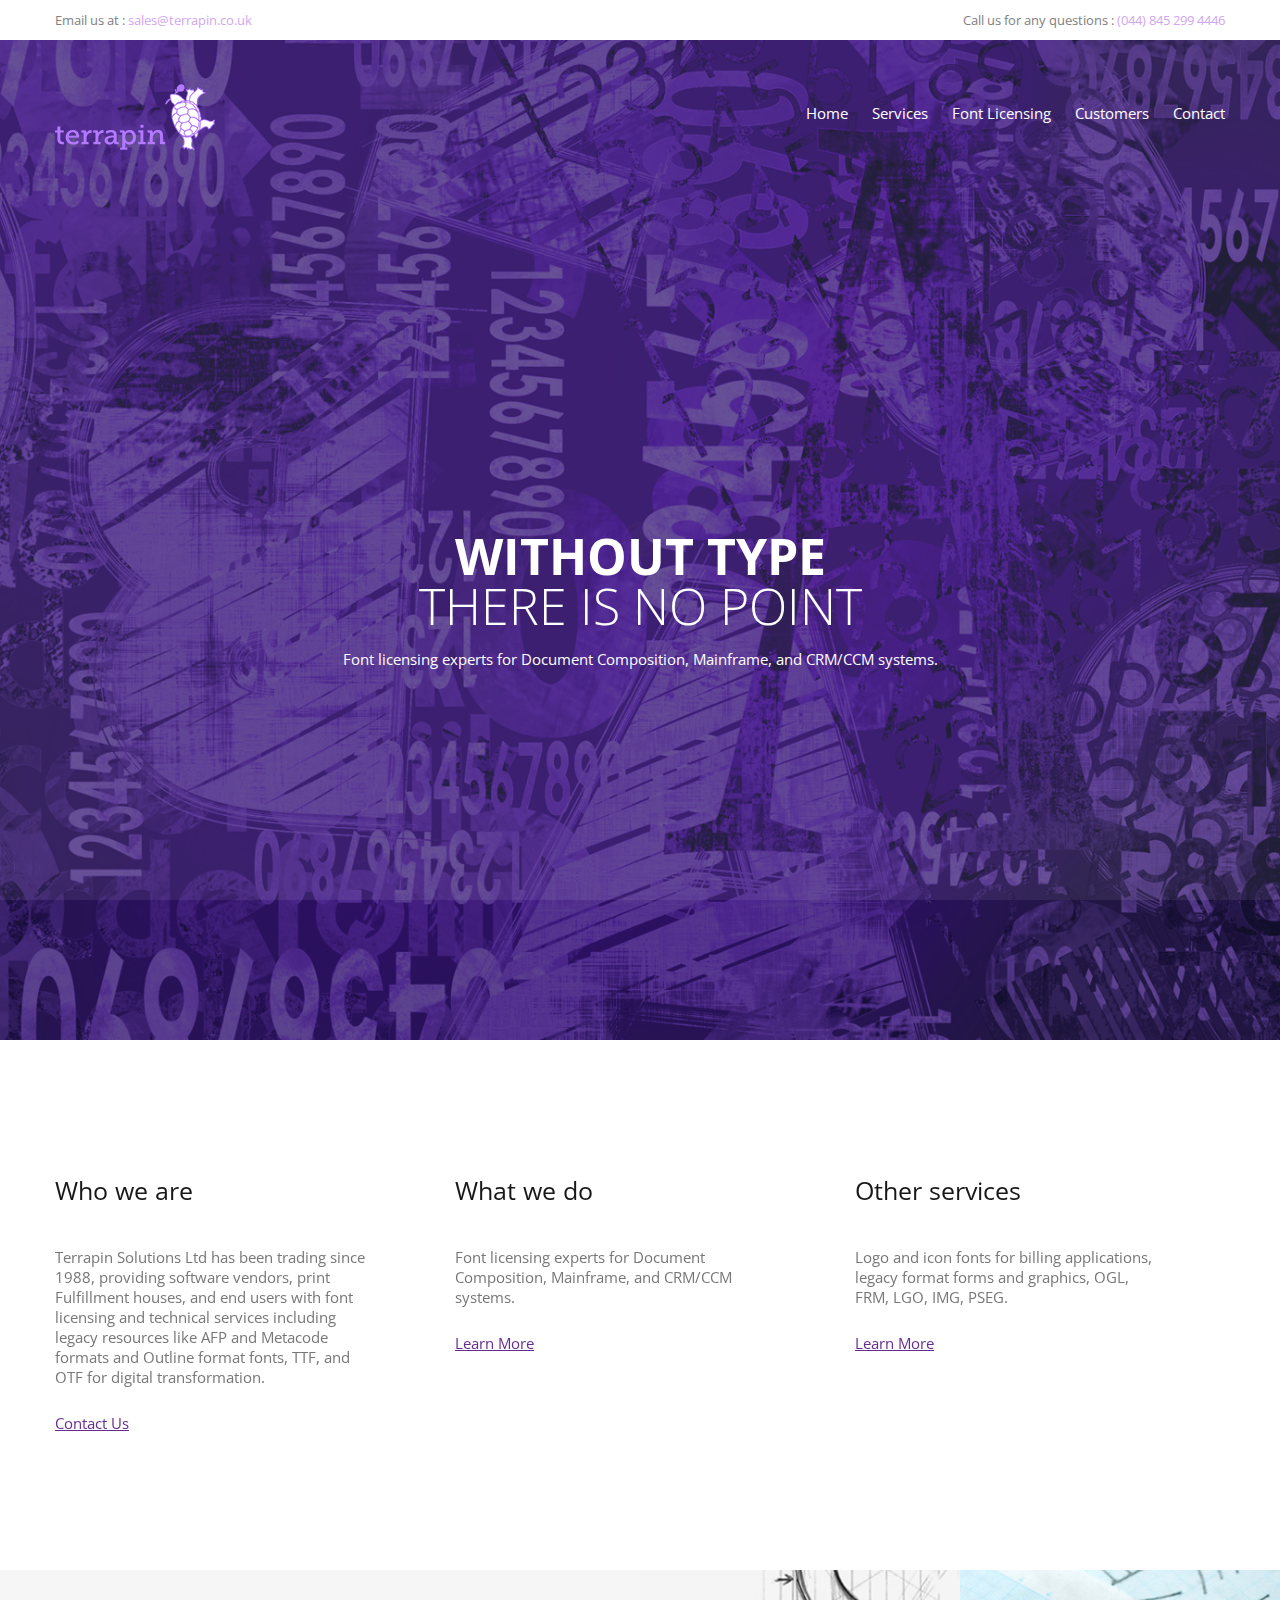
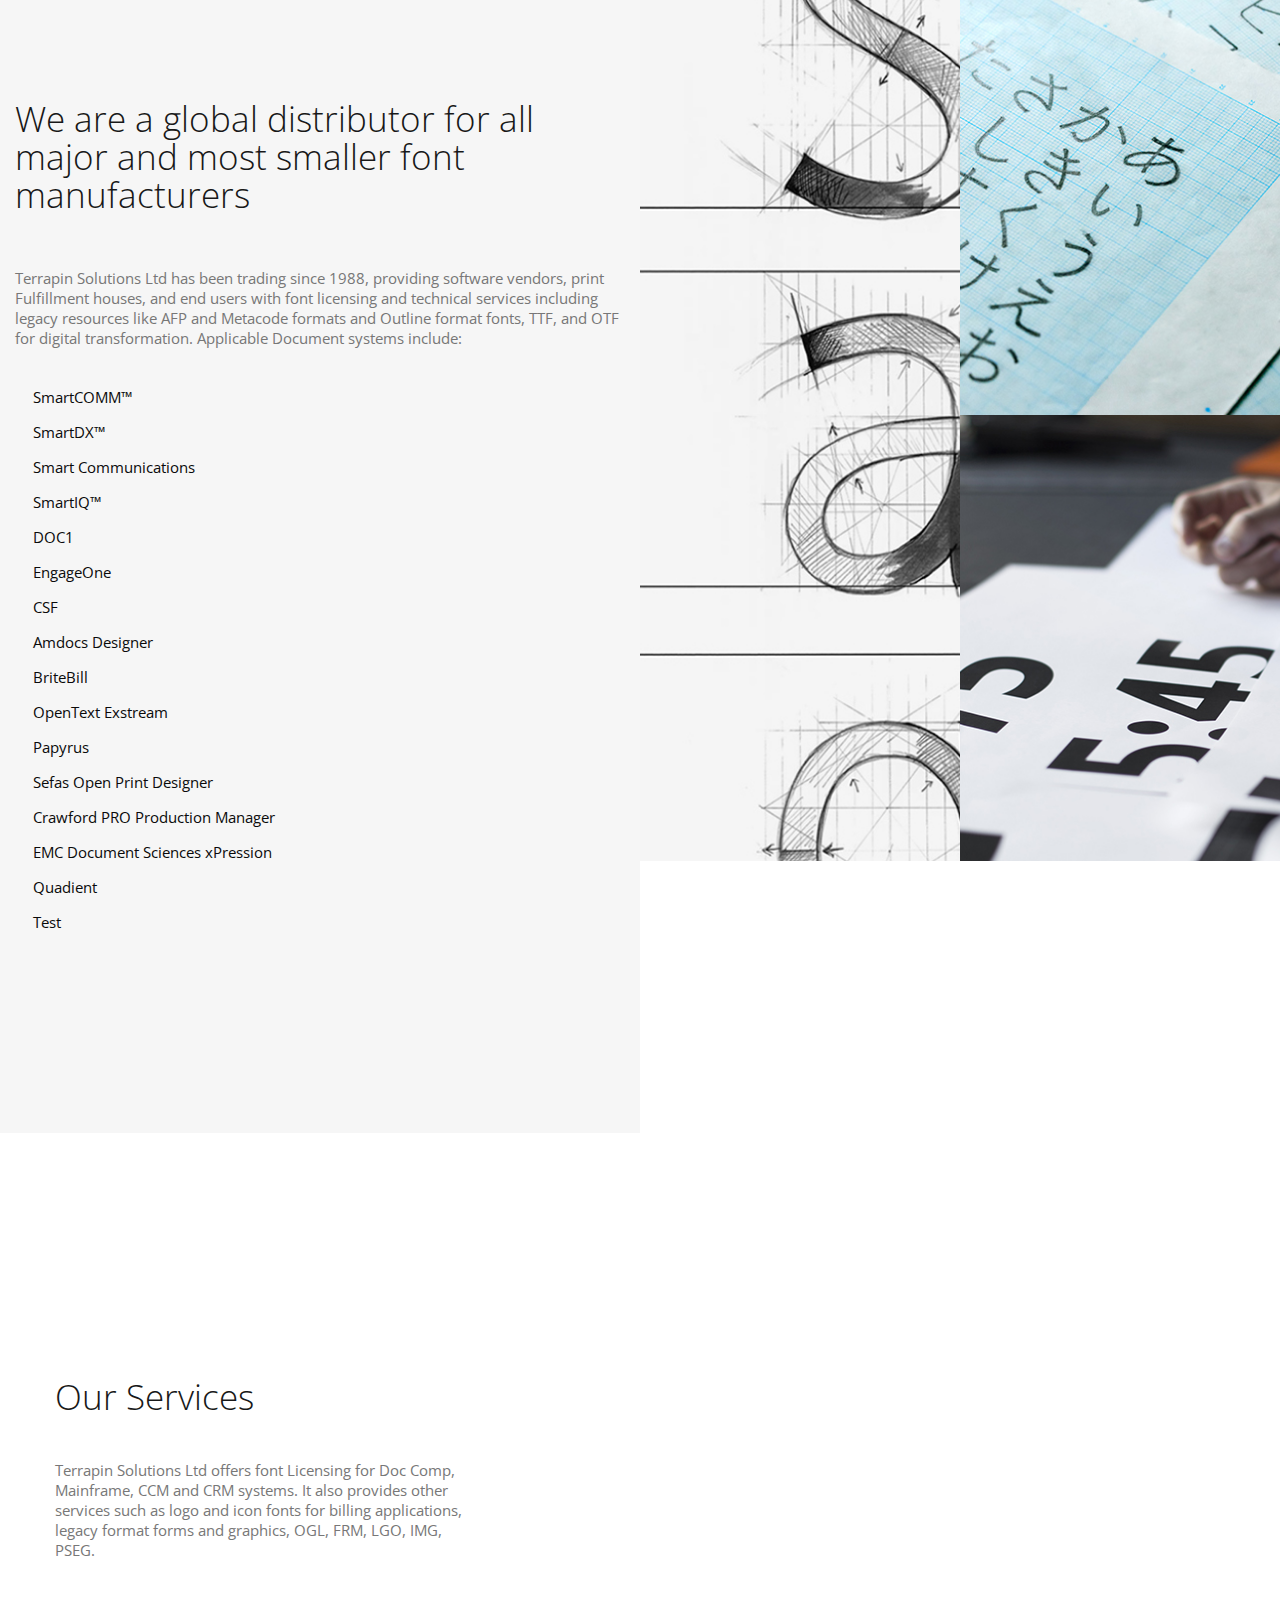
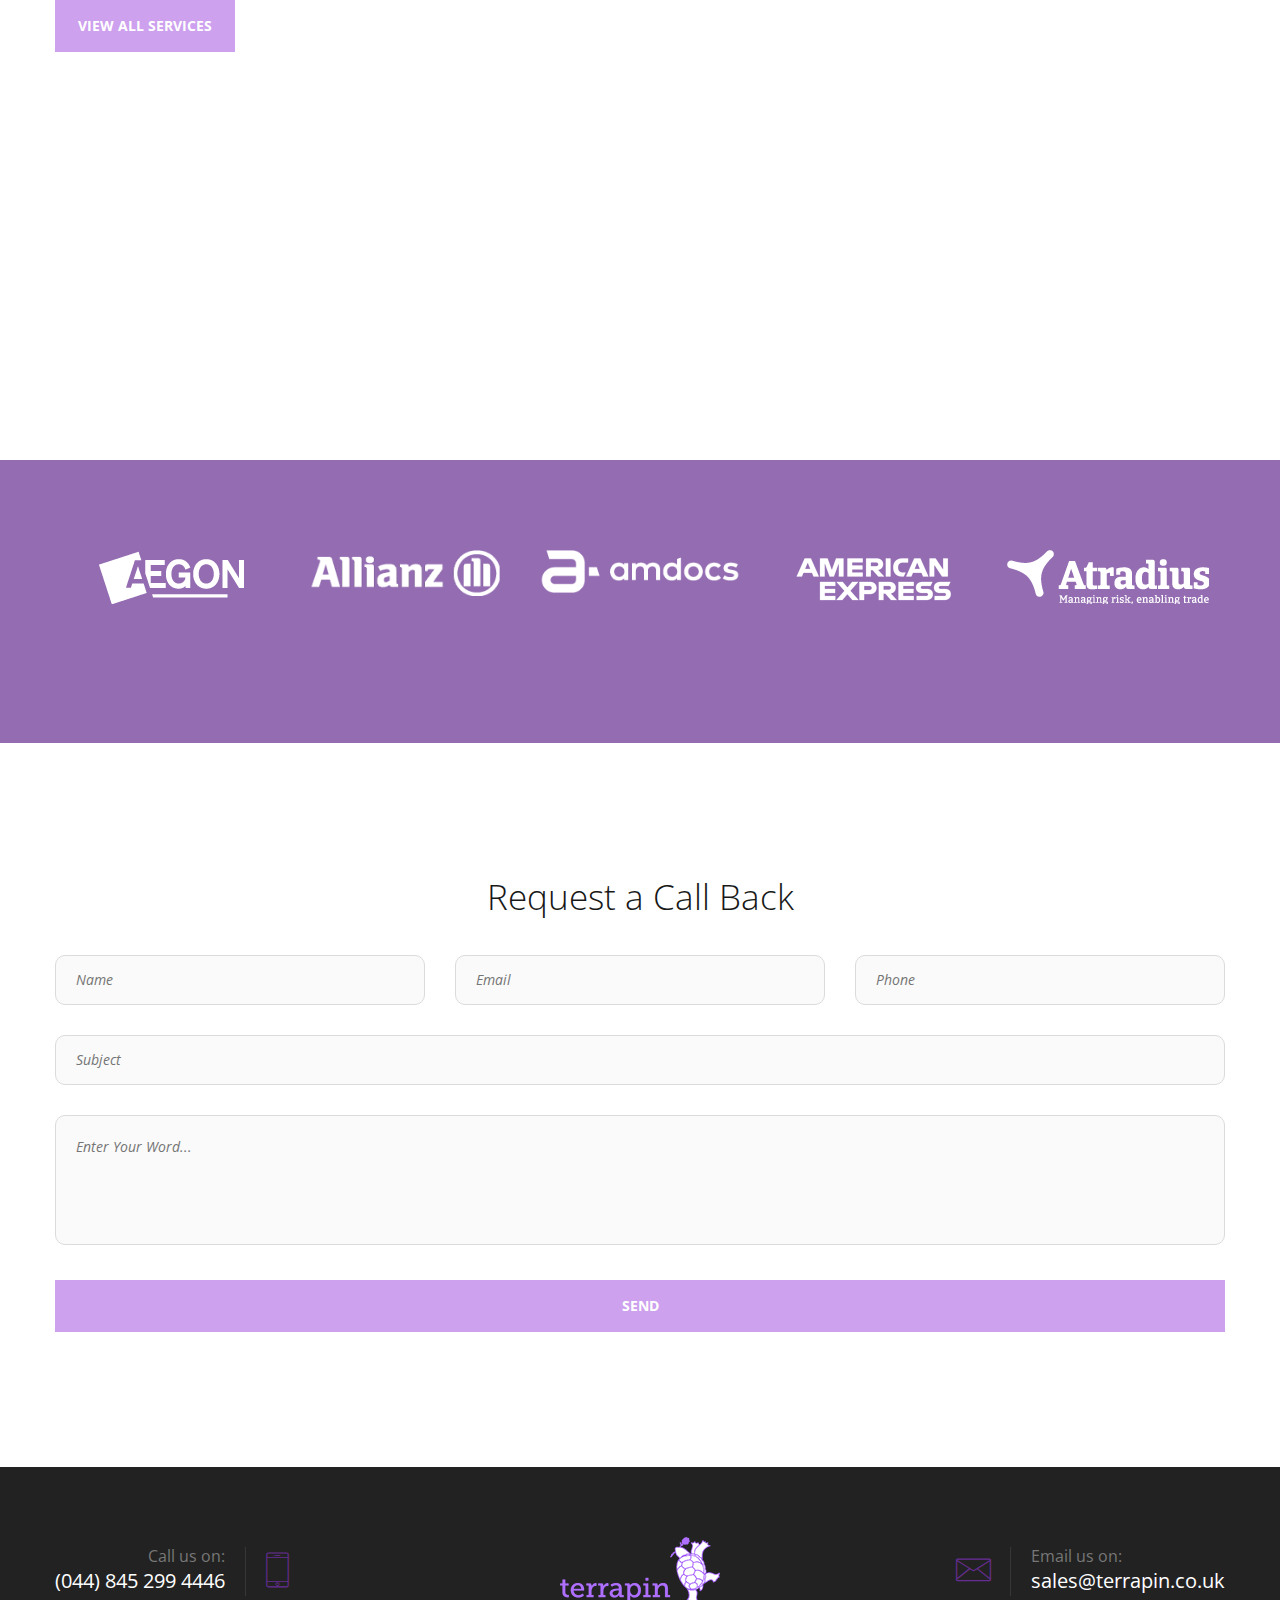
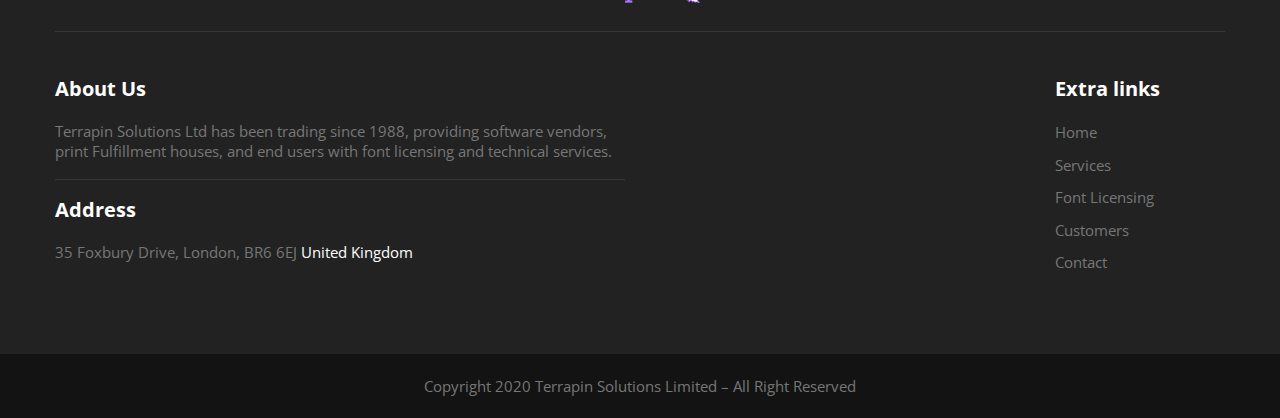
==== commit ebd169f3: "Test change" ====
--- a/index.html
+++ b/index.html
@@ -206,6 +206,7 @@
 															<li><span>Crawford PRO Production Manager</span></li>
 															<li><span>EMC Document Sciences xPression</span></li>
 															<li><span>Quadient</span></li>
+															<li><span>Test</span></li>
 									</ul>
 								</div> <!-- /.text-wrapper -->
 							</div> <!-- /.main-wrapper -->
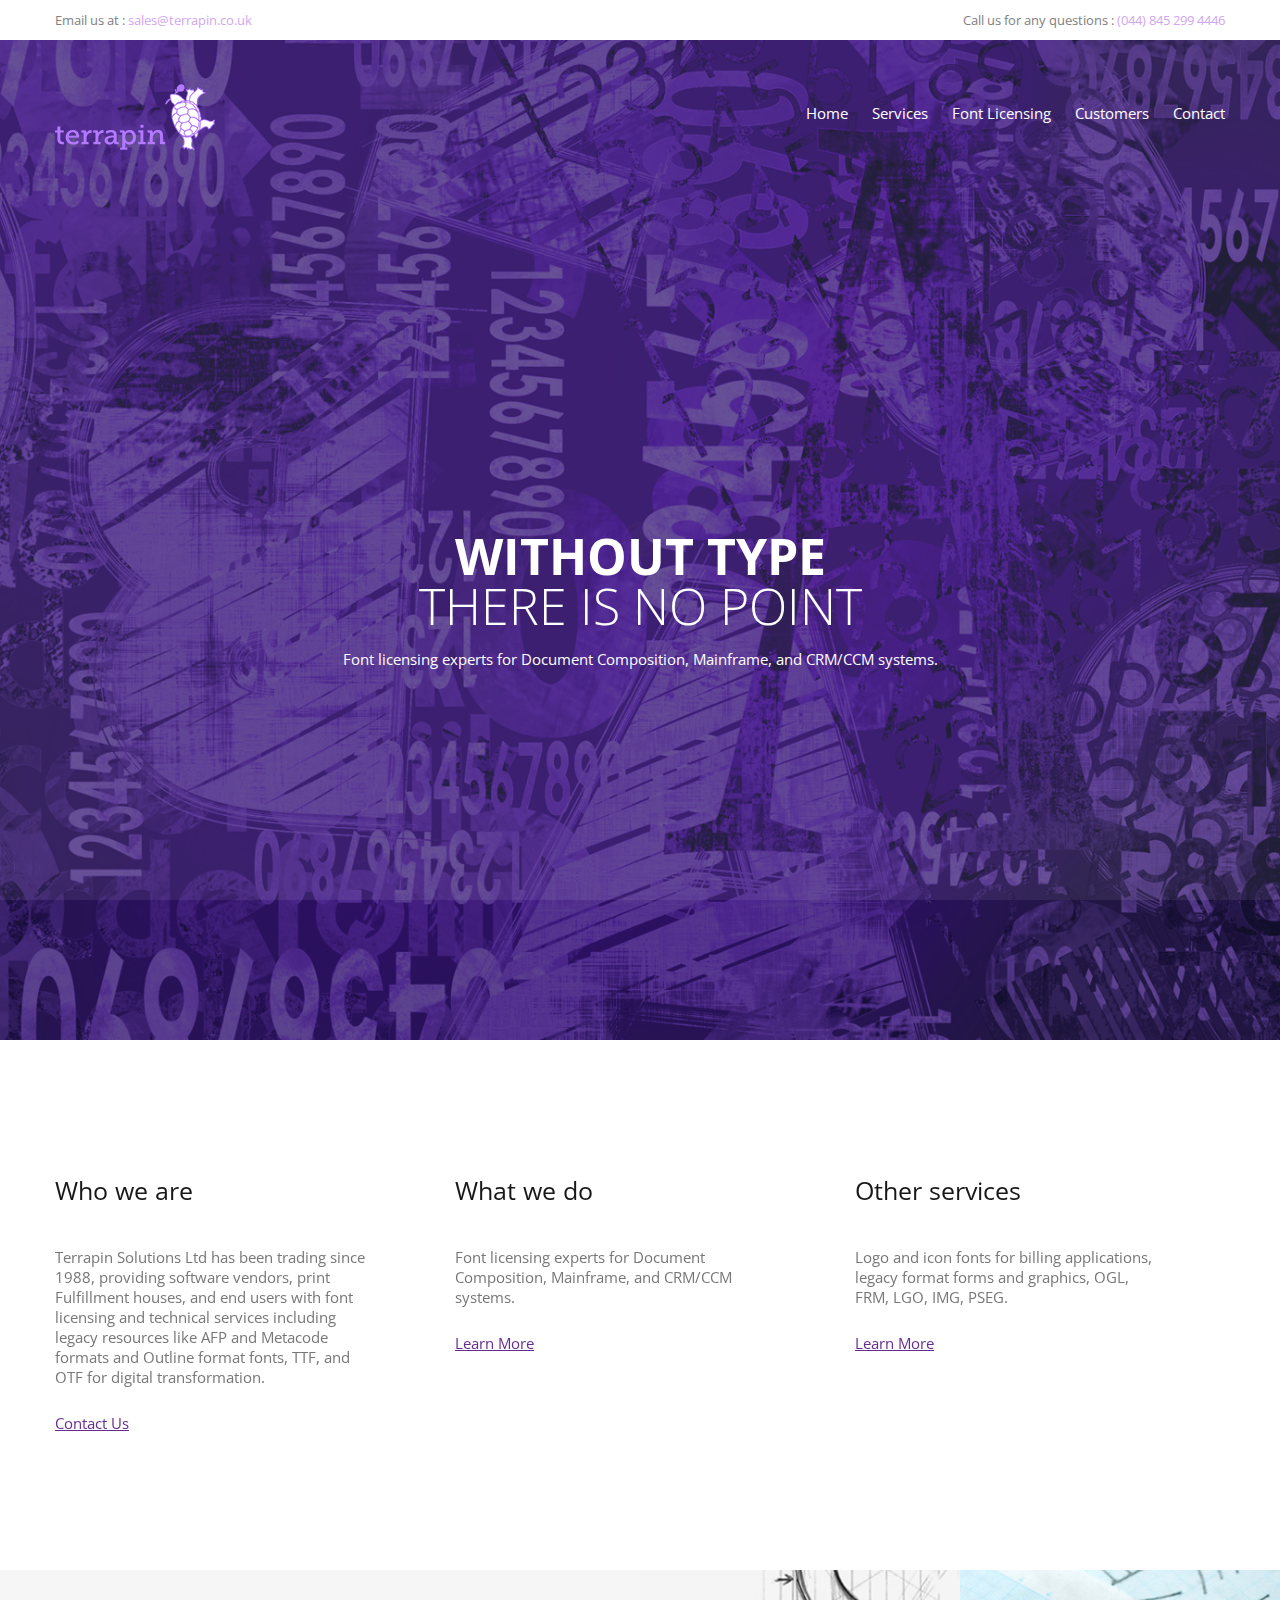
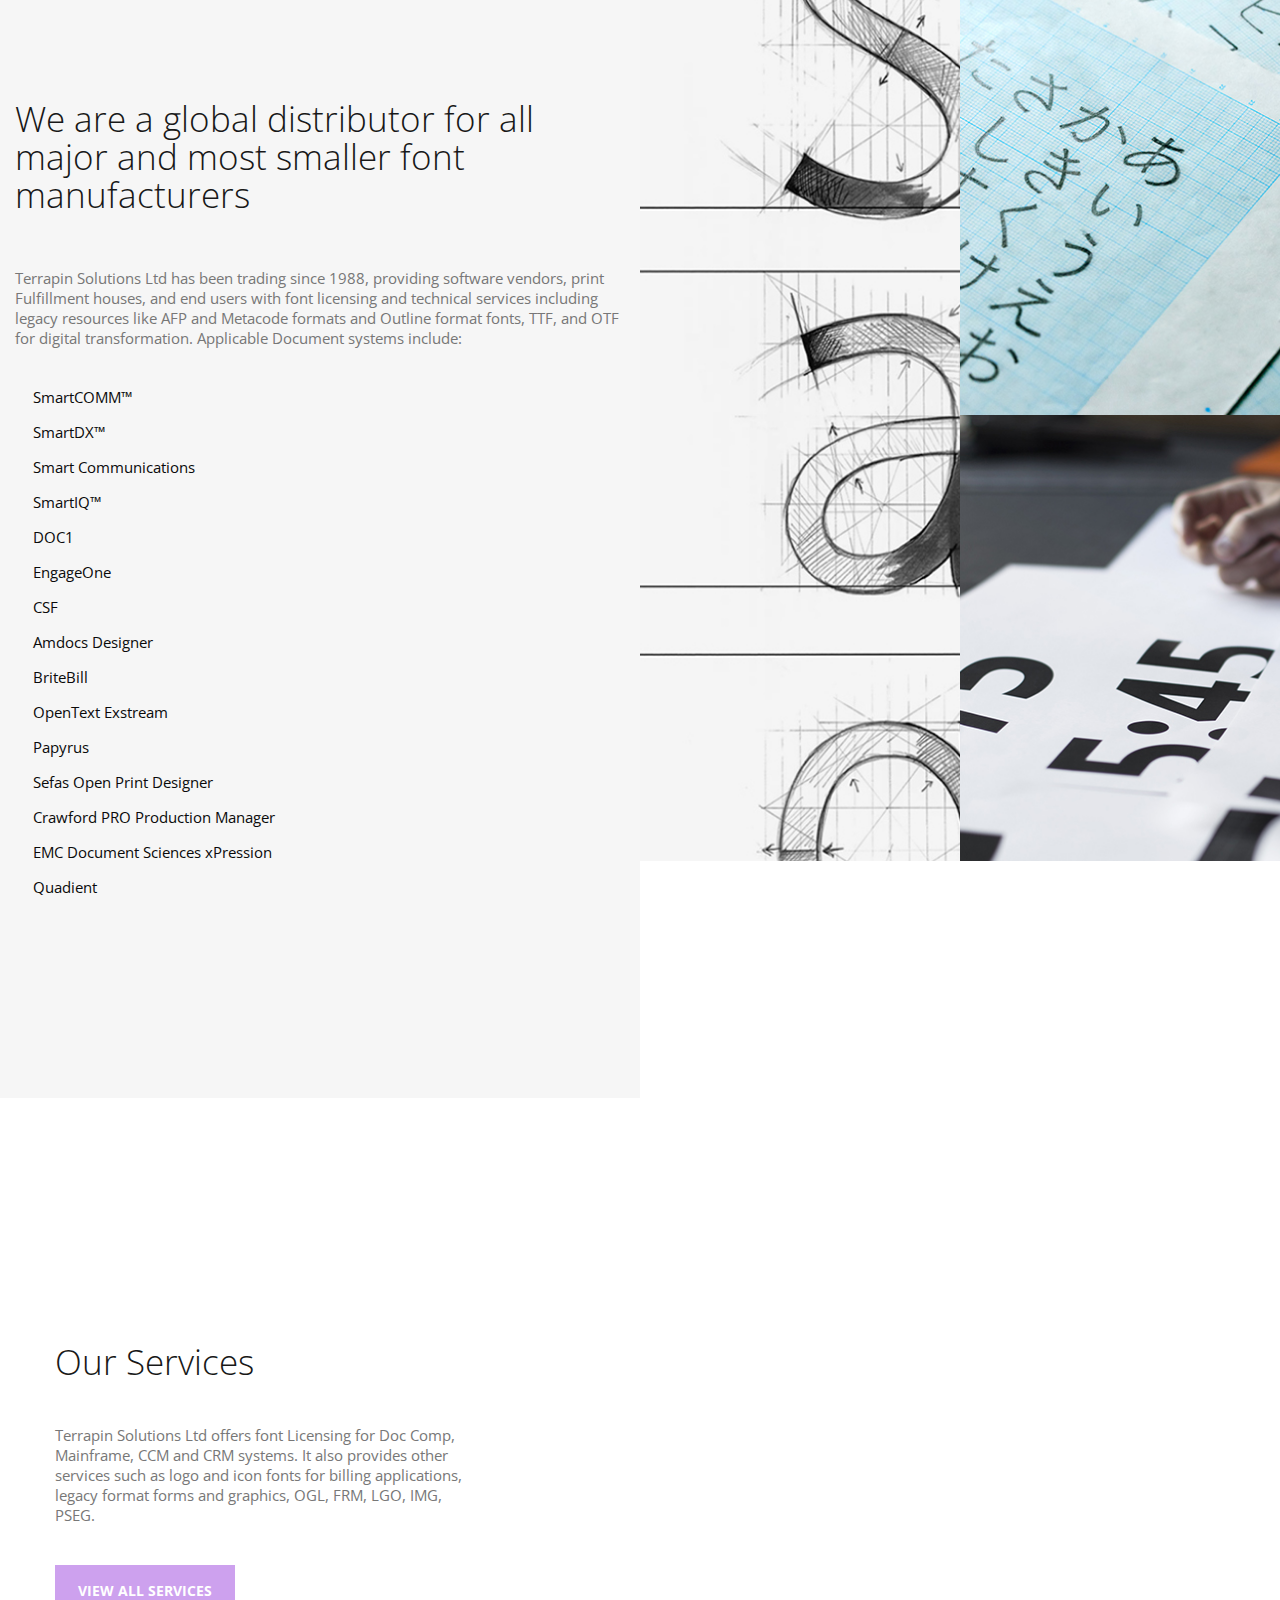
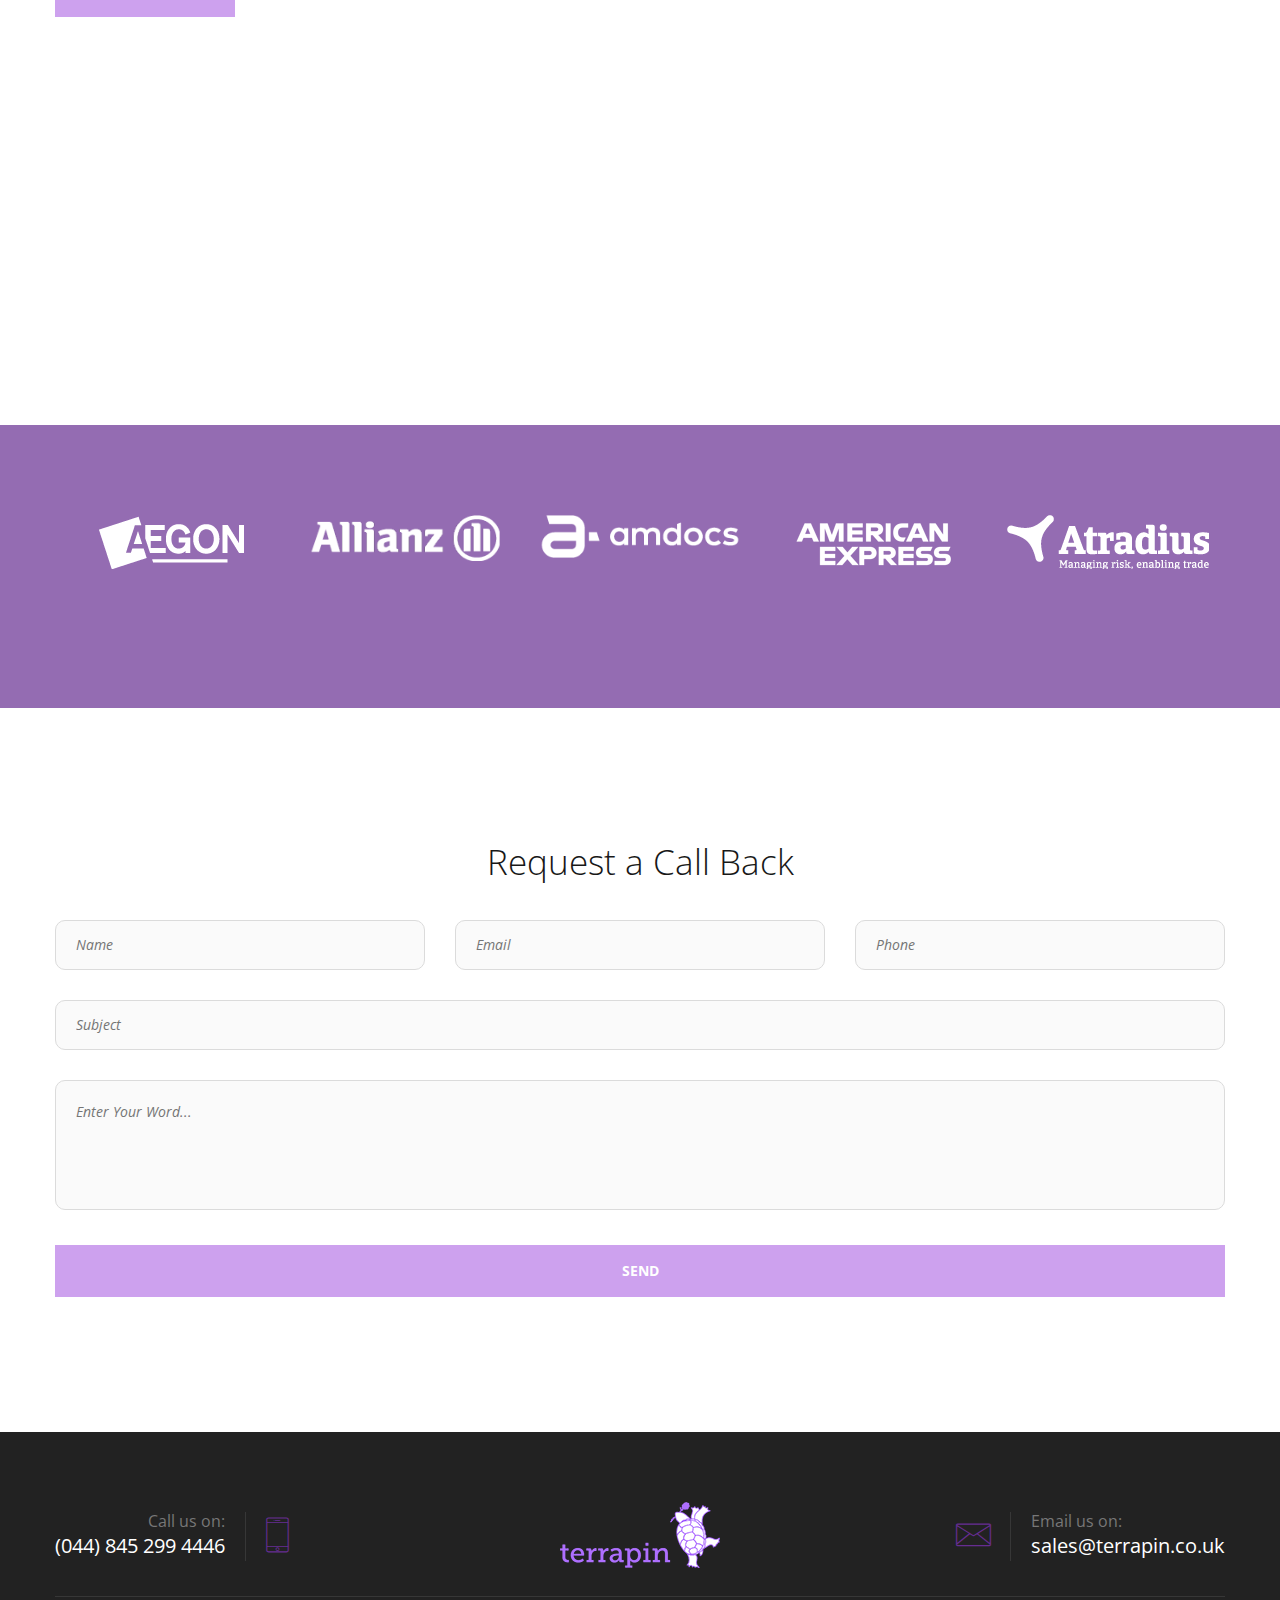
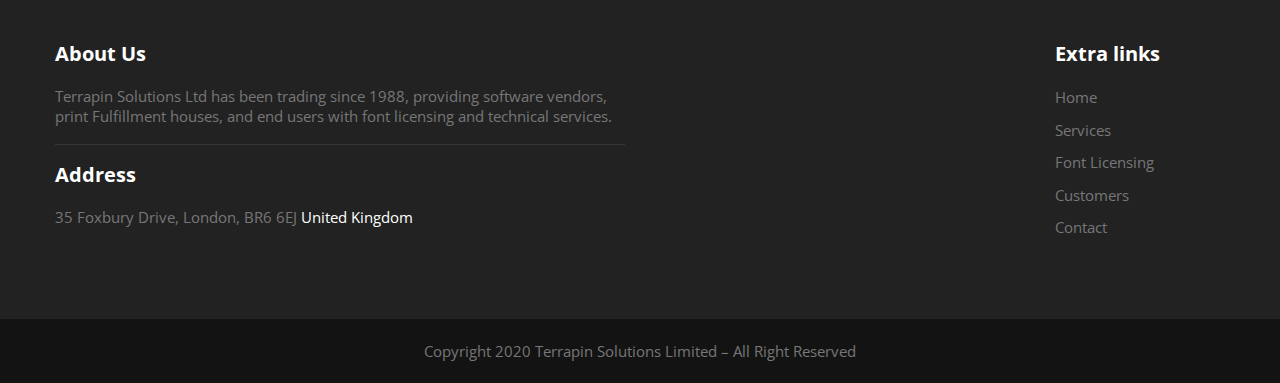
==== commit 85013870: "Update index.html" ====
--- a/index.html
+++ b/index.html
@@ -206,7 +206,6 @@
 															<li><span>Crawford PRO Production Manager</span></li>
 															<li><span>EMC Document Sciences xPression</span></li>
 															<li><span>Quadient</span></li>
-															<li><span>Test</span></li>
 									</ul>
 								</div> <!-- /.text-wrapper -->
 							</div> <!-- /.main-wrapper -->
